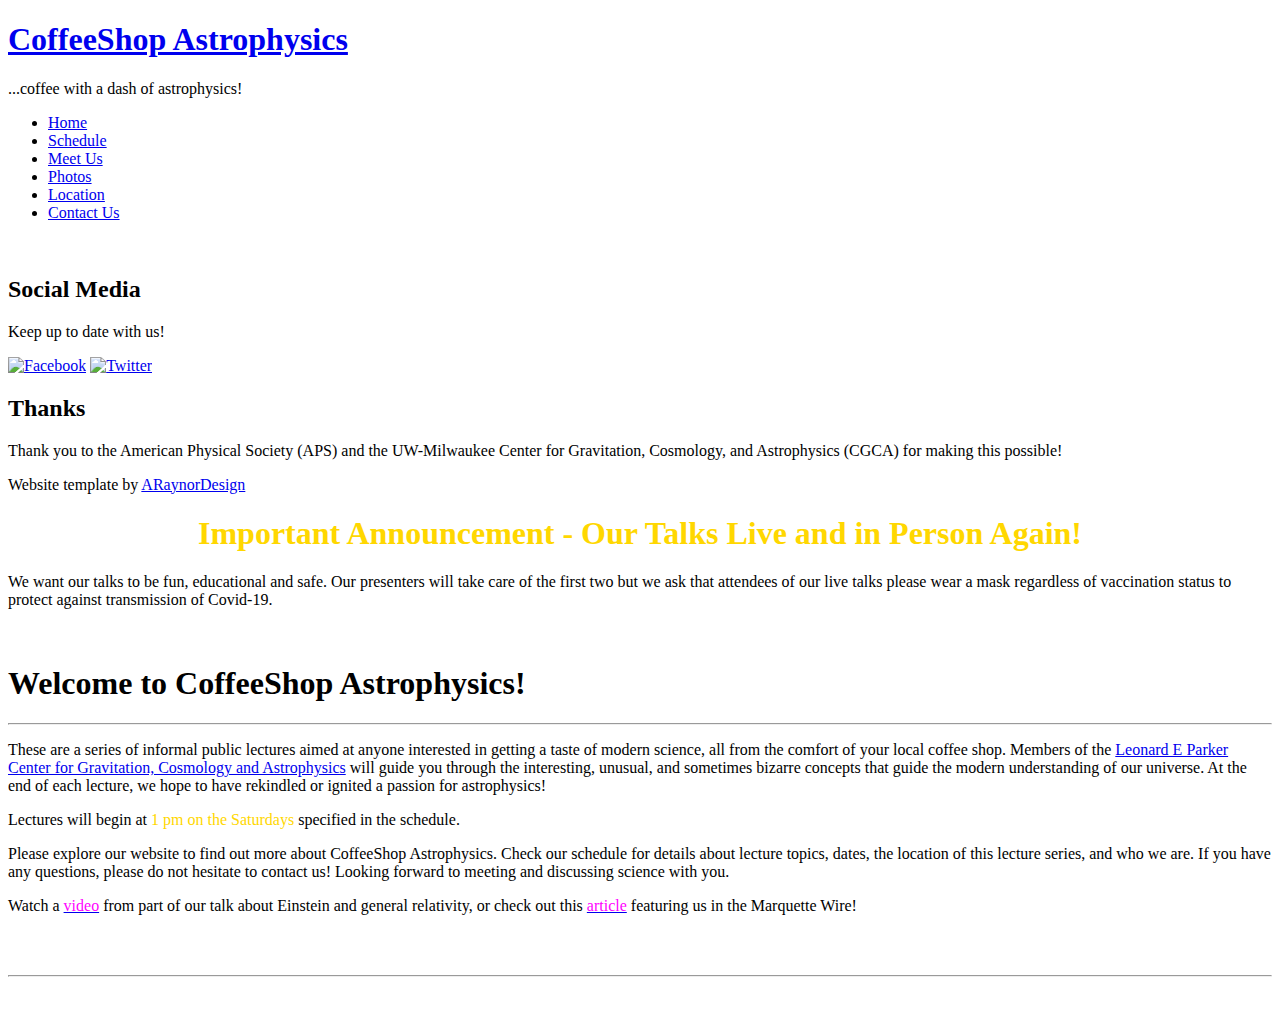
==== index.html @ e3f642ab "update to fix typo" ====
<!DOCTYPE html PUBLIC "-//W3C//DTD XHTML 1.1//EN" "http://www.w3.org/TR/xhtml11/DTD/xhtml11.dtd">
<html xmlns="http://www.w3.org/1999/xhtml" xml:lang="en">

<head>
    <title>CoffeeShop Astrophysics</title>
    <!--<meta name="description" content="free website template" />-->
    <meta name="keywords" content="enter your keywords here" />
    <meta http-equiv="content-type" content="text/html; charset=utf-8" />
    <link rel="stylesheet" type="text/css" href="css/style.css" />
    <script type="text/javascript" src="js/jquery.min.js"></script>
    <script type="text/javascript" src="js/jquery.easing.min.js"></script>
    <script type="text/javascript" src="js/jquery.nivo.slider.pack.js"></script>
    <script type="text/javascript">
        $(window).load(function() {
            $('#slider').nivoSlider();
            });
        </script>
    </head>

<body>
    
    
    <div id="main">
        
        
        
        <div id="menubar">
            <div id="welcome">
                <h1><a href="#">CoffeeShop Astrophysics</a></h1>
                <p style = 'text-align:left'>...coffee with a dash of astrophysics!</p>
                </div><!--close welcome-->
            <div id="menu_items">
                <ul id="menu">
                    <li class="current"><a href="index.html">Home</a></li>
                    <li><a href="schedule.html">Schedule</a></li>
                    <li><a href="meetus.html">Meet Us</a></li>
                    <li><a href="photos.html">Photos</a></li>
                    <li><a href="where.html">Location</a></li>
                    <li><a href="contact.html">Contact Us</a></li>
                    </ul>
                </div><!--close menu-->
            </div><!--close menubar-->
        
        
        
        
        <div id="site_content">		
            
            

            <div id="banner_image">
                <div id="slider-wrapper">  
                    <div id="slider" class="nivoSlider">
<!--                        <img src="images/home_page/banner_lightning.png" alt="" />-->
<!--                        <img src="images/home_page/banner_exoplanets.png" alt="" />-->
<!--                        <img src="images/home_page/banner_searchET.png" alt="" />-->
<!--                        <img src="images/home_page/banner_cosmology2-2.png" alt="" />-->
                        <img src="images/home_page/IMG_2321(15-08-29).png" alt=""/>
                        <img src="images/home_page/11947688(15-08-29).png" alt=""/>
                        <img src="images/home_page/banner_csa_poster.png" alt=""/>
<!--                        <img src="images/home_page/banner_holiday_csa_greeting.jpg" alt="" />-->
                        </div><!--close slider-->
                    </div><!--close slider_wrapper-->
                </div><!--close banner_image-->
            
            
            

            <div class="sidebar_container"> 
                
                <div class="sidebar">
                    <div class="sidebar_item">
                        <h2>Social Media</h2>
                        <p>Keep up to date with us!</p> 
                        <a href='https://www.facebook.com/CoffeeshopAstrophysics'>
                            <img src='images/facebook.png' alt='Facebook'></a>
                        <a href='https://twitter.com/search?q=%40CoffeeShopASTR&src=typd'>
                            <img src='images/twitter.png' alt='Twitter'></a>
                        </div><!--close sidebar_item--> 
                    </div><!--close sidebar-->  
                
                <div class="sidebar">
                    <div class="sidebar_item">
                        <h2>Thanks</h2>
                        <p>Thank you to the American Physical Society (APS) and the UW-Milwaukee Center for Gravitation, Cosmology, and Astrophysics (CGCA) for making this possible!</p>
                        </div><!--close sidebar_item-->
                    </div><!--close sidebar-->
                
                <div class="sidebar">
                    <div class="sidebar_item">
                        <p>Website template by <a href="http://www.araynordesign.co.uk">ARaynorDesign</a></p>
                        </div><!--close sidebar_item--> 
                    </div><!--close sidebar-->
                
                </div><!--close sidebar_container-->
            
            
            
   
            <div id="content">
                
                
                <!--<div class="content_item">
                    <h1> Join us this Sunday at 1pm!</h1>
                    <hr>
                    <iframe src="https://drive.google.com/file/d/1KEApiI4fiJP3zn1_UKD-asEx_9WqNUeI/preview" width="640" height="480" scrolling="no" frameborder="0"></iframe>
                    </div>-->
                
                <!--<div class="content_item">
                    <h1>Want a chance for a free coffee at our May 12th CoffeeShop Astrophysics talk?</h1>
                    <hr>
                    <p> Tweet / Facebook / email us a fun picture of you with your New Horizon model for a chance to win a coffee on us!  You can tag it using the hashtag <font color='gold'>#coffeeshopastrophysics</font>.</p>
                    <p> Thanks to <a href="https://www.jhuapl.edu/"><font color='magenta'>John Hopkins University Applied Physics Laboratory</font></a> we handed out a bunch of these paper models during our most recent coffeeshop talk on Pluto, but you can also <a href="http://pluto.jhuapl.edu//multimedia-db/17-03933_NH-Paper_Model_w_Shadows.pdf"><font color='magenta'>download the same model here.</font></a></p>
                    <p> Please send us your pictures <font color='gold'>on or before Thursday May 9th.</font> </p>
                    <center><img src="images/home_page/NH-model.jpg" height='400' alt="" /></center>
                    </div><!--close content_item
                
                <br> <br>-->
                
                

                
                
                <!--<div class="content_item">
                    <center><h1><font color='gold'>Important Announcement - Our Talks are Going Virtua! </font></h1></center>
                    <p> In spite of the continuation of COVID-19, we didn't want to completely fall off of the face of the Earth!  We realize many of you may be itching for more astronomy, so we are going to begin a virtual talk series in the mean time.  Our team has been working hard to figure out the logistics of all of this, but we think we can continue to put together talks that you will enjoy, and hopefully by going virtual we can even reach people in a wider community.</p>
                    <p> So please keep an eye out for us on social media and check our schedule for upcoming talks.  These will be posted to our YouTube channel, and while we certainly encourage you to attend the livestreamed event, the videos will continue to remain accessible afterwards for you to watch whenever is convenient!</p>
                    <h2><p><center><a href="https://youtube.com/channel/UCfNc6pr1KLdI7kWco_J3Qrw">CoffeeShop Astrophysics YouTube Channel</a> </center></p></h2>
                    </div> -->

                <div class="content_item">
                    <center><h1><font color='gold'>Important Announcement - Our Talks Live and in Person Again! </font></h1></center>
                    <p> We want our talks to be fun, educational and safe.  Our presenters will take care of the first two but we ask that attendees of our live talks please wear a mask regardless of vaccination status to protect against transmission of Covid-19.  </p>
                    <!--<p> Our virtual talks are still available to view!</p>
                    <h2><p><center><a href="https://youtube.com/channel/UCfNc6pr1KLdI7kWco_J3Qrw">CoffeeShop Astrophysics YouTube Channel</a> </center></p></h2>-->
                    </div>                 
                
                
                <br> 
                
                <div class="content_item">
                    <h1>Welcome to CoffeeShop Astrophysics!</h1>
                    <hr>
                    <p> These are a series of informal public lectures aimed at anyone interested in getting a taste of modern science, all from the comfort of your local coffee shop. Members of the <a href='https://cgca.uwm.edu/'>Leonard E Parker Center for Gravitation, Cosmology and Astrophysics</a> will guide you through the interesting, unusual, and sometimes bizarre concepts that guide the modern understanding of our universe. At the end of each lecture, we hope to have rekindled or ignited a passion for astrophysics!</p>
                    <p> Lectures will begin at <font color='gold'>1 pm on the Saturdays</font> specified in the schedule.</p>
                    <p> Please explore our website to find out more about CoffeeShop Astrophysics. Check our schedule for details about lecture topics, dates, the location of this lecture series, and who we are. If you have any questions, please do not hesitate to contact us! Looking forward to meeting and discussing science with you.</p>
                    <p>Watch a <a href="https://www.youtube.com/watch?v=vxfyGWETqbU&feature=youtu.be"><font color='magenta'> video</font></a> from part of our talk about Einstein and general relativity, or check out this <a href="https://marquettewire.org/3965650/ae/simplifying-interstellar-topics-over-coffee/"><font color='magenta'> article</font></a> featuring us in the Marquette Wire!</p>
                    </div><!--close content_item-->
                
                <br> <br>
                
            
                
                
                <!--<div class="content_item">
                    <center><h1> The legacy of Spirit and Opportunity as their missions come to an end...</h1></center>
                    <hr>
                    <p> After nearly 15 years, the Mars rover Opportunity has finally come to its mission's end.  On February 13th, NASA announced that they would no longer continue trying to establish contact with the rover, after a dust storm last summer had caused it to enter a low power state from which it never bounced back.  Its twin rover Spirit ended its mission in 2011, and together the two rovers will continue on in the legacy of the knowledge which they revealed about the Red Planet.</p>
                    
                    <p>  For more information, check out this <a href="https://www.nasa.gov/press-release/nasas-record-setting-opportunity-rover-mission-on-mars-comes-to-end"><font color='magenta'> article</font></a> </p>                    
                    </div>-->
                
                
                <!--<div class="content_item">
                    <center><h1> Weather Update from Curiosity!</h1></center>
                    <hr>
                    <p> The global Martian dust storm that appeared this past summer has died down and the skies are clearing up.  Still no word form the Opportunity rover which we lost contact with, but Curiosity continues to run just fine!</p>
                    
                    <iframe src="https://mars.nasa.gov/layout/embed/image/mslweather/" width="700" height="463.75" scrolling="no" frameborder="0"></iframe> 
                    </div>-->
                
                
                
                <!-- <div class="content_item">
                    <center><h1> Fall Date Change!</h1></center>
                    <hr>
                    <h4>    <p> The last two talks of the semester will now be on <font color='gold'> <b>Saturday</b> November 11th and December 9th</font>.  We realize you all love science, but figured the Packer Game on those dates might be a deterrent for coming to Anodyne on those Sundays.  Spread the word to anyone you know that was planning on attending these days, thanks!</p></h4>
                    </div><!--close content_item-->

                <!--<br> <br>

                <div class="content_item">
                    <center><h1> <a href='https://www.ligo.caltech.edu/page/press-release-gw170817'> <font color='gold'>LIGO detects gravitational waves from neutron stars</font></a> and ushers in a new era of multimessenger astronomy!</h1></center>
                    <hr>
                    <p> Recently, the LIGO and Virgo collaborations along with many astronomers announced the first ever observation of a merger of two neutron stars.  Besides being the first direct observation of a neutron star merger, it was also the first event detected by observing both gravitational waves and light (electromagnetic waves).  The resulting scientific impact of the joint observations is monumental and has lead to a deeper understanding of the underlying physics of these exotic objects and events.  The face of how we do astronomy has been revolutionized!</p>
                    <!--<p> Back in February of 2016 we had the most attended and exciting CoffeeShop Astrophysics talk to date on the discovery of gravitational waves.  We hope again to stir that same kind of excitement this November, not only in this momentous discovery but also with the Nobel Prize (see below), as well as the many other incredible discoveries that LIGO has made in the last year!
                    <p>  So please join us again on <font color='gold'>Saturday, November 11th</font>, bring your friends and family, and get excited to learn more about the amazing things LIGO is revealing about our universe around us.</p>
                    </div><!--close content_item-->

                <!--<br> <br>

                <div class="content_item">
                    <center><h1> <a href='https://www.nobelprize.org/nobel_prizes/physics/laureates/2017/'> <font color='gold'>2017 Nobel Prize in Physics</font> awarded to Rainer Weiss, Barry Barish, and Kip Thorne of LIGO for the observation of gravitational waves!</a> </h1></center>
                    <hr>
                    <p> Much to our excitement, the Nobel Prize in Physics this year has been awarded to the principle scientists leading the LIGO collaboration for the detection of gravitational waves!  The Nobel Prize is the most prestigious award in physics and science in general, and represents paramount discoveries and advancements made towards the advancement of humanity.</p>
                    </div><!--close content_item-->

                <!--<br> <br>

                <div class="content_item">
                    <center><h1><font color='gold'>Important Notice about our Eclipse Glasses</font></h1></center>
                    <hr>
                    <p> For safety concerns, we must recommend <font color='gold'>not using the solar eclipse viewing glasses</font> that we handed out during the Sunday talk "The Summer Solar Eclipse Countdown!" on August 13.  Unfortunately, we learned that the distributors who sold us the glasses could not verify their quality from the manufacturers.  For more information, please see <a href='http://uwm.edu/news/eclipse-glasses-unsafe/'>the official press release here.</a></p>
                    <p> If you had purchased extra glasses from us we will be happy to reimburse you.  Please see use our <a href="contact.html">contact information</a> to get a hold of us.</p>
                    <center><p> <img src="images/glasses1.jpg"  height='250' align='middle' /> </p></center>
                    </div><!--close content_item-->

                
                    </div><!--close content_item-->


                </div><!--close content-->

            
            </div><!--close site_content-->
        
        
        
        <hr>
        <div id="footer">
      <img src = 'images/anodyne_logo.jpg' alt='' width='120' > &nbsp&nbsp&nbsp&nbsp&nbsp <img src = 'images/uwm_logo.jpg' alt='' width='100'> &nbsp&nbsp&nbsp&nbsp&nbsp <img src = 'images/cgca_logo.jpg' alt='' width='155' > &nbsp&nbsp&nbsp&nbsp&nbsp <img src = 'images/aps_logo.jpg' alt='' width='90'>
  </div><!--close footer-->
        
        </div><!--close main-->
    </body><!--close body-->
</html><!--close html-->
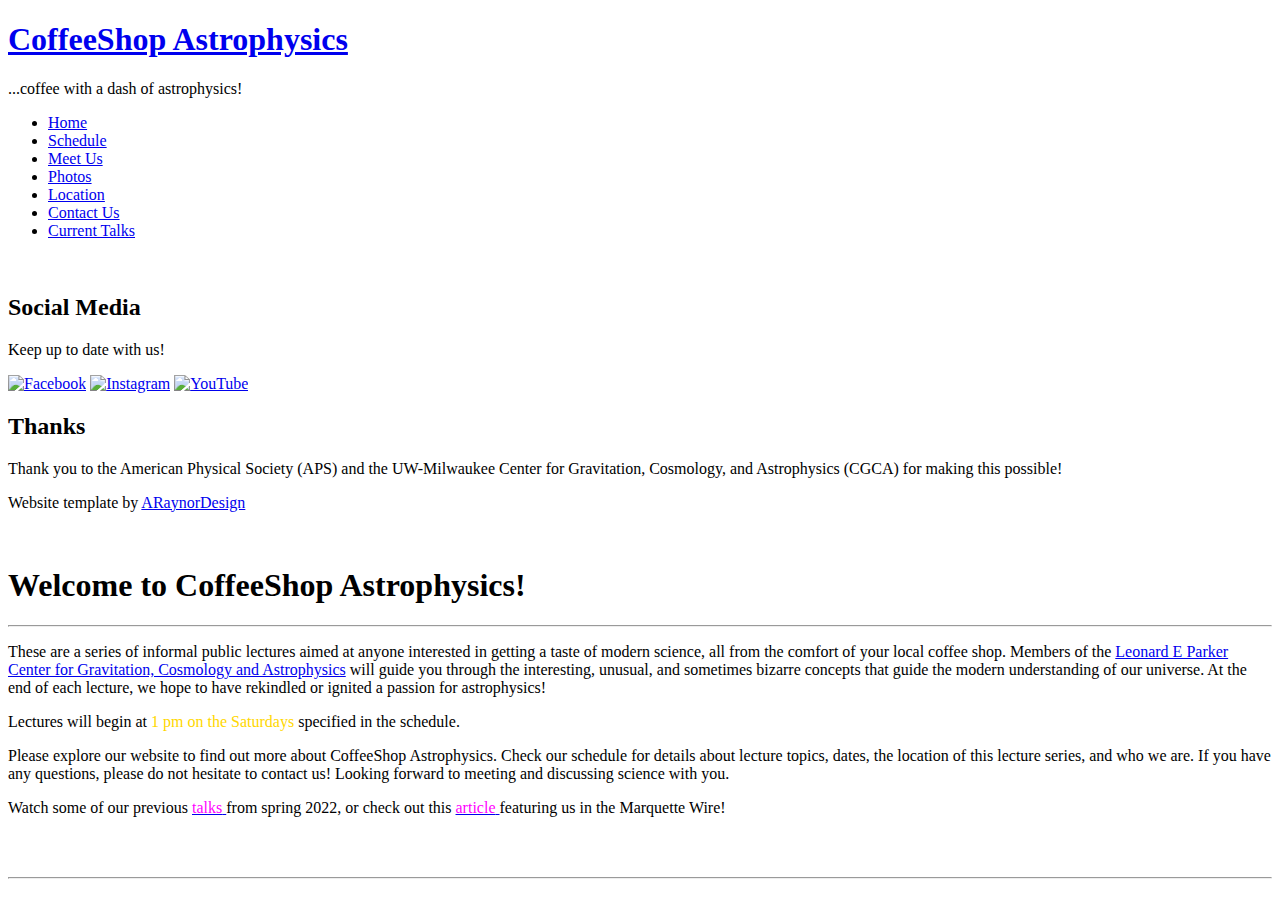
==== commit 00269037: "Add Google form for talk suggestions" ====
--- a/index.html
+++ b/index.html
@@ -11,24 +11,24 @@
     <script type="text/javascript" src="js/jquery.easing.min.js"></script>
     <script type="text/javascript" src="js/jquery.nivo.slider.pack.js"></script>
     <script type="text/javascript">
-        $(window).load(function() {
+        $(window).load(function () {
             $('#slider').nivoSlider();
-            });
-        </script>
-    </head>
+        });
+    </script>
+</head>
 
 <body>
-    
-    
+
+
     <div id="main">
-        
-        
-        
+
+
+
         <div id="menubar">
             <div id="welcome">
                 <h1><a href="#">CoffeeShop Astrophysics</a></h1>
-                <p style = 'text-align:left'>...coffee with a dash of astrophysics!</p>
-                </div><!--close welcome-->
+                <p style='text-align:left'>...coffee with a dash of astrophysics!</p>
+            </div><!--close welcome-->
             <div id="menu_items">
                 <ul id="menu">
                     <li class="current"><a href="index.html">Home</a></li>
@@ -37,75 +37,81 @@
                     <li><a href="photos.html">Photos</a></li>
                     <li><a href="where.html">Location</a></li>
                     <li><a href="contact.html">Contact Us</a></li>
-                    </ul>
-                </div><!--close menu-->
-            </div><!--close menubar-->
-        
-        
-        
-        
-        <div id="site_content">		
-            
-            
+                    <li><a href="current.html">Current Talks</a></li>
+                </ul>
+            </div><!--close menu-->
+        </div><!--close menubar-->
+
+
+
+
+        <div id="site_content">
+
+
 
             <div id="banner_image">
-                <div id="slider-wrapper">  
+                <div id="slider-wrapper">
                     <div id="slider" class="nivoSlider">
-<!--                        <img src="images/home_page/banner_lightning.png" alt="" />-->
-<!--                        <img src="images/home_page/banner_exoplanets.png" alt="" />-->
-<!--                        <img src="images/home_page/banner_searchET.png" alt="" />-->
-<!--                        <img src="images/home_page/banner_cosmology2-2.png" alt="" />-->
-                        <img src="images/home_page/IMG_2321(15-08-29).png" alt=""/>
-                        <img src="images/home_page/11947688(15-08-29).png" alt=""/>
-                        <img src="images/home_page/banner_csa_poster.png" alt=""/>
-<!--                        <img src="images/home_page/banner_holiday_csa_greeting.jpg" alt="" />-->
-                        </div><!--close slider-->
-                    </div><!--close slider_wrapper-->
-                </div><!--close banner_image-->
-            
-            
-            
-
-            <div class="sidebar_container"> 
-                
+                        <!--                        <img src="images/home_page/banner_lightning.png" alt="" />-->
+                        <!--                        <img src="images/home_page/banner_exoplanets.png" alt="" />-->
+                        <!--                        <img src="images/home_page/banner_searchET.png" alt="" />-->
+                        <!--                        <img src="images/home_page/banner_cosmology2-2.png" alt="" />-->
+                        <!--                    <img src="images/home_page/IMG_1065.jpg" height='300' width='300' alt=""/>-->
+                        <img src="images/home_page/IMG_2321(15-08-29).png" alt="" />
+                        <img src="images/home_page/11947688(15-08-29).png" alt="" />
+                        <img src="images/home_page/IMG_0893banner.jpg" alt="" />
+                        <img src="images/home_page/banner_csa_poster.png" alt="" />
+                        <!--                        <img src="images/home_page/banner_holiday_csa_greeting.jpg" alt="" />-->
+                    </div><!--close slider-->
+                </div><!--close slider_wrapper-->
+            </div><!--close banner_image-->
+
+
+
+
+            <div class="sidebar_container">
+
                 <div class="sidebar">
                     <div class="sidebar_item">
                         <h2>Social Media</h2>
-                        <p>Keep up to date with us!</p> 
+                        <p>Keep up to date with us!</p>
                         <a href='https://www.facebook.com/CoffeeshopAstrophysics'>
-                            <img src='images/facebook.png' alt='Facebook'></a>
-                        <a href='https://twitter.com/search?q=%40CoffeeShopASTR&src=typd'>
-                            <img src='images/twitter.png' alt='Twitter'></a>
-                        </div><!--close sidebar_item--> 
-                    </div><!--close sidebar-->  
-                
+                            <img src='images/icons8-facebook-48.png' alt='Facebook'></a>
+                        <a href='https://www.instagram.com/coffeeshopastrophysics'>
+                            <img src='images/icons8-instagram-48.png' alt='Instagram'></a>
+                        <a href='https://www.youtube.com/@coffeeshopastrophysics4696'>
+                            <img src='images/icons8-youtube-48.png' alt='YouTube'></a>
+                    </div><!--close sidebar_item-->
+                </div><!--close sidebar-->
+
                 <div class="sidebar">
                     <div class="sidebar_item">
                         <h2>Thanks</h2>
-                        <p>Thank you to the American Physical Society (APS) and the UW-Milwaukee Center for Gravitation, Cosmology, and Astrophysics (CGCA) for making this possible!</p>
-                        </div><!--close sidebar_item-->
-                    </div><!--close sidebar-->
-                
+                        <p>Thank you to the American Physical Society (APS) and the UW-Milwaukee Center for Gravitation,
+                            Cosmology, and Astrophysics (CGCA) for making this possible!</p>
+                    </div><!--close sidebar_item-->
+                </div><!--close sidebar-->
+
                 <div class="sidebar">
                     <div class="sidebar_item">
                         <p>Website template by <a href="http://www.araynordesign.co.uk">ARaynorDesign</a></p>
-                        </div><!--close sidebar_item--> 
-                    </div><!--close sidebar-->
-                
-                </div><!--close sidebar_container-->
-            
-            
-            
-   
+                    </div><!--close sidebar_item-->
+                </div><!--close sidebar-->
+
+            </div><!--close sidebar_container-->
+
+
+
+
             <div id="content">
-                
-                
+
+
                 <!--<div class="content_item">
                     <h1> Join us this Sunday at 1pm!</h1>
                     <hr>
                     <iframe src="https://drive.google.com/file/d/1KEApiI4fiJP3zn1_UKD-asEx_9WqNUeI/preview" width="640" height="480" scrolling="no" frameborder="0"></iframe>
                     </div>-->
-                
+
                 <!--<div class="content_item">
                     <h1>Want a chance for a free coffee at our May 12th CoffeeShop Astrophysics talk?</h1>
                     <hr>
@@ -113,71 +119,91 @@
                     <p> Thanks to <a href="https://www.jhuapl.edu/"><font color='magenta'>John Hopkins University Applied Physics Laboratory</font></a> we handed out a bunch of these paper models during our most recent coffeeshop talk on Pluto, but you can also <a href="http://pluto.jhuapl.edu//multimedia-db/17-03933_NH-Paper_Model_w_Shadows.pdf"><font color='magenta'>download the same model here.</font></a></p>
                     <p> Please send us your pictures <font color='gold'>on or before Thursday May 9th.</font> </p>
                     <center><img src="images/home_page/NH-model.jpg" height='400' alt="" /></center>
-                    </div><!--close content_item
+                    </div>-->
+                <!--close content_item
                 
                 <br> <br>-->
-                
-                
-
-                
-                
+
+
+
+
+
                 <!--<div class="content_item">
                     <center><h1><font color='gold'>Important Announcement - Our Talks are Going Virtua! </font></h1></center>
                     <p> In spite of the continuation of COVID-19, we didn't want to completely fall off of the face of the Earth!  We realize many of you may be itching for more astronomy, so we are going to begin a virtual talk series in the mean time.  Our team has been working hard to figure out the logistics of all of this, but we think we can continue to put together talks that you will enjoy, and hopefully by going virtual we can even reach people in a wider community.</p>
                     <p> So please keep an eye out for us on social media and check our schedule for upcoming talks.  These will be posted to our YouTube channel, and while we certainly encourage you to attend the livestreamed event, the videos will continue to remain accessible afterwards for you to watch whenever is convenient!</p>
                     <h2><p><center><a href="https://youtube.com/channel/UCfNc6pr1KLdI7kWco_J3Qrw">CoffeeShop Astrophysics YouTube Channel</a> </center></p></h2>
                     </div> -->
-
-                <div class="content_item">
-                    <center><h1><font color='gold'>Important Announcement - Our Talks Live and in Person Again! </font></h1></center>
+                <!--
+                <div class="content_item">
+                    <center><h1><font color='gold'>Important Announcement - Our April 9th talk is rescheduled for April 23rd </font></h1></center>
+                    <p> Due to unforseen circumstances we need to reschedule our April talk we hope to see you all again on April 23rd.  </p>
+               
+
+                <div class="content_item">
+                    <center><h1><font color='gold'>Our Talks Live and in Person Again! </font></h1></center>
                     <p> We want our talks to be fun, educational and safe.  Our presenters will take care of the first two but we ask that attendees of our live talks please wear a mask regardless of vaccination status to protect against transmission of Covid-19.  </p>
                     <!--<p> Our virtual talks are still available to view!</p>
                     <h2><p><center><a href="https://youtube.com/channel/UCfNc6pr1KLdI7kWco_J3Qrw">CoffeeShop Astrophysics YouTube Channel</a> </center></p></h2>-->
-                    </div>                 
-                
-                
-                <br> 
-                
-                <div class="content_item">
-                    <h1>Welcome to CoffeeShop Astrophysics!</h1>
-                    <hr>
-                    <p> These are a series of informal public lectures aimed at anyone interested in getting a taste of modern science, all from the comfort of your local coffee shop. Members of the <a href='https://cgca.uwm.edu/'>Leonard E Parker Center for Gravitation, Cosmology and Astrophysics</a> will guide you through the interesting, unusual, and sometimes bizarre concepts that guide the modern understanding of our universe. At the end of each lecture, we hope to have rekindled or ignited a passion for astrophysics!</p>
-                    <p> Lectures will begin at <font color='gold'>1 pm on the Saturdays</font> specified in the schedule.</p>
-                    <p> Please explore our website to find out more about CoffeeShop Astrophysics. Check our schedule for details about lecture topics, dates, the location of this lecture series, and who we are. If you have any questions, please do not hesitate to contact us! Looking forward to meeting and discussing science with you.</p>
-                    <p>Watch a <a href="https://www.youtube.com/watch?v=vxfyGWETqbU&feature=youtu.be"><font color='magenta'> video</font></a> from part of our talk about Einstein and general relativity, or check out this <a href="https://marquettewire.org/3965650/ae/simplifying-interstellar-topics-over-coffee/"><font color='magenta'> article</font></a> featuring us in the Marquette Wire!</p>
-                    </div><!--close content_item-->
-                
-                <br> <br>
-                
-            
-                
-                
-                <!--<div class="content_item">
+            </div>
+
+            <br>
+
+            <div class="content_item">
+                <h1>Welcome to CoffeeShop Astrophysics!</h1>
+                <hr>
+                <p> These are a series of informal public lectures aimed at anyone interested in getting a taste of
+                    modern science, all from the comfort of your local coffee shop. Members of the <a
+                        href='https://cgca.uwm.edu/'>Leonard E Parker Center for Gravitation, Cosmology and
+                        Astrophysics</a> will guide you through the interesting, unusual, and sometimes bizarre concepts
+                    that guide the modern understanding of our universe. At the end of each lecture, we hope to have
+                    rekindled or ignited a passion for astrophysics!</p>
+                <p> Lectures will begin at <font color='gold'>1 pm on the Saturdays</font> specified in the schedule.
+                </p>
+                <p> Please explore our website to find out more about CoffeeShop Astrophysics. Check our schedule for
+                    details about lecture topics, dates, the location of this lecture series, and who we are. If you
+                    have any questions, please do not hesitate to contact us! Looking forward to meeting and discussing
+                    science with you.</p>
+                <p>Watch some of our previous <a
+                        href="https://youtube.com/playlist?list=PLp_A0eS7BZhPkrAoCHn-k7ABTduD7yk1S">
+                        <font color='magenta'> talks</font>
+                    </a> from spring 2022, or check out this <a
+                        href="https://marquettewire.org/3965650/ae/simplifying-interstellar-topics-over-coffee/">
+                        <font color='magenta'> article</font>
+                    </a> featuring us in the Marquette Wire!</p>
+            </div><!--close content_item-->
+
+            <br> <br>
+
+
+
+
+            <!--<div class="content_item">
                     <center><h1> The legacy of Spirit and Opportunity as their missions come to an end...</h1></center>
                     <hr>
                     <p> After nearly 15 years, the Mars rover Opportunity has finally come to its mission's end.  On February 13th, NASA announced that they would no longer continue trying to establish contact with the rover, after a dust storm last summer had caused it to enter a low power state from which it never bounced back.  Its twin rover Spirit ended its mission in 2011, and together the two rovers will continue on in the legacy of the knowledge which they revealed about the Red Planet.</p>
                     
                     <p>  For more information, check out this <a href="https://www.nasa.gov/press-release/nasas-record-setting-opportunity-rover-mission-on-mars-comes-to-end"><font color='magenta'> article</font></a> </p>                    
                     </div>-->
-                
-                
-                <!--<div class="content_item">
+
+
+            <!--<div class="content_item">
                     <center><h1> Weather Update from Curiosity!</h1></center>
                     <hr>
                     <p> The global Martian dust storm that appeared this past summer has died down and the skies are clearing up.  Still no word form the Opportunity rover which we lost contact with, but Curiosity continues to run just fine!</p>
                     
                     <iframe src="https://mars.nasa.gov/layout/embed/image/mslweather/" width="700" height="463.75" scrolling="no" frameborder="0"></iframe> 
                     </div>-->
-                
-                
-                
-                <!-- <div class="content_item">
+
+
+
+            <!-- <div class="content_item">
                     <center><h1> Fall Date Change!</h1></center>
                     <hr>
                     <h4>    <p> The last two talks of the semester will now be on <font color='gold'> <b>Saturday</b> November 11th and December 9th</font>.  We realize you all love science, but figured the Packer Game on those dates might be a deterrent for coming to Anodyne on those Sundays.  Spread the word to anyone you know that was planning on attending these days, thanks!</p></h4>
                     </div><!--close content_item-->
 
-                <!--<br> <br>
+            <!--<br> <br>
 
                 <div class="content_item">
                     <center><h1> <a href='https://www.ligo.caltech.edu/page/press-release-gw170817'> <font color='gold'>LIGO detects gravitational waves from neutron stars</font></a> and ushers in a new era of multimessenger astronomy!</h1></center>
@@ -187,7 +213,7 @@
                     <p>  So please join us again on <font color='gold'>Saturday, November 11th</font>, bring your friends and family, and get excited to learn more about the amazing things LIGO is revealing about our universe around us.</p>
                     </div><!--close content_item-->
 
-                <!--<br> <br>
+            <!--<br> <br>
 
                 <div class="content_item">
                     <center><h1> <a href='https://www.nobelprize.org/nobel_prizes/physics/laureates/2017/'> <font color='gold'>2017 Nobel Prize in Physics</font> awarded to Rainer Weiss, Barry Barish, and Kip Thorne of LIGO for the observation of gravitational waves!</a> </h1></center>
@@ -195,7 +221,7 @@
                     <p> Much to our excitement, the Nobel Prize in Physics this year has been awarded to the principle scientists leading the LIGO collaboration for the detection of gravitational waves!  The Nobel Prize is the most prestigious award in physics and science in general, and represents paramount discoveries and advancements made towards the advancement of humanity.</p>
                     </div><!--close content_item-->
 
-                <!--<br> <br>
+            <!--<br> <br>
 
                 <div class="content_item">
                     <center><h1><font color='gold'>Important Notice about our Eclipse Glasses</font></h1></center>
@@ -205,22 +231,24 @@
                     <center><p> <img src="images/glasses1.jpg"  height='250' align='middle' /> </p></center>
                     </div><!--close content_item-->
 
-                
-                    </div><!--close content_item-->
-
-
-                </div><!--close content-->
-
-            
-            </div><!--close site_content-->
-        
-        
-        
-        <hr>
-        <div id="footer">
-      <img src = 'images/anodyne_logo.jpg' alt='' width='120' > &nbsp&nbsp&nbsp&nbsp&nbsp <img src = 'images/uwm_logo.jpg' alt='' width='100'> &nbsp&nbsp&nbsp&nbsp&nbsp <img src = 'images/cgca_logo.jpg' alt='' width='155' > &nbsp&nbsp&nbsp&nbsp&nbsp <img src = 'images/aps_logo.jpg' alt='' width='90'>
-  </div><!--close footer-->
-        
-        </div><!--close main-->
-    </body><!--close body-->
+
+        </div><!--close content_item-->
+
+
+    </div><!--close content-->
+
+
+    </div><!--close site_content-->
+
+
+
+    <hr>
+    <div id="footer">
+        <img src='images/anodyne_logo.jpg' alt='' width='120'> &nbsp&nbsp&nbsp&nbsp&nbsp <img src='images/uwm_logo.jpg'
+            alt='' width='100'> &nbsp&nbsp&nbsp&nbsp&nbsp <img src='images/cgca_logo.jpg' alt='' width='155'>
+    </div><!--close footer-->
+
+    </div><!--close main-->
+</body><!--close body-->
+
 </html><!--close html-->
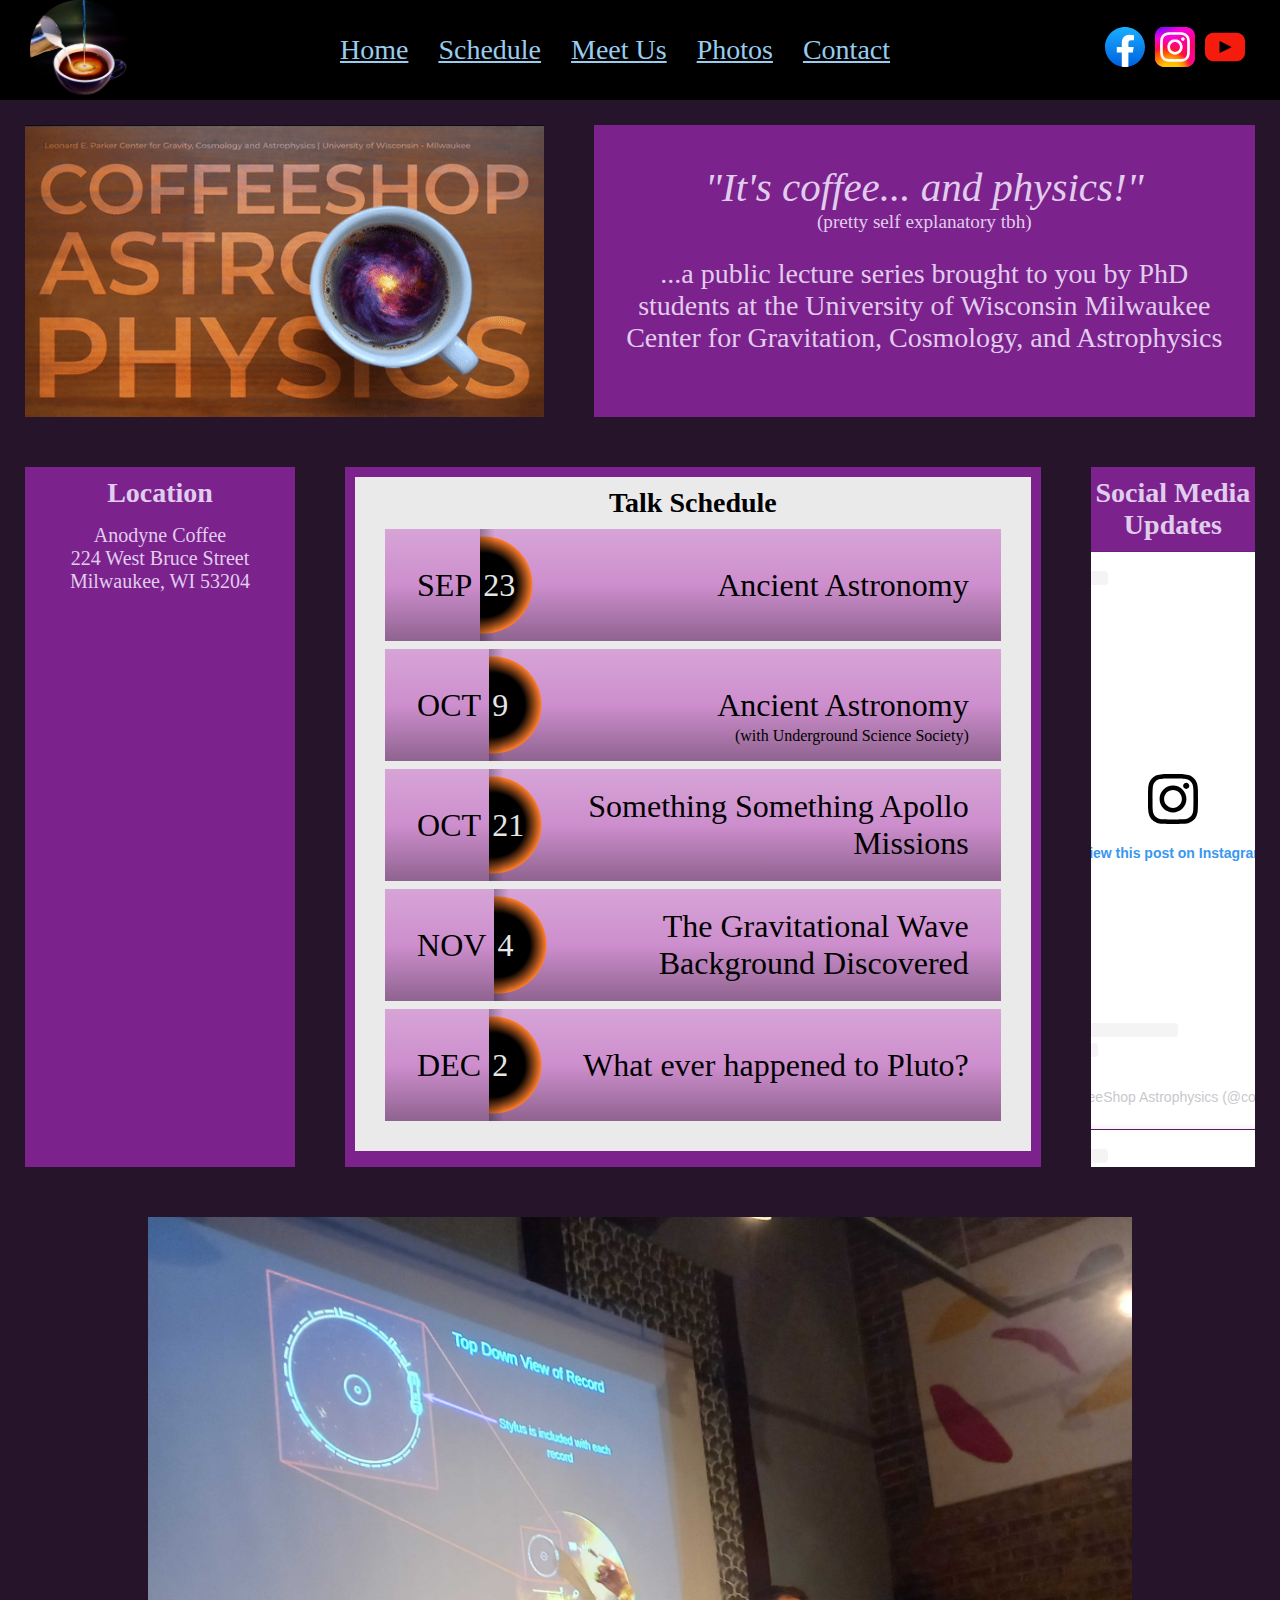
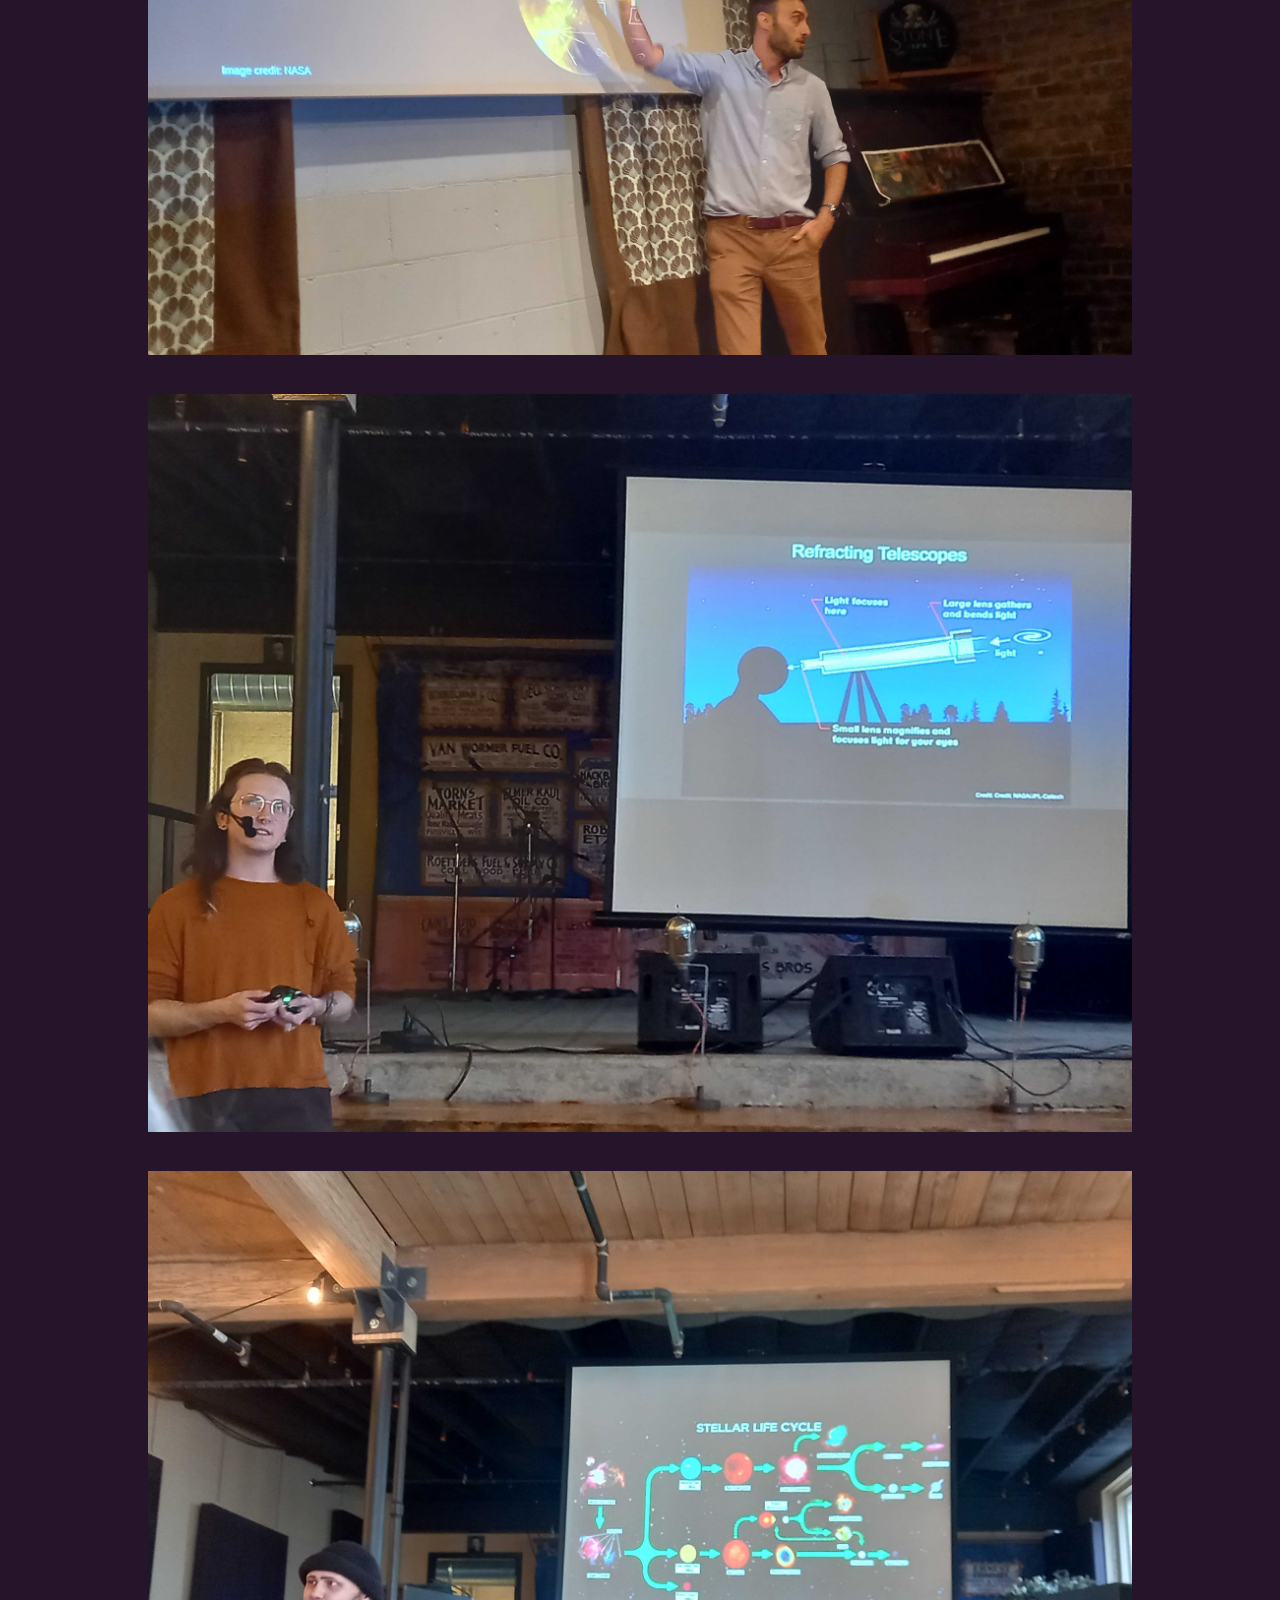
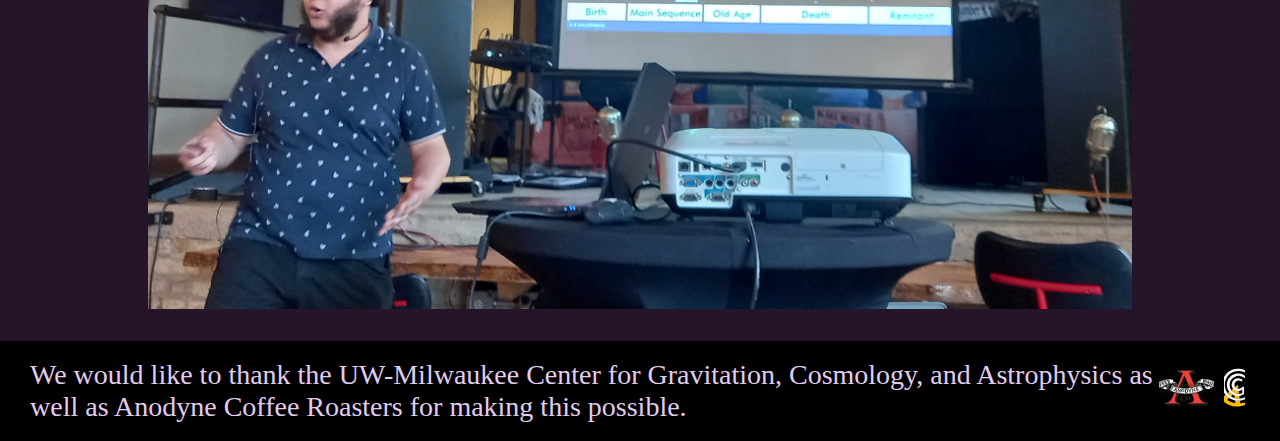
==== commit 273d2162: "Initial website redesign: homepage" ====
--- a/index.html
+++ b/index.html
@@ -1,254 +1,152 @@
-<!DOCTYPE html PUBLIC "-//W3C//DTD XHTML 1.1//EN" "http://www.w3.org/TR/xhtml11/DTD/xhtml11.dtd">
-<html xmlns="http://www.w3.org/1999/xhtml" xml:lang="en">
+<!DOCTYPE html>
+
+<html>
 
 <head>
-    <title>CoffeeShop Astrophysics</title>
-    <!--<meta name="description" content="free website template" />-->
-    <meta name="keywords" content="enter your keywords here" />
-    <meta http-equiv="content-type" content="text/html; charset=utf-8" />
-    <link rel="stylesheet" type="text/css" href="css/style.css" />
-    <script type="text/javascript" src="js/jquery.min.js"></script>
-    <script type="text/javascript" src="js/jquery.easing.min.js"></script>
-    <script type="text/javascript" src="js/jquery.nivo.slider.pack.js"></script>
-    <script type="text/javascript">
-        $(window).load(function () {
-            $('#slider').nivoSlider();
-        });
-    </script>
+    <meta charset="utf-8" />
+    <meta name="viewport" content="width=device-width, initial-scale=1.0" />
+    <link rel="stylesheet" type="text/css" href="./css/style.css" />
+    
+    <!-- The link and script tags below are for loading the tiny-slider
+         package.-->
+    <link rel="stylesheet" href="https://cdnjs.cloudflare.com/ajax/libs/tiny-slider/2.9.4/tiny-slider.css" integrity="sha512-eMxdaSf5XW3ZW1wZCrWItO2jZ7A9FhuZfjVdztr7ZsKNOmt6TUMTQgfpNoVRyfPE5S9BC0A4suXzsGSrAOWcoQ==" crossorigin="anonymous" referrerpolicy="no-referrer" />
+    
+    <script src="https://cdnjs.cloudflare.com/ajax/libs/tiny-slider/2.9.4/min/tiny-slider.js" integrity="sha512-j+F4W//4Pu39at5I8HC8q2l1BNz4OF3ju39HyWeqKQagW6ww3ZF9gFcu8rzUbyTDY7gEo/vqqzGte0UPpo65QQ==" crossorigin="anonymous" referrerpolicy="no-referrer"></script>
 </head>
 
 <body>
+    <div class="container">
+        <div class="nav">
 
+            <a href="" class="logo">
+                <img src="./images/logos/logo.svg", alt="CoffeeShop Astrophysics logo">
+            </a>
 
-    <div id="main">
+            <ul class="nav-links">
+                <li class="nav-items"><a href="#">Home</a></li>
+                <li class="nav-items"><a href="#">Schedule</a></li>
+                <li class="nav-items"><a href="#">Meet Us</a></li>
+                <li class="nav-items"><a href="#">Photos</a></li>
+                <li class="nav-items"><a href="#">Contact</a></li>
+            </ul>
+            
+            <ul class="social-links">
+                <li class="social-items"><a href="" class="logo-2">
+                    <img src="./images/logos/facebook.svg", alt="Facebook logo">
+                </a></li>
+                <li class="social-items"><a href="" class="logo-2">
+                    <img src="./images/logos/instagram.svg", alt="Facebook logo">
+                </a></li>
+                <li class="social-items"><a href="" class="logo-2">
+                    <img src="./images/logos/youtube.svg", alt="Facebook logo">
+                </a></li>
+            </ul>
+        </div>
+        
+        <!-- Name grid space: Coffeeshop Astrophysics gif -->
+        <div class="name">
+            <img src="./images/csa.gif" alt="funny GIF" width="100%">
+        </div>
+        
+        <!-- Description grid space: briefly explain CSA -->
+        <div class="desc">
+            <div class="tagline">"It's coffee... and physics!"</div>
+            <div class="undertag">(pretty self explanatory tbh)</div>
+            <p>...a public lecture series brought to you by PhD students at the University of Wisconsin Milwaukee Center for Gravitation, Cosmology, and Astrophysics</p>
+        </div>
 
+        <!-- Location grid space: Anodyne address and Google map location -->
+        <div class="loc">
+            <div class="address">
+            <h4>Location</h4>
+            <p>Anodyne Coffee</p>
+            <p>224 West Bruce Street</p>
+            <p>Milwaukee, WI 53204</p>
+            </div>
+            <iframe src="https://www.google.com/maps/embed?pb=!1m18!1m12!1m3!1d2916.7604737720385!2d-87.91610602419215!3d43.02542859280705!2m3!1f0!2f0!3f0!3m2!1i1024!2i768!4f13.1!3m3!1m2!1s0x880519bde5d2df9d%3A0xa4fe1e7556d3279c!2sAnodyne%20Coffee%20Roasting%20Co.!5e0!3m2!1sen!2sus!4v1689193858876!5m2!1sen!2sus" allowfullscreen="" loading="lazy" referrerpolicy="no-referrer-when-downgrade"></iframe>
+        </div>
 
+        <!-- Schedule grid space: Ordered list of upcoming CSA talks with dates -->
+        <div class="talk">
+            <div class="schedule">
+            <h4>Talk Schedule</h4>
+            <!-- To set talk dates, change the `--month' and `--day' variables
+                 in the list item `style' attribute. If a talk is not happening
+                 at Anodyne, you can add the new location by adding a new
+                 div with class="talk-loc" to the corresponding list item.-->
+            <ol>
+                <li class="talk-item" style="--month: 'SEP'; --day: '23';">
+                    Ancient Astronomy
+                </li>
+                <li class="talk-item" style="--month: 'OCT'; --day: '9';">
+                    Ancient Astronomy
+                    <div class="talk-loc">(with Underground Science Society)</div>
+                </li>
+                <li class="talk-item" style="--month: 'OCT'; --day: '21';">
+                    Something Something Apollo Missions
+                </li>
+                <li class="talk-item" style="--month: 'NOV'; --day: '4';">
+                    The Gravitational Wave Background Discovered
+                </li>
+                <li class="talk-item" style="--month: 'DEC'; --day: '2';">
+                    What ever happened to Pluto?
+                </li>
+            </ol>
+            </div>
+        </div>
+        
+        <!-- Social media grid space: Currently keeps two most recent CSA Instagram posts -->
+        <div class="social">
+            <h4>Social Media Updates</h4>
+            <div class="igposts">
+            <!-- Replace the `blockquote' tags with the most recent
+                 posts from our Instagram. You can get these links
+                 from by clicking Share -> Embed and copying the
+                 html from any individual post -->
+            <blockquote class="instagram-media" data-instgrm-captioned data-instgrm-permalink="https://www.instagram.com/p/CuFiaZ8uM_O/?utm_source=ig_embed&amp;utm_campaign=loading" data-instgrm-version="14" style=" background:#FFF; border:0; border-radius:3px; box-shadow:0 0 1px 0 rgba(0,0,0,0.5),0 1px 10px 0 rgba(0,0,0,0.15); margin: 1px; max-width:540px; min-width:326px; padding:0; width:99.375%; width:-webkit-calc(100% - 2px); width:calc(100% - 2px);"><div style="padding:16px;"> <a href="https://www.instagram.com/p/CuFiaZ8uM_O/?utm_source=ig_embed&amp;utm_campaign=loading" style=" background:#FFFFFF; line-height:0; padding:0 0; text-align:center; text-decoration:none; width:100%;" target="_blank"> <div style=" display: flex; flex-direction: row; align-items: center;"> <div style="background-color: #F4F4F4; border-radius: 50%; flex-grow: 0; height: 40px; margin-right: 14px; width: 40px;"></div> <div style="display: flex; flex-direction: column; flex-grow: 1; justify-content: center;"> <div style=" background-color: #F4F4F4; border-radius: 4px; flex-grow: 0; height: 14px; margin-bottom: 6px; width: 100px;"></div> <div style=" background-color: #F4F4F4; border-radius: 4px; flex-grow: 0; height: 14px; width: 60px;"></div></div></div><div style="padding: 19% 0;"></div> <div style="display:block; height:50px; margin:0 auto 12px; width:50px;"><svg width="50px" height="50px" viewBox="0 0 60 60" version="1.1" xmlns="https://www.w3.org/2000/svg" xmlns:xlink="https://www.w3.org/1999/xlink"><g stroke="none" stroke-width="1" fill="none" fill-rule="evenodd"><g transform="translate(-511.000000, -20.000000)" fill="#000000"><g><path d="M556.869,30.41 C554.814,30.41 553.148,32.076 553.148,34.131 C553.148,36.186 554.814,37.852 556.869,37.852 C558.924,37.852 560.59,36.186 560.59,34.131 C560.59,32.076 558.924,30.41 556.869,30.41 M541,60.657 C535.114,60.657 530.342,55.887 530.342,50 C530.342,44.114 535.114,39.342 541,39.342 C546.887,39.342 551.658,44.114 551.658,50 C551.658,55.887 546.887,60.657 541,60.657 M541,33.886 C532.1,33.886 524.886,41.1 524.886,50 C524.886,58.899 532.1,66.113 541,66.113 C549.9,66.113 557.115,58.899 557.115,50 C557.115,41.1 549.9,33.886 541,33.886 M565.378,62.101 C565.244,65.022 564.756,66.606 564.346,67.663 C563.803,69.06 563.154,70.057 562.106,71.106 C561.058,72.155 560.06,72.803 558.662,73.347 C557.607,73.757 556.021,74.244 553.102,74.378 C549.944,74.521 548.997,74.552 541,74.552 C533.003,74.552 532.056,74.521 528.898,74.378 C525.979,74.244 524.393,73.757 523.338,73.347 C521.94,72.803 520.942,72.155 519.894,71.106 C518.846,70.057 518.197,69.06 517.654,67.663 C517.244,66.606 516.755,65.022 516.623,62.101 C516.479,58.943 516.448,57.996 516.448,50 C516.448,42.003 516.479,41.056 516.623,37.899 C516.755,34.978 517.244,33.391 517.654,32.338 C518.197,30.938 518.846,29.942 519.894,28.894 C520.942,27.846 521.94,27.196 523.338,26.654 C524.393,26.244 525.979,25.756 528.898,25.623 C532.057,25.479 533.004,25.448 541,25.448 C548.997,25.448 549.943,25.479 553.102,25.623 C556.021,25.756 557.607,26.244 558.662,26.654 C560.06,27.196 561.058,27.846 562.106,28.894 C563.154,29.942 563.803,30.938 564.346,32.338 C564.756,33.391 565.244,34.978 565.378,37.899 C565.522,41.056 565.552,42.003 565.552,50 C565.552,57.996 565.522,58.943 565.378,62.101 M570.82,37.631 C570.674,34.438 570.167,32.258 569.425,30.349 C568.659,28.377 567.633,26.702 565.965,25.035 C564.297,23.368 562.623,22.342 560.652,21.575 C558.743,20.834 556.562,20.326 553.369,20.18 C550.169,20.033 549.148,20 541,20 C532.853,20 531.831,20.033 528.631,20.18 C525.438,20.326 523.257,20.834 521.349,21.575 C519.376,22.342 517.703,23.368 516.035,25.035 C514.368,26.702 513.342,28.377 512.574,30.349 C511.834,32.258 511.326,34.438 511.181,37.631 C511.035,40.831 511,41.851 511,50 C511,58.147 511.035,59.17 511.181,62.369 C511.326,65.562 511.834,67.743 512.574,69.651 C513.342,71.625 514.368,73.296 516.035,74.965 C517.703,76.634 519.376,77.658 521.349,78.425 C523.257,79.167 525.438,79.673 528.631,79.82 C531.831,79.965 532.853,80.001 541,80.001 C549.148,80.001 550.169,79.965 553.369,79.82 C556.562,79.673 558.743,79.167 560.652,78.425 C562.623,77.658 564.297,76.634 565.965,74.965 C567.633,73.296 568.659,71.625 569.425,69.651 C570.167,67.743 570.674,65.562 570.82,62.369 C570.966,59.17 571,58.147 571,50 C571,41.851 570.966,40.831 570.82,37.631"></path></g></g></g></svg></div><div style="padding-top: 8px;"> <div style=" color:#3897f0; font-family:Arial,sans-serif; font-size:14px; font-style:normal; font-weight:550; line-height:18px;">View this post on Instagram</div></div><div style="padding: 12.5% 0;"></div> <div style="display: flex; flex-direction: row; margin-bottom: 14px; align-items: center;"><div> <div style="background-color: #F4F4F4; border-radius: 50%; height: 12.5px; width: 12.5px; transform: translateX(0px) translateY(7px);"></div> <div style="background-color: #F4F4F4; height: 12.5px; transform: rotate(-45deg) translateX(3px) translateY(1px); width: 12.5px; flex-grow: 0; margin-right: 14px; margin-left: 2px;"></div> <div style="background-color: #F4F4F4; border-radius: 50%; height: 12.5px; width: 12.5px; transform: translateX(9px) translateY(-18px);"></div></div><div style="margin-left: 8px;"> <div style=" background-color: #F4F4F4; border-radius: 50%; flex-grow: 0; height: 20px; width: 20px;"></div> <div style=" width: 0; height: 0; border-top: 2px solid transparent; border-left: 6px solid #f4f4f4; border-bottom: 2px solid transparent; transform: translateX(16px) translateY(-4px) rotate(30deg)"></div></div><div style="margin-left: auto;"> <div style=" width: 0px; border-top: 8px solid #F4F4F4; border-right: 8px solid transparent; transform: translateY(16px);"></div> <div style=" background-color: #F4F4F4; flex-grow: 0; height: 12px; width: 16px; transform: translateY(-4px);"></div> <div style=" width: 0; height: 0; border-top: 8px solid #F4F4F4; border-left: 8px solid transparent; transform: translateY(-4px) translateX(8px);"></div></div></div> <div style="display: flex; flex-direction: column; flex-grow: 1; justify-content: center; margin-bottom: 24px;"> <div style=" background-color: #F4F4F4; border-radius: 4px; flex-grow: 0; height: 14px; margin-bottom: 6px; width: 224px;"></div> <div style=" background-color: #F4F4F4; border-radius: 4px; flex-grow: 0; height: 14px; width: 144px;"></div></div></a><p style=" color:#c9c8cd; font-family:Arial,sans-serif; font-size:14px; line-height:17px; margin-bottom:0; margin-top:8px; overflow:hidden; padding:8px 0 7px; text-align:center; text-overflow:ellipsis; white-space:nowrap;"><a href="https://www.instagram.com/p/CuFiaZ8uM_O/?utm_source=ig_embed&amp;utm_campaign=loading" style=" color:#c9c8cd; font-family:Arial,sans-serif; font-size:14px; font-style:normal; font-weight:normal; line-height:17px; text-decoration:none;" target="_blank">A post shared by CoffeeShop Astrophysics (@coffeeshopastrophysics)</a></p></div></blockquote> <script async src="https://www.instagram.com/embed.js"></script>
+            <blockquote class="instagram-media" data-instgrm-captioned data-instgrm-permalink="https://www.instagram.com/p/Cs6cSt6uyIZ/?utm_source=ig_embed&amp;utm_campaign=loading" data-instgrm-version="14" style=" background:#FFF; border:0; border-radius:3px; box-shadow:0 0 1px 0 rgba(0,0,0,0.5),0 1px 10px 0 rgba(0,0,0,0.15); margin: 1px; max-width:540px; min-width:326px; padding:0; width:99.375%; width:-webkit-calc(100% - 2px); width:calc(100% - 2px);"><div style="padding:16px;"> <a href="https://www.instagram.com/p/Cs6cSt6uyIZ/?utm_source=ig_embed&amp;utm_campaign=loading" style=" background:#FFFFFF; line-height:0; padding:0 0; text-align:center; text-decoration:none; width:100%;" target="_blank"> <div style=" display: flex; flex-direction: row; align-items: center;"> <div style="background-color: #F4F4F4; border-radius: 50%; flex-grow: 0; height: 40px; margin-right: 14px; width: 40px;"></div> <div style="display: flex; flex-direction: column; flex-grow: 1; justify-content: center;"> <div style=" background-color: #F4F4F4; border-radius: 4px; flex-grow: 0; height: 14px; margin-bottom: 6px; width: 100px;"></div> <div style=" background-color: #F4F4F4; border-radius: 4px; flex-grow: 0; height: 14px; width: 60px;"></div></div></div><div style="padding: 19% 0;"></div> <div style="display:block; height:50px; margin:0 auto 12px; width:50px;"><svg width="50px" height="50px" viewBox="0 0 60 60" version="1.1" xmlns="https://www.w3.org/2000/svg" xmlns:xlink="https://www.w3.org/1999/xlink"><g stroke="none" stroke-width="1" fill="none" fill-rule="evenodd"><g transform="translate(-511.000000, -20.000000)" fill="#000000"><g><path d="M556.869,30.41 C554.814,30.41 553.148,32.076 553.148,34.131 C553.148,36.186 554.814,37.852 556.869,37.852 C558.924,37.852 560.59,36.186 560.59,34.131 C560.59,32.076 558.924,30.41 556.869,30.41 M541,60.657 C535.114,60.657 530.342,55.887 530.342,50 C530.342,44.114 535.114,39.342 541,39.342 C546.887,39.342 551.658,44.114 551.658,50 C551.658,55.887 546.887,60.657 541,60.657 M541,33.886 C532.1,33.886 524.886,41.1 524.886,50 C524.886,58.899 532.1,66.113 541,66.113 C549.9,66.113 557.115,58.899 557.115,50 C557.115,41.1 549.9,33.886 541,33.886 M565.378,62.101 C565.244,65.022 564.756,66.606 564.346,67.663 C563.803,69.06 563.154,70.057 562.106,71.106 C561.058,72.155 560.06,72.803 558.662,73.347 C557.607,73.757 556.021,74.244 553.102,74.378 C549.944,74.521 548.997,74.552 541,74.552 C533.003,74.552 532.056,74.521 528.898,74.378 C525.979,74.244 524.393,73.757 523.338,73.347 C521.94,72.803 520.942,72.155 519.894,71.106 C518.846,70.057 518.197,69.06 517.654,67.663 C517.244,66.606 516.755,65.022 516.623,62.101 C516.479,58.943 516.448,57.996 516.448,50 C516.448,42.003 516.479,41.056 516.623,37.899 C516.755,34.978 517.244,33.391 517.654,32.338 C518.197,30.938 518.846,29.942 519.894,28.894 C520.942,27.846 521.94,27.196 523.338,26.654 C524.393,26.244 525.979,25.756 528.898,25.623 C532.057,25.479 533.004,25.448 541,25.448 C548.997,25.448 549.943,25.479 553.102,25.623 C556.021,25.756 557.607,26.244 558.662,26.654 C560.06,27.196 561.058,27.846 562.106,28.894 C563.154,29.942 563.803,30.938 564.346,32.338 C564.756,33.391 565.244,34.978 565.378,37.899 C565.522,41.056 565.552,42.003 565.552,50 C565.552,57.996 565.522,58.943 565.378,62.101 M570.82,37.631 C570.674,34.438 570.167,32.258 569.425,30.349 C568.659,28.377 567.633,26.702 565.965,25.035 C564.297,23.368 562.623,22.342 560.652,21.575 C558.743,20.834 556.562,20.326 553.369,20.18 C550.169,20.033 549.148,20 541,20 C532.853,20 531.831,20.033 528.631,20.18 C525.438,20.326 523.257,20.834 521.349,21.575 C519.376,22.342 517.703,23.368 516.035,25.035 C514.368,26.702 513.342,28.377 512.574,30.349 C511.834,32.258 511.326,34.438 511.181,37.631 C511.035,40.831 511,41.851 511,50 C511,58.147 511.035,59.17 511.181,62.369 C511.326,65.562 511.834,67.743 512.574,69.651 C513.342,71.625 514.368,73.296 516.035,74.965 C517.703,76.634 519.376,77.658 521.349,78.425 C523.257,79.167 525.438,79.673 528.631,79.82 C531.831,79.965 532.853,80.001 541,80.001 C549.148,80.001 550.169,79.965 553.369,79.82 C556.562,79.673 558.743,79.167 560.652,78.425 C562.623,77.658 564.297,76.634 565.965,74.965 C567.633,73.296 568.659,71.625 569.425,69.651 C570.167,67.743 570.674,65.562 570.82,62.369 C570.966,59.17 571,58.147 571,50 C571,41.851 570.966,40.831 570.82,37.631"></path></g></g></g></svg></div><div style="padding-top: 8px;"> <div style=" color:#3897f0; font-family:Arial,sans-serif; font-size:14px; font-style:normal; font-weight:550; line-height:18px;">View this post on Instagram</div></div><div style="padding: 12.5% 0;"></div> <div style="display: flex; flex-direction: row; margin-bottom: 14px; align-items: center;"><div> <div style="background-color: #F4F4F4; border-radius: 50%; height: 12.5px; width: 12.5px; transform: translateX(0px) translateY(7px);"></div> <div style="background-color: #F4F4F4; height: 12.5px; transform: rotate(-45deg) translateX(3px) translateY(1px); width: 12.5px; flex-grow: 0; margin-right: 14px; margin-left: 2px;"></div> <div style="background-color: #F4F4F4; border-radius: 50%; height: 12.5px; width: 12.5px; transform: translateX(9px) translateY(-18px);"></div></div><div style="margin-left: 8px;"> <div style=" background-color: #F4F4F4; border-radius: 50%; flex-grow: 0; height: 20px; width: 20px;"></div> <div style=" width: 0; height: 0; border-top: 2px solid transparent; border-left: 6px solid #f4f4f4; border-bottom: 2px solid transparent; transform: translateX(16px) translateY(-4px) rotate(30deg)"></div></div><div style="margin-left: auto;"> <div style=" width: 0px; border-top: 8px solid #F4F4F4; border-right: 8px solid transparent; transform: translateY(16px);"></div> <div style=" background-color: #F4F4F4; flex-grow: 0; height: 12px; width: 16px; transform: translateY(-4px);"></div> <div style=" width: 0; height: 0; border-top: 8px solid #F4F4F4; border-left: 8px solid transparent; transform: translateY(-4px) translateX(8px);"></div></div></div> <div style="display: flex; flex-direction: column; flex-grow: 1; justify-content: center; margin-bottom: 24px;"> <div style=" background-color: #F4F4F4; border-radius: 4px; flex-grow: 0; height: 14px; margin-bottom: 6px; width: 224px;"></div> <div style=" background-color: #F4F4F4; border-radius: 4px; flex-grow: 0; height: 14px; width: 144px;"></div></div></a><p style=" color:#c9c8cd; font-family:Arial,sans-serif; font-size:14px; line-height:17px; margin-bottom:0; margin-top:8px; overflow:hidden; padding:8px 0 7px; text-align:center; text-overflow:ellipsis; white-space:nowrap;"><a href="https://www.instagram.com/p/Cs6cSt6uyIZ/?utm_source=ig_embed&amp;utm_campaign=loading" style=" color:#c9c8cd; font-family:Arial,sans-serif; font-size:14px; font-style:normal; font-weight:normal; line-height:17px; text-decoration:none;" target="_blank">A post shared by CoffeeShop Astrophysics (@coffeeshopastrophysics)</a></p></div></blockquote> <script async src="https://www.instagram.com/embed.js"></script>
+            </div>
+        </div>
+        
+        <!-- Photos grid space: Photo reel (4-5) for photos from recent talks or other events -->
+        <div class="phot">
+        <div class="c1">
+            <ul class="control">
+                <li class="prev"></li>
+                <li class="next"></li>
+            </ul>
+            <!-- If you want to change images in the front page image slider,
+                 update the `src' attribute to point to the location of the
+                 new photos. To keep things organized, I put photos
+                 for the slider in images/photo_reel -->
+            <div class="my-slider">
+                <img src="./images/photo_reel/1.jpg" alt="">
+                <img src="./images/photo_reel/2.jpg" alt="">
+                <img src="./images/photo_reel/3.jpg" alt="">
+                <img src="./images/photo_reel/4.jpg" alt="">
+                <img src="./images/photo_reel/5.jpg" alt="">
+            </div>
+        </div>
+        </div>
+        
+        <!-- Footer grid space: contains acknoledgements and Anodyne/UWM/CGCA logos -->
+        <div class="foot">
+            <ul class="acknowledgements">
+                <p>
+                We would like to thank the UW-Milwaukee Center for Gravitation, Cosmology, and Astrophysics as well as Anodyne Coffee Roasters for making this possible.
+                </p>
+                <li class="social-items"><a href="" class="logo-3">
+                    <img src="./images/logos/anodyne.svg", alt="Facebook logo">
+                </a></li>
+                <li class="social-items"><a href="" class="logo-3">
+                    <img src="./images/logos/cgca.svg", alt="Facebook logo">
+                </a></li>
+            </ul>
+        </div>
+    </div>
+    
+    <script src="./js/script.js"></script>
 
-        <div id="menubar">
-            <div id="welcome">
-                <h1><a href="#">CoffeeShop Astrophysics</a></h1>
-                <p style='text-align:left'>...coffee with a dash of astrophysics!</p>
-            </div><!--close welcome-->
-            <div id="menu_items">
-                <ul id="menu">
-                    <li class="current"><a href="index.html">Home</a></li>
-                    <li><a href="schedule.html">Schedule</a></li>
-                    <li><a href="meetus.html">Meet Us</a></li>
-                    <li><a href="photos.html">Photos</a></li>
-                    <li><a href="where.html">Location</a></li>
-                    <li><a href="contact.html">Contact Us</a></li>
-                    <li><a href="current.html">Current Talks</a></li>
-                </ul>
-            </div><!--close menu-->
-        </div><!--close menubar-->
+</body>
 
-
-
-
-        <div id="site_content">
-
-
-
-            <div id="banner_image">
-                <div id="slider-wrapper">
-                    <div id="slider" class="nivoSlider">
-                        <!--                        <img src="images/home_page/banner_lightning.png" alt="" />-->
-                        <!--                        <img src="images/home_page/banner_exoplanets.png" alt="" />-->
-                        <!--                        <img src="images/home_page/banner_searchET.png" alt="" />-->
-                        <!--                        <img src="images/home_page/banner_cosmology2-2.png" alt="" />-->
-                        <!--                    <img src="images/home_page/IMG_1065.jpg" height='300' width='300' alt=""/>-->
-                        <img src="images/home_page/IMG_2321(15-08-29).png" alt="" />
-                        <img src="images/home_page/11947688(15-08-29).png" alt="" />
-                        <img src="images/home_page/IMG_0893banner.jpg" alt="" />
-                        <img src="images/home_page/banner_csa_poster.png" alt="" />
-                        <!--                        <img src="images/home_page/banner_holiday_csa_greeting.jpg" alt="" />-->
-                    </div><!--close slider-->
-                </div><!--close slider_wrapper-->
-            </div><!--close banner_image-->
-
-
-
-
-            <div class="sidebar_container">
-
-                <div class="sidebar">
-                    <div class="sidebar_item">
-                        <h2>Social Media</h2>
-                        <p>Keep up to date with us!</p>
-                        <a href='https://www.facebook.com/CoffeeshopAstrophysics'>
-                            <img src='images/icons8-facebook-48.png' alt='Facebook'></a>
-                        <a href='https://www.instagram.com/coffeeshopastrophysics'>
-                            <img src='images/icons8-instagram-48.png' alt='Instagram'></a>
-                        <a href='https://www.youtube.com/@coffeeshopastrophysics4696'>
-                            <img src='images/icons8-youtube-48.png' alt='YouTube'></a>
-                    </div><!--close sidebar_item-->
-                </div><!--close sidebar-->
-
-                <div class="sidebar">
-                    <div class="sidebar_item">
-                        <h2>Thanks</h2>
-                        <p>Thank you to the American Physical Society (APS) and the UW-Milwaukee Center for Gravitation,
-                            Cosmology, and Astrophysics (CGCA) for making this possible!</p>
-                    </div><!--close sidebar_item-->
-                </div><!--close sidebar-->
-
-                <div class="sidebar">
-                    <div class="sidebar_item">
-                        <p>Website template by <a href="http://www.araynordesign.co.uk">ARaynorDesign</a></p>
-                    </div><!--close sidebar_item-->
-                </div><!--close sidebar-->
-
-            </div><!--close sidebar_container-->
-
-
-
-
-            <div id="content">
-
-
-                <!--<div class="content_item">
-                    <h1> Join us this Sunday at 1pm!</h1>
-                    <hr>
-                    <iframe src="https://drive.google.com/file/d/1KEApiI4fiJP3zn1_UKD-asEx_9WqNUeI/preview" width="640" height="480" scrolling="no" frameborder="0"></iframe>
-                    </div>-->
-
-                <!--<div class="content_item">
-                    <h1>Want a chance for a free coffee at our May 12th CoffeeShop Astrophysics talk?</h1>
-                    <hr>
-                    <p> Tweet / Facebook / email us a fun picture of you with your New Horizon model for a chance to win a coffee on us!  You can tag it using the hashtag <font color='gold'>#coffeeshopastrophysics</font>.</p>
-                    <p> Thanks to <a href="https://www.jhuapl.edu/"><font color='magenta'>John Hopkins University Applied Physics Laboratory</font></a> we handed out a bunch of these paper models during our most recent coffeeshop talk on Pluto, but you can also <a href="http://pluto.jhuapl.edu//multimedia-db/17-03933_NH-Paper_Model_w_Shadows.pdf"><font color='magenta'>download the same model here.</font></a></p>
-                    <p> Please send us your pictures <font color='gold'>on or before Thursday May 9th.</font> </p>
-                    <center><img src="images/home_page/NH-model.jpg" height='400' alt="" /></center>
-                    </div>-->
-                <!--close content_item
-                
-                <br> <br>-->
-
-
-
-
-
-                <!--<div class="content_item">
-                    <center><h1><font color='gold'>Important Announcement - Our Talks are Going Virtua! </font></h1></center>
-                    <p> In spite of the continuation of COVID-19, we didn't want to completely fall off of the face of the Earth!  We realize many of you may be itching for more astronomy, so we are going to begin a virtual talk series in the mean time.  Our team has been working hard to figure out the logistics of all of this, but we think we can continue to put together talks that you will enjoy, and hopefully by going virtual we can even reach people in a wider community.</p>
-                    <p> So please keep an eye out for us on social media and check our schedule for upcoming talks.  These will be posted to our YouTube channel, and while we certainly encourage you to attend the livestreamed event, the videos will continue to remain accessible afterwards for you to watch whenever is convenient!</p>
-                    <h2><p><center><a href="https://youtube.com/channel/UCfNc6pr1KLdI7kWco_J3Qrw">CoffeeShop Astrophysics YouTube Channel</a> </center></p></h2>
-                    </div> -->
-                <!--
-                <div class="content_item">
-                    <center><h1><font color='gold'>Important Announcement - Our April 9th talk is rescheduled for April 23rd </font></h1></center>
-                    <p> Due to unforseen circumstances we need to reschedule our April talk we hope to see you all again on April 23rd.  </p>
-               
-
-                <div class="content_item">
-                    <center><h1><font color='gold'>Our Talks Live and in Person Again! </font></h1></center>
-                    <p> We want our talks to be fun, educational and safe.  Our presenters will take care of the first two but we ask that attendees of our live talks please wear a mask regardless of vaccination status to protect against transmission of Covid-19.  </p>
-                    <!--<p> Our virtual talks are still available to view!</p>
-                    <h2><p><center><a href="https://youtube.com/channel/UCfNc6pr1KLdI7kWco_J3Qrw">CoffeeShop Astrophysics YouTube Channel</a> </center></p></h2>-->
-            </div>
-
-            <br>
-
-            <div class="content_item">
-                <h1>Welcome to CoffeeShop Astrophysics!</h1>
-                <hr>
-                <p> These are a series of informal public lectures aimed at anyone interested in getting a taste of
-                    modern science, all from the comfort of your local coffee shop. Members of the <a
-                        href='https://cgca.uwm.edu/'>Leonard E Parker Center for Gravitation, Cosmology and
-                        Astrophysics</a> will guide you through the interesting, unusual, and sometimes bizarre concepts
-                    that guide the modern understanding of our universe. At the end of each lecture, we hope to have
-                    rekindled or ignited a passion for astrophysics!</p>
-                <p> Lectures will begin at <font color='gold'>1 pm on the Saturdays</font> specified in the schedule.
-                </p>
-                <p> Please explore our website to find out more about CoffeeShop Astrophysics. Check our schedule for
-                    details about lecture topics, dates, the location of this lecture series, and who we are. If you
-                    have any questions, please do not hesitate to contact us! Looking forward to meeting and discussing
-                    science with you.</p>
-                <p>Watch some of our previous <a
-                        href="https://youtube.com/playlist?list=PLp_A0eS7BZhPkrAoCHn-k7ABTduD7yk1S">
-                        <font color='magenta'> talks</font>
-                    </a> from spring 2022, or check out this <a
-                        href="https://marquettewire.org/3965650/ae/simplifying-interstellar-topics-over-coffee/">
-                        <font color='magenta'> article</font>
-                    </a> featuring us in the Marquette Wire!</p>
-            </div><!--close content_item-->
-
-            <br> <br>
-
-
-
-
-            <!--<div class="content_item">
-                    <center><h1> The legacy of Spirit and Opportunity as their missions come to an end...</h1></center>
-                    <hr>
-                    <p> After nearly 15 years, the Mars rover Opportunity has finally come to its mission's end.  On February 13th, NASA announced that they would no longer continue trying to establish contact with the rover, after a dust storm last summer had caused it to enter a low power state from which it never bounced back.  Its twin rover Spirit ended its mission in 2011, and together the two rovers will continue on in the legacy of the knowledge which they revealed about the Red Planet.</p>
-                    
-                    <p>  For more information, check out this <a href="https://www.nasa.gov/press-release/nasas-record-setting-opportunity-rover-mission-on-mars-comes-to-end"><font color='magenta'> article</font></a> </p>                    
-                    </div>-->
-
-
-            <!--<div class="content_item">
-                    <center><h1> Weather Update from Curiosity!</h1></center>
-                    <hr>
-                    <p> The global Martian dust storm that appeared this past summer has died down and the skies are clearing up.  Still no word form the Opportunity rover which we lost contact with, but Curiosity continues to run just fine!</p>
-                    
-                    <iframe src="https://mars.nasa.gov/layout/embed/image/mslweather/" width="700" height="463.75" scrolling="no" frameborder="0"></iframe> 
-                    </div>-->
-
-
-
-            <!-- <div class="content_item">
-                    <center><h1> Fall Date Change!</h1></center>
-                    <hr>
-                    <h4>    <p> The last two talks of the semester will now be on <font color='gold'> <b>Saturday</b> November 11th and December 9th</font>.  We realize you all love science, but figured the Packer Game on those dates might be a deterrent for coming to Anodyne on those Sundays.  Spread the word to anyone you know that was planning on attending these days, thanks!</p></h4>
-                    </div><!--close content_item-->
-
-            <!--<br> <br>
-
-                <div class="content_item">
-                    <center><h1> <a href='https://www.ligo.caltech.edu/page/press-release-gw170817'> <font color='gold'>LIGO detects gravitational waves from neutron stars</font></a> and ushers in a new era of multimessenger astronomy!</h1></center>
-                    <hr>
-                    <p> Recently, the LIGO and Virgo collaborations along with many astronomers announced the first ever observation of a merger of two neutron stars.  Besides being the first direct observation of a neutron star merger, it was also the first event detected by observing both gravitational waves and light (electromagnetic waves).  The resulting scientific impact of the joint observations is monumental and has lead to a deeper understanding of the underlying physics of these exotic objects and events.  The face of how we do astronomy has been revolutionized!</p>
-                    <!--<p> Back in February of 2016 we had the most attended and exciting CoffeeShop Astrophysics talk to date on the discovery of gravitational waves.  We hope again to stir that same kind of excitement this November, not only in this momentous discovery but also with the Nobel Prize (see below), as well as the many other incredible discoveries that LIGO has made in the last year!
-                    <p>  So please join us again on <font color='gold'>Saturday, November 11th</font>, bring your friends and family, and get excited to learn more about the amazing things LIGO is revealing about our universe around us.</p>
-                    </div><!--close content_item-->
-
-            <!--<br> <br>
-
-                <div class="content_item">
-                    <center><h1> <a href='https://www.nobelprize.org/nobel_prizes/physics/laureates/2017/'> <font color='gold'>2017 Nobel Prize in Physics</font> awarded to Rainer Weiss, Barry Barish, and Kip Thorne of LIGO for the observation of gravitational waves!</a> </h1></center>
-                    <hr>
-                    <p> Much to our excitement, the Nobel Prize in Physics this year has been awarded to the principle scientists leading the LIGO collaboration for the detection of gravitational waves!  The Nobel Prize is the most prestigious award in physics and science in general, and represents paramount discoveries and advancements made towards the advancement of humanity.</p>
-                    </div><!--close content_item-->
-
-            <!--<br> <br>
-
-                <div class="content_item">
-                    <center><h1><font color='gold'>Important Notice about our Eclipse Glasses</font></h1></center>
-                    <hr>
-                    <p> For safety concerns, we must recommend <font color='gold'>not using the solar eclipse viewing glasses</font> that we handed out during the Sunday talk "The Summer Solar Eclipse Countdown!" on August 13.  Unfortunately, we learned that the distributors who sold us the glasses could not verify their quality from the manufacturers.  For more information, please see <a href='http://uwm.edu/news/eclipse-glasses-unsafe/'>the official press release here.</a></p>
-                    <p> If you had purchased extra glasses from us we will be happy to reimburse you.  Please see use our <a href="contact.html">contact information</a> to get a hold of us.</p>
-                    <center><p> <img src="images/glasses1.jpg"  height='250' align='middle' /> </p></center>
-                    </div><!--close content_item-->
-
-
-        </div><!--close content_item-->
-
-
-    </div><!--close content-->
-
-
-    </div><!--close site_content-->
-
-
-
-    <hr>
-    <div id="footer">
-        <img src='images/anodyne_logo.jpg' alt='' width='120'> &nbsp&nbsp&nbsp&nbsp&nbsp <img src='images/uwm_logo.jpg'
-            alt='' width='100'> &nbsp&nbsp&nbsp&nbsp&nbsp <img src='images/cgca_logo.jpg' alt='' width='155'>
-    </div><!--close footer-->
-
-    </div><!--close main-->
-</body><!--close body-->
-
-</html><!--close html-->
+</html>
--- a/css/style.css
+++ b/css/style.css
@@ -0,0 +1,358 @@
+/* Global styling
+   (you can always set margins and padding later) */
+
+* {
+    margin: 0;
+    padding: 0;
+    box-sizing: border-box;
+}
+
+a {
+    color: #99CCED;
+}
+
+body {
+    background-color: #26142A;
+}
+
+img {
+    max-width: 100%;
+}
+
+/* .container class includes all content on main page.
+   We're using a `grid' style for organizing content
+   blocks on the page. It's encouraged to keep this
+   convention for other site pages */
+
+.container {
+    display: grid;
+    
+    color: #E0CDEE;
+    font-size: 28px;
+    
+    /* The lines below indicate how the page is laid out.
+       The main page is divided into 5 rows and 7 columns,
+       and you can easily rearrange what content goes where.*/
+
+    grid-template-areas:
+        "head head  head head head head head"
+        "name name name desc desc desc desc"
+        "loc  loc  talk talk talk social social"
+        "phot phot phot phot phot phot phot"
+        "foot foot foot foot foot foot foot";
+}
+
+/* This is a media query to make the page collapse to a
+   single column layout when viewed on mobile devices */
+
+@media only screen and (max-width: 900px) {
+    .container {
+        display: grid;
+        
+        color: #E0CDEE;
+        font-size: 28px;
+        
+        grid-template-areas:
+            "head"
+            "name"
+            "desc"
+            "loc"
+            "talk"
+            "social"
+            "phot"
+            "foot"
+    }
+}
+
+/* Header styling */
+
+.nav {
+    grid-area: head;
+    display: flex;
+    height: 100px;
+    padding-left: 30px;
+    padding-right: 30px;
+    justify-content: flex-start;
+    background-color: black;
+}
+
+.logo {
+    margin-right: auto;
+}
+
+.logo > img {
+    object-fit: cover;
+    max-height: 100%;
+}
+
+.logo-2 > img {
+    object-fit: cover;
+    height: 50px;
+    width: auto;
+    padding: 5px 5px;
+}
+
+.logo-3 > img {
+    object-fit: cover;
+    height: 50px;
+    width: auto;
+    padding: 5px 5px;
+}
+
+.nav-links {
+    display: flex;
+    list-style: none;
+    align-items: center;
+    padding: 10px 15px;
+}
+
+.nav-items a {
+    padding: 10px 15px;
+}
+
+.social-links {
+    display: flex;
+    list-style: none;
+    align-items: center;
+    margin-left: auto;
+}
+
+/* Title gif styling */
+
+.name {
+    grid-area: name;
+    display: flex;
+    margin: 25px 25px 25px 25px;
+}
+
+/* CSA text description styling */
+
+.desc {
+    grid-area: desc;
+    display: flex;
+    background-color: #7C228C;
+    margin: 25px 25px 25px 25px;
+    justify-content: center;
+    flex-direction: column;
+    align-items: center;
+}
+
+.tagline {
+    display: flex;
+    font-family: 'Snell Roundhand', cursive;
+    font-style: italic;
+    font-size: 3.2vmax;
+}
+
+.undertag {
+    display: flex;
+    font-family: 'Snell Roundhand', cursive;
+    font-size: 1.5vmax;
+}
+
+.desc > p {
+    text-align: center;
+    margin: 25px 25px 25px 25px;
+}
+
+/* Anodyne location and map styling */
+
+.loc {
+    grid-area: loc;
+    display: flex;
+    flex-direction: column;
+    align-items: center;
+    background-color: #7C228C;
+    margin: 25px 25px 25px 25px;
+}
+
+.address {
+    text-align: center;
+    padding: 10px 0px 10px 0px;
+}
+
+.address > h4 {
+    padding-bottom: 15px;
+}
+
+.address > p {
+    font-size: 20px;
+}
+
+.loc > iframe {
+    width: 100%;
+    height: 100%;
+    border: none;
+}
+
+/* Talk schedule styling*/
+
+.talk {
+    grid-area: talk;
+    display: flex;
+    flex-direction: column;
+    align-items: center;
+    background-color: #7C228C;
+    margin: 25px 25px 25px 25px;
+}
+
+.schedule {
+    display: flex;
+    flex-direction: column;
+    align-items: center;
+    margin: 10px;
+    padding: 10px 30px 30px 30px;
+    background-color: #EBEAEB;
+    color: #000000;
+}
+
+.schedule > h4 {
+    margin-bottom: 10px;
+}
+
+.schedule > ol {
+    margin-inline: auto;
+
+    display: flex;
+    flex-direction: column;
+    gap: 0.25em;
+    /*font-size: clamp(1rem, 3vw, 2rem);*/
+    font-size: 2rem;
+    color: #000000;
+
+    list-style: none;
+}
+
+.talk-item {
+    padding-inline: 1em;
+    display: grid;
+    grid-template-columns: min-content min-content auto;
+    align-items: center;
+    background: linear-gradient(#ffffff33, transparent 50%, #0000004D),
+        #CD8ECD;
+    text-align: right;
+    transition: transform 250ms ease;
+    cursor: default;
+}
+
+.talk-item:hover {
+    transform: scale(1.05);
+}
+
+.talk-item::before,
+.talk-item::after {
+    display: grid;
+    align-items: center;
+    grid-row: 1;
+    text-align: left;
+}
+.talk-item::before {
+    content: var(--month);
+    grid-column: 1;
+    padding-inline-end: 0.25em;
+    text-align: right;
+}
+.talk-item::after {
+    content: var(--day);
+    grid-column: 2;
+    width: 1.75em;
+    height: 3.5em;
+    background-image: linear-gradient(90deg, #0000004d, #00000000 25%),
+        radial-gradient(
+            circle at 0.125em center,
+            #000000 1.0em, #FB7C2A 1.5em,
+            transparent calc(1.5em + 1px)
+        );
+    padding-inline-start: 0.1em;
+    color: #e6e6e6;
+}
+
+.talk-loc {
+    grid-column: 3;
+    font-size: clamp(0.5rem, 3vw, 1rem);
+    text-align: right;
+    margin-top: -50px;
+}
+
+
+/* Social media post styling */
+
+.social {
+    grid-area: social;
+    display: flex;
+    background-color: #7C228C;
+    margin: 25px 25px 25px 25px;
+    flex-direction: column;
+    align-items: center;
+    overflow-y: scroll;
+    height: 700px;
+}
+
+.igposts {
+    overflow-y: scroll;
+    display; flex;
+    height: 100%;
+}
+
+.social > h4 {
+    padding: 10px 0px 10px 0px;
+    text-align: center;
+}
+
+.social > blockquote {
+    height: 1000px;
+}
+
+/* Photo reel styling */
+
+.phot {
+    grid-area: phot;
+    display: flex;
+    justify-content: center;
+    align-items: center;
+    margin: 25px 25px 25px 25px;
+}
+
+
+.c1 {
+  position: relative;
+  width: 80%;
+}
+
+.control {
+  list-style: none;
+}
+
+.tns-nav button {
+  height: 1px;
+  width: 1px;
+  background-color: #26142A;
+  border: none;
+  margin-left: 7px;
+  border-radius: 50%;
+}
+
+
+/* Footer styling */
+
+.foot {
+    grid-area: foot;
+    display: flex;
+    height: 100px;
+    padding-left: 30px;
+    padding-right: 30px;
+    justify-content: flex-start;
+    background-color: black;
+}
+
+.acknowledgements {
+    display: flex;
+    list-style: none;
+    align-items: center;
+    margin-left: auto;
+}
+
+.acknowledgements > p {
+    display: flex;
+    align-items: center;
+}
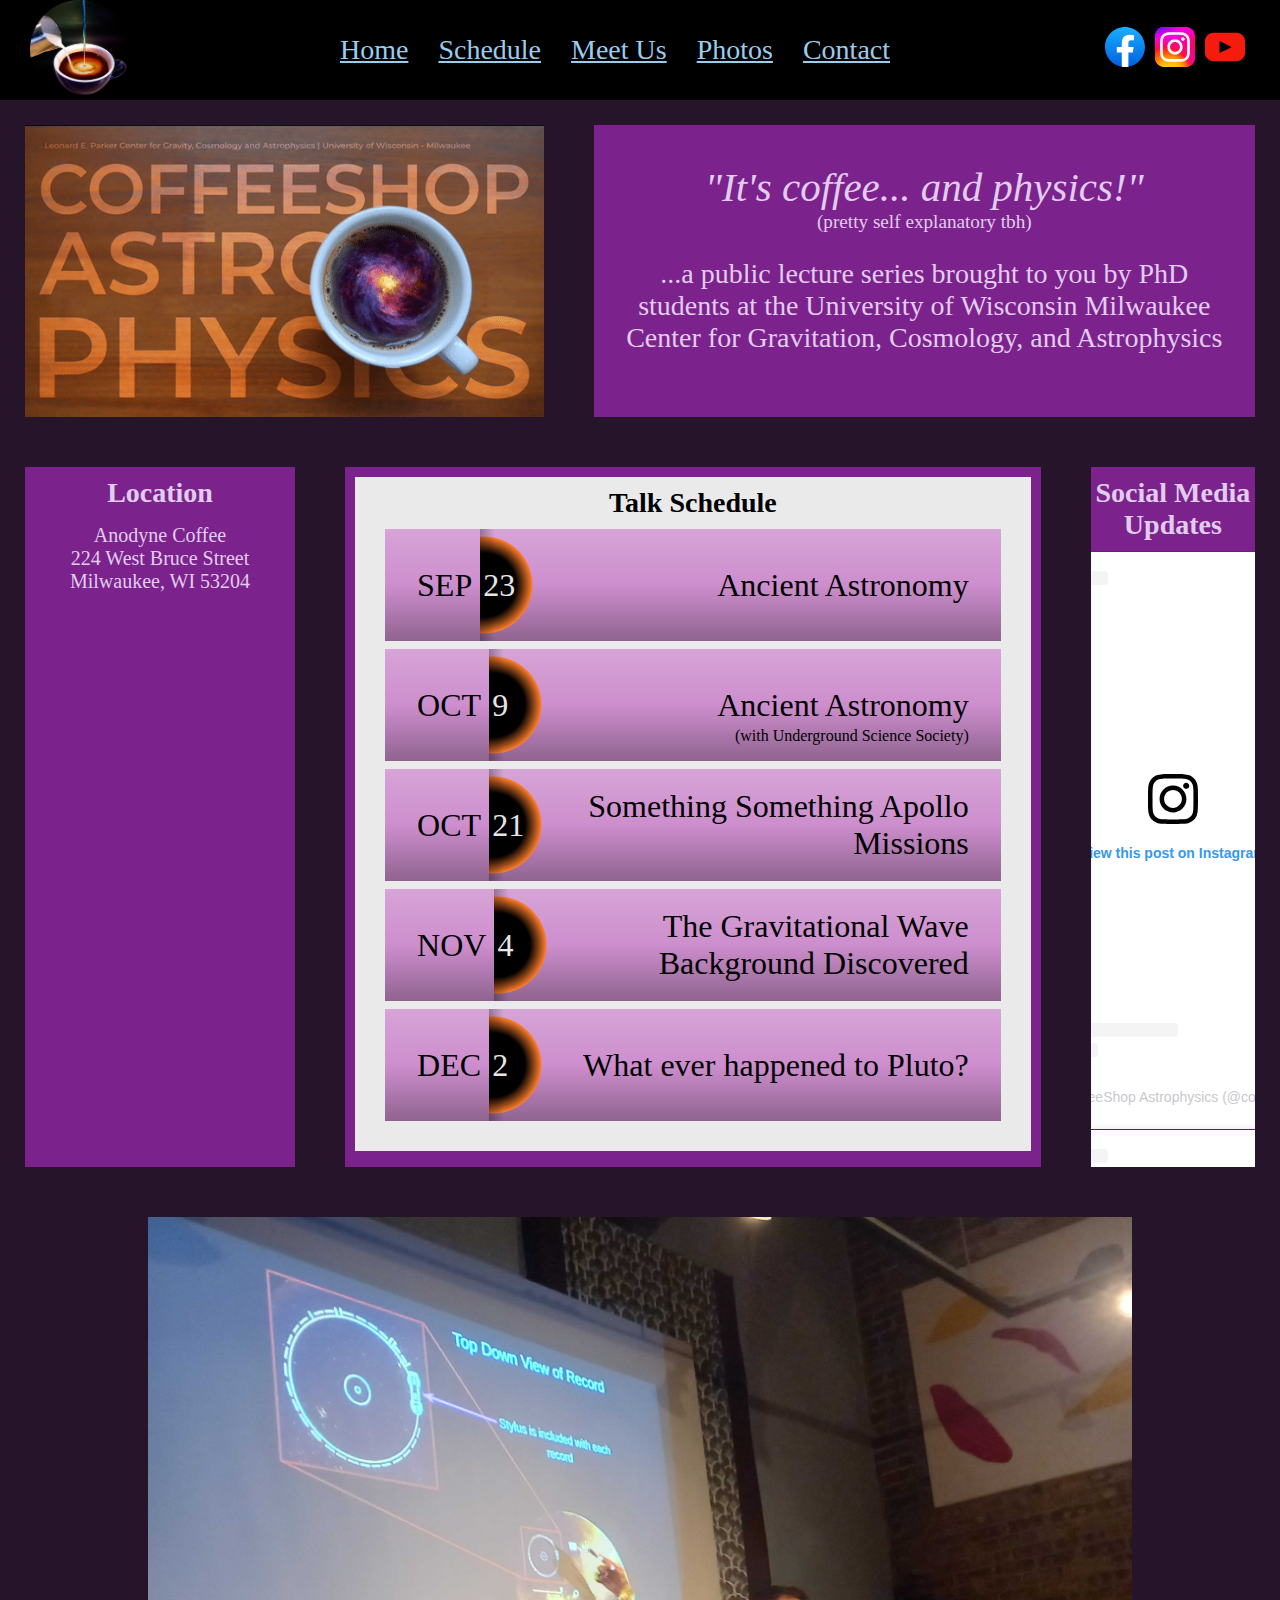
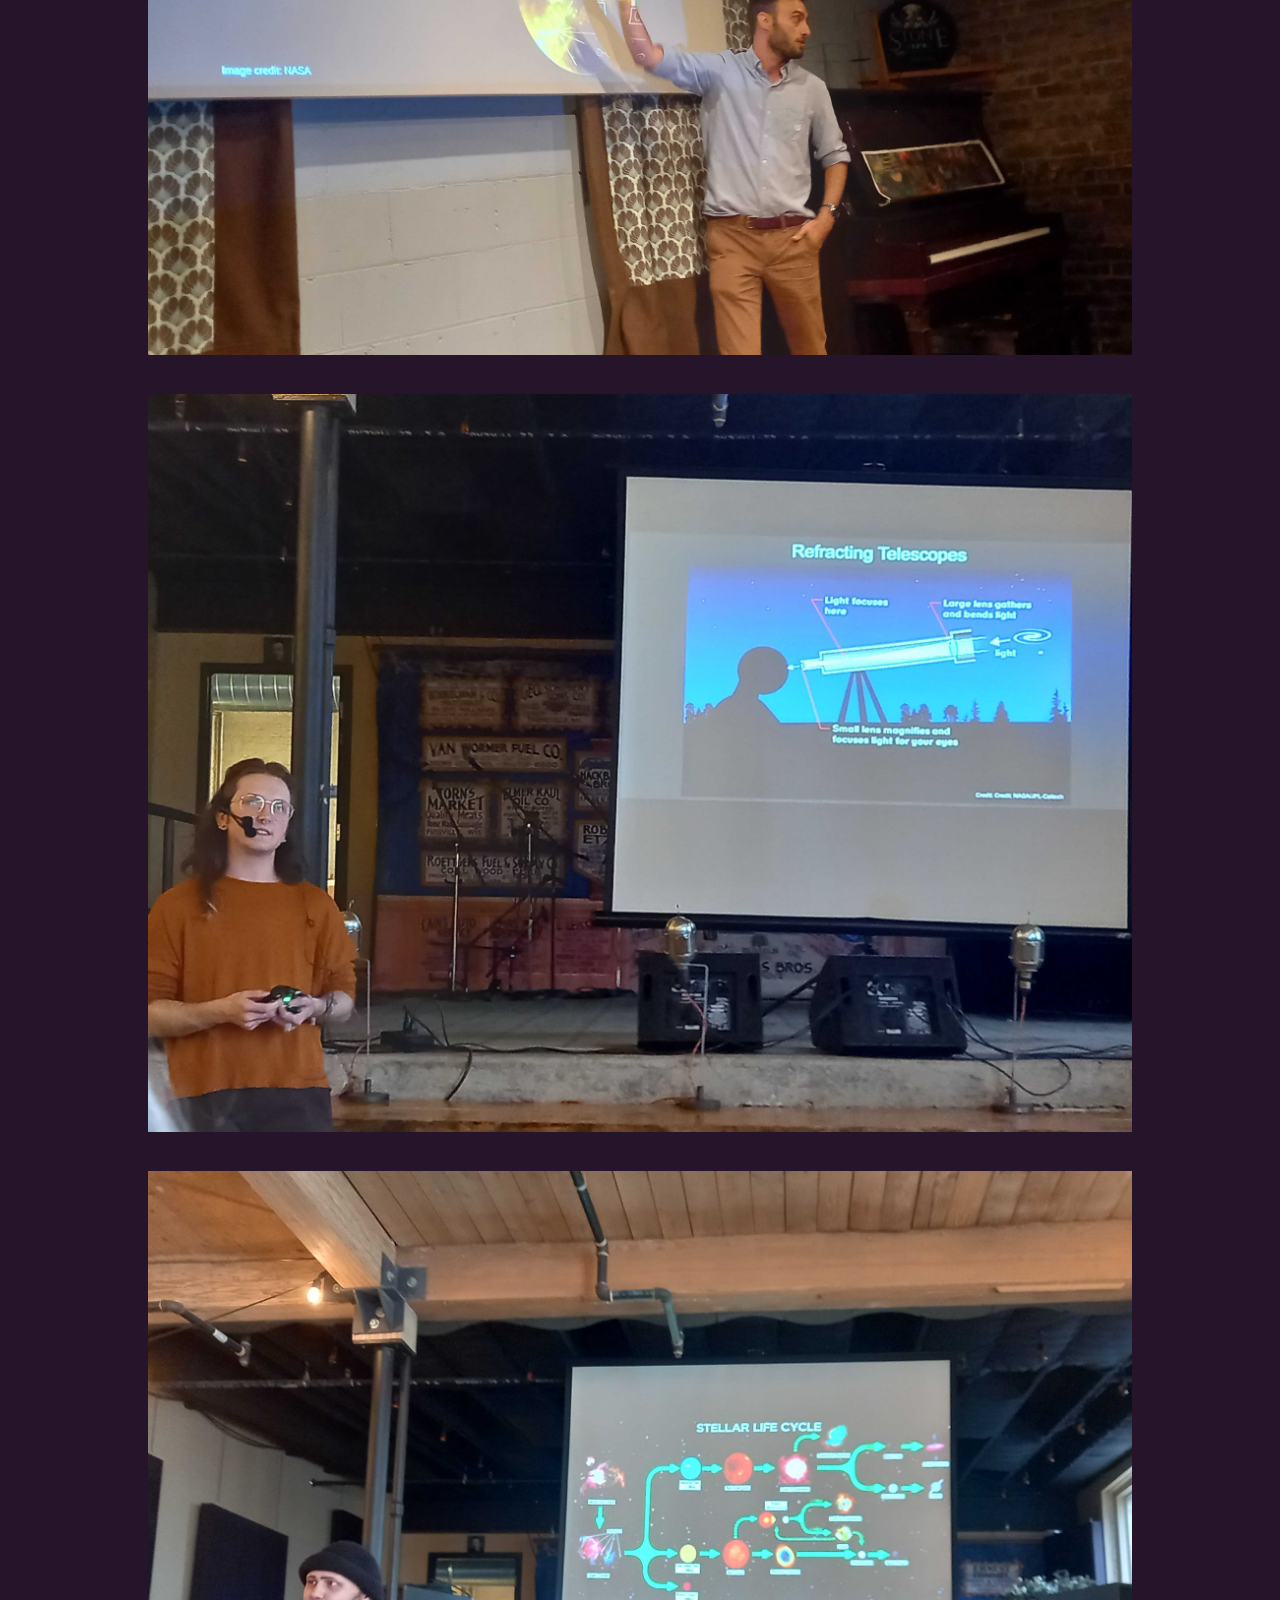
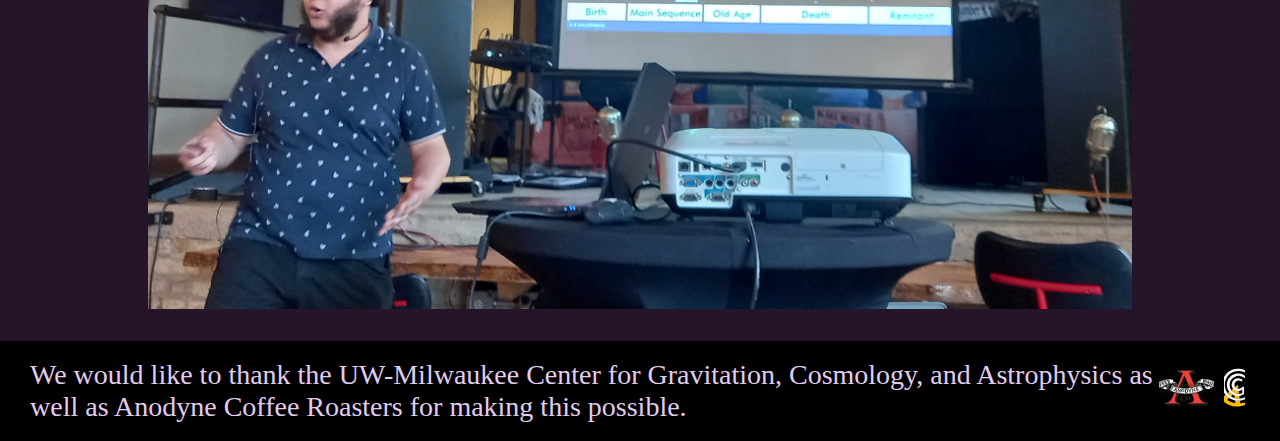
==== commit 07653947: "Adding links" ====
--- a/index.html
+++ b/index.html
@@ -6,12 +6,16 @@
     <meta charset="utf-8" />
     <meta name="viewport" content="width=device-width, initial-scale=1.0" />
     <link rel="stylesheet" type="text/css" href="./css/style.css" />
-    
+
     <!-- The link and script tags below are for loading the tiny-slider
          package.-->
-    <link rel="stylesheet" href="https://cdnjs.cloudflare.com/ajax/libs/tiny-slider/2.9.4/tiny-slider.css" integrity="sha512-eMxdaSf5XW3ZW1wZCrWItO2jZ7A9FhuZfjVdztr7ZsKNOmt6TUMTQgfpNoVRyfPE5S9BC0A4suXzsGSrAOWcoQ==" crossorigin="anonymous" referrerpolicy="no-referrer" />
-    
-    <script src="https://cdnjs.cloudflare.com/ajax/libs/tiny-slider/2.9.4/min/tiny-slider.js" integrity="sha512-j+F4W//4Pu39at5I8HC8q2l1BNz4OF3ju39HyWeqKQagW6ww3ZF9gFcu8rzUbyTDY7gEo/vqqzGte0UPpo65QQ==" crossorigin="anonymous" referrerpolicy="no-referrer"></script>
+    <link rel="stylesheet" href="https://cdnjs.cloudflare.com/ajax/libs/tiny-slider/2.9.4/tiny-slider.css"
+        integrity="sha512-eMxdaSf5XW3ZW1wZCrWItO2jZ7A9FhuZfjVdztr7ZsKNOmt6TUMTQgfpNoVRyfPE5S9BC0A4suXzsGSrAOWcoQ=="
+        crossorigin="anonymous" referrerpolicy="no-referrer" />
+
+    <script src="https://cdnjs.cloudflare.com/ajax/libs/tiny-slider/2.9.4/min/tiny-slider.js"
+        integrity="sha512-j+F4W//4Pu39at5I8HC8q2l1BNz4OF3ju39HyWeqKQagW6ww3ZF9gFcu8rzUbyTDY7gEo/vqqzGte0UPpo65QQ=="
+        crossorigin="anonymous" referrerpolicy="no-referrer"></script>
 </head>
 
 <body>
@@ -19,134 +23,322 @@
         <div class="nav">
 
             <a href="" class="logo">
-                <img src="./images/logos/logo.svg", alt="CoffeeShop Astrophysics logo">
+                <img src="./images/logos/logo.svg" , alt="CoffeeShop Astrophysics logo">
             </a>
 
             <ul class="nav-links">
-                <li class="nav-items"><a href="#">Home</a></li>
+                <li class="nav-items"><a href="index.html">Home</a></li>
                 <li class="nav-items"><a href="#">Schedule</a></li>
                 <li class="nav-items"><a href="#">Meet Us</a></li>
                 <li class="nav-items"><a href="#">Photos</a></li>
-                <li class="nav-items"><a href="#">Contact</a></li>
+                <li class="nav-items"><a href="contact_us.html">Contact</a></li>
             </ul>
-            
+
             <ul class="social-links">
-                <li class="social-items"><a href="" class="logo-2">
-                    <img src="./images/logos/facebook.svg", alt="Facebook logo">
-                </a></li>
-                <li class="social-items"><a href="" class="logo-2">
-                    <img src="./images/logos/instagram.svg", alt="Facebook logo">
-                </a></li>
-                <li class="social-items"><a href="" class="logo-2">
-                    <img src="./images/logos/youtube.svg", alt="Facebook logo">
-                </a></li>
+                <li class="social-items"><a href="https://www.facebook.com/CoffeeshopAstrophysics" class="logo-2">
+                        <img src="./images/logos/facebook.svg" , alt="Facebook logo">
+                    </a></li>
+                <li class="social-items"><a href="https://www.instagram.com/coffeeshopastrophysics/" class="logo-2">
+                        <img src="./images/logos/instagram.svg" , alt="Facebook logo">
+                    </a></li>
+                <li class="social-items"><a href="https://www.youtube.com/@coffeeshopastrophysics4696" class="logo-2">
+                        <img src="./images/logos/youtube.svg" , alt="Facebook logo">
+                    </a></li>
             </ul>
         </div>
-        
+
         <!-- Name grid space: Coffeeshop Astrophysics gif -->
         <div class="name">
             <img src="./images/csa.gif" alt="funny GIF" width="100%">
         </div>
-        
+
         <!-- Description grid space: briefly explain CSA -->
         <div class="desc">
             <div class="tagline">"It's coffee... and physics!"</div>
             <div class="undertag">(pretty self explanatory tbh)</div>
-            <p>...a public lecture series brought to you by PhD students at the University of Wisconsin Milwaukee Center for Gravitation, Cosmology, and Astrophysics</p>
+            <p>...a public lecture series brought to you by PhD students at the University of Wisconsin Milwaukee Center
+                for Gravitation, Cosmology, and Astrophysics</p>
         </div>
 
         <!-- Location grid space: Anodyne address and Google map location -->
         <div class="loc">
             <div class="address">
-            <h4>Location</h4>
-            <p>Anodyne Coffee</p>
-            <p>224 West Bruce Street</p>
-            <p>Milwaukee, WI 53204</p>
+                <h4>Location</h4>
+                <p>Anodyne Coffee</p>
+                <p>224 West Bruce Street</p>
+                <p>Milwaukee, WI 53204</p>
             </div>
-            <iframe src="https://www.google.com/maps/embed?pb=!1m18!1m12!1m3!1d2916.7604737720385!2d-87.91610602419215!3d43.02542859280705!2m3!1f0!2f0!3f0!3m2!1i1024!2i768!4f13.1!3m3!1m2!1s0x880519bde5d2df9d%3A0xa4fe1e7556d3279c!2sAnodyne%20Coffee%20Roasting%20Co.!5e0!3m2!1sen!2sus!4v1689193858876!5m2!1sen!2sus" allowfullscreen="" loading="lazy" referrerpolicy="no-referrer-when-downgrade"></iframe>
+            <iframe
+                src="https://www.google.com/maps/embed?pb=!1m18!1m12!1m3!1d2916.7604737720385!2d-87.91610602419215!3d43.02542859280705!2m3!1f0!2f0!3f0!3m2!1i1024!2i768!4f13.1!3m3!1m2!1s0x880519bde5d2df9d%3A0xa4fe1e7556d3279c!2sAnodyne%20Coffee%20Roasting%20Co.!5e0!3m2!1sen!2sus!4v1689193858876!5m2!1sen!2sus"
+                allowfullscreen="" loading="lazy" referrerpolicy="no-referrer-when-downgrade"></iframe>
         </div>
 
         <!-- Schedule grid space: Ordered list of upcoming CSA talks with dates -->
         <div class="talk">
             <div class="schedule">
-            <h4>Talk Schedule</h4>
-            <!-- To set talk dates, change the `--month' and `--day' variables
+                <h4>Talk Schedule</h4>
+                <!-- To set talk dates, change the `--month' and `--day' variables
                  in the list item `style' attribute. If a talk is not happening
                  at Anodyne, you can add the new location by adding a new
                  div with class="talk-loc" to the corresponding list item.-->
-            <ol>
-                <li class="talk-item" style="--month: 'SEP'; --day: '23';">
-                    Ancient Astronomy
-                </li>
-                <li class="talk-item" style="--month: 'OCT'; --day: '9';">
-                    Ancient Astronomy
-                    <div class="talk-loc">(with Underground Science Society)</div>
-                </li>
-                <li class="talk-item" style="--month: 'OCT'; --day: '21';">
-                    Something Something Apollo Missions
-                </li>
-                <li class="talk-item" style="--month: 'NOV'; --day: '4';">
-                    The Gravitational Wave Background Discovered
-                </li>
-                <li class="talk-item" style="--month: 'DEC'; --day: '2';">
-                    What ever happened to Pluto?
-                </li>
-            </ol>
+                <ol>
+                    <li class="talk-item" style="--month: 'SEP'; --day: '23';">
+                        Ancient Astronomy
+                    </li>
+                    <li class="talk-item" style="--month: 'OCT'; --day: '9';">
+                        Ancient Astronomy
+                        <div class="talk-loc">(with Underground Science Society)</div>
+                    </li>
+                    <li class="talk-item" style="--month: 'OCT'; --day: '21';">
+                        Something Something Apollo Missions
+                    </li>
+                    <li class="talk-item" style="--month: 'NOV'; --day: '4';">
+                        The Gravitational Wave Background Discovered
+                    </li>
+                    <li class="talk-item" style="--month: 'DEC'; --day: '2';">
+                        What ever happened to Pluto?
+                    </li>
+                </ol>
             </div>
         </div>
-        
+
         <!-- Social media grid space: Currently keeps two most recent CSA Instagram posts -->
         <div class="social">
             <h4>Social Media Updates</h4>
             <div class="igposts">
-            <!-- Replace the `blockquote' tags with the most recent
+                <!-- Replace the `blockquote' tags with the most recent
                  posts from our Instagram. You can get these links
                  from by clicking Share -> Embed and copying the
                  html from any individual post -->
-            <blockquote class="instagram-media" data-instgrm-captioned data-instgrm-permalink="https://www.instagram.com/p/CuFiaZ8uM_O/?utm_source=ig_embed&amp;utm_campaign=loading" data-instgrm-version="14" style=" background:#FFF; border:0; border-radius:3px; box-shadow:0 0 1px 0 rgba(0,0,0,0.5),0 1px 10px 0 rgba(0,0,0,0.15); margin: 1px; max-width:540px; min-width:326px; padding:0; width:99.375%; width:-webkit-calc(100% - 2px); width:calc(100% - 2px);"><div style="padding:16px;"> <a href="https://www.instagram.com/p/CuFiaZ8uM_O/?utm_source=ig_embed&amp;utm_campaign=loading" style=" background:#FFFFFF; line-height:0; padding:0 0; text-align:center; text-decoration:none; width:100%;" target="_blank"> <div style=" display: flex; flex-direction: row; align-items: center;"> <div style="background-color: #F4F4F4; border-radius: 50%; flex-grow: 0; height: 40px; margin-right: 14px; width: 40px;"></div> <div style="display: flex; flex-direction: column; flex-grow: 1; justify-content: center;"> <div style=" background-color: #F4F4F4; border-radius: 4px; flex-grow: 0; height: 14px; margin-bottom: 6px; width: 100px;"></div> <div style=" background-color: #F4F4F4; border-radius: 4px; flex-grow: 0; height: 14px; width: 60px;"></div></div></div><div style="padding: 19% 0;"></div> <div style="display:block; height:50px; margin:0 auto 12px; width:50px;"><svg width="50px" height="50px" viewBox="0 0 60 60" version="1.1" xmlns="https://www.w3.org/2000/svg" xmlns:xlink="https://www.w3.org/1999/xlink"><g stroke="none" stroke-width="1" fill="none" fill-rule="evenodd"><g transform="translate(-511.000000, -20.000000)" fill="#000000"><g><path d="M556.869,30.41 C554.814,30.41 553.148,32.076 553.148,34.131 C553.148,36.186 554.814,37.852 556.869,37.852 C558.924,37.852 560.59,36.186 560.59,34.131 C560.59,32.076 558.924,30.41 556.869,30.41 M541,60.657 C535.114,60.657 530.342,55.887 530.342,50 C530.342,44.114 535.114,39.342 541,39.342 C546.887,39.342 551.658,44.114 551.658,50 C551.658,55.887 546.887,60.657 541,60.657 M541,33.886 C532.1,33.886 524.886,41.1 524.886,50 C524.886,58.899 532.1,66.113 541,66.113 C549.9,66.113 557.115,58.899 557.115,50 C557.115,41.1 549.9,33.886 541,33.886 M565.378,62.101 C565.244,65.022 564.756,66.606 564.346,67.663 C563.803,69.06 563.154,70.057 562.106,71.106 C561.058,72.155 560.06,72.803 558.662,73.347 C557.607,73.757 556.021,74.244 553.102,74.378 C549.944,74.521 548.997,74.552 541,74.552 C533.003,74.552 532.056,74.521 528.898,74.378 C525.979,74.244 524.393,73.757 523.338,73.347 C521.94,72.803 520.942,72.155 519.894,71.106 C518.846,70.057 518.197,69.06 517.654,67.663 C517.244,66.606 516.755,65.022 516.623,62.101 C516.479,58.943 516.448,57.996 516.448,50 C516.448,42.003 516.479,41.056 516.623,37.899 C516.755,34.978 517.244,33.391 517.654,32.338 C518.197,30.938 518.846,29.942 519.894,28.894 C520.942,27.846 521.94,27.196 523.338,26.654 C524.393,26.244 525.979,25.756 528.898,25.623 C532.057,25.479 533.004,25.448 541,25.448 C548.997,25.448 549.943,25.479 553.102,25.623 C556.021,25.756 557.607,26.244 558.662,26.654 C560.06,27.196 561.058,27.846 562.106,28.894 C563.154,29.942 563.803,30.938 564.346,32.338 C564.756,33.391 565.244,34.978 565.378,37.899 C565.522,41.056 565.552,42.003 565.552,50 C565.552,57.996 565.522,58.943 565.378,62.101 M570.82,37.631 C570.674,34.438 570.167,32.258 569.425,30.349 C568.659,28.377 567.633,26.702 565.965,25.035 C564.297,23.368 562.623,22.342 560.652,21.575 C558.743,20.834 556.562,20.326 553.369,20.18 C550.169,20.033 549.148,20 541,20 C532.853,20 531.831,20.033 528.631,20.18 C525.438,20.326 523.257,20.834 521.349,21.575 C519.376,22.342 517.703,23.368 516.035,25.035 C514.368,26.702 513.342,28.377 512.574,30.349 C511.834,32.258 511.326,34.438 511.181,37.631 C511.035,40.831 511,41.851 511,50 C511,58.147 511.035,59.17 511.181,62.369 C511.326,65.562 511.834,67.743 512.574,69.651 C513.342,71.625 514.368,73.296 516.035,74.965 C517.703,76.634 519.376,77.658 521.349,78.425 C523.257,79.167 525.438,79.673 528.631,79.82 C531.831,79.965 532.853,80.001 541,80.001 C549.148,80.001 550.169,79.965 553.369,79.82 C556.562,79.673 558.743,79.167 560.652,78.425 C562.623,77.658 564.297,76.634 565.965,74.965 C567.633,73.296 568.659,71.625 569.425,69.651 C570.167,67.743 570.674,65.562 570.82,62.369 C570.966,59.17 571,58.147 571,50 C571,41.851 570.966,40.831 570.82,37.631"></path></g></g></g></svg></div><div style="padding-top: 8px;"> <div style=" color:#3897f0; font-family:Arial,sans-serif; font-size:14px; font-style:normal; font-weight:550; line-height:18px;">View this post on Instagram</div></div><div style="padding: 12.5% 0;"></div> <div style="display: flex; flex-direction: row; margin-bottom: 14px; align-items: center;"><div> <div style="background-color: #F4F4F4; border-radius: 50%; height: 12.5px; width: 12.5px; transform: translateX(0px) translateY(7px);"></div> <div style="background-color: #F4F4F4; height: 12.5px; transform: rotate(-45deg) translateX(3px) translateY(1px); width: 12.5px; flex-grow: 0; margin-right: 14px; margin-left: 2px;"></div> <div style="background-color: #F4F4F4; border-radius: 50%; height: 12.5px; width: 12.5px; transform: translateX(9px) translateY(-18px);"></div></div><div style="margin-left: 8px;"> <div style=" background-color: #F4F4F4; border-radius: 50%; flex-grow: 0; height: 20px; width: 20px;"></div> <div style=" width: 0; height: 0; border-top: 2px solid transparent; border-left: 6px solid #f4f4f4; border-bottom: 2px solid transparent; transform: translateX(16px) translateY(-4px) rotate(30deg)"></div></div><div style="margin-left: auto;"> <div style=" width: 0px; border-top: 8px solid #F4F4F4; border-right: 8px solid transparent; transform: translateY(16px);"></div> <div style=" background-color: #F4F4F4; flex-grow: 0; height: 12px; width: 16px; transform: translateY(-4px);"></div> <div style=" width: 0; height: 0; border-top: 8px solid #F4F4F4; border-left: 8px solid transparent; transform: translateY(-4px) translateX(8px);"></div></div></div> <div style="display: flex; flex-direction: column; flex-grow: 1; justify-content: center; margin-bottom: 24px;"> <div style=" background-color: #F4F4F4; border-radius: 4px; flex-grow: 0; height: 14px; margin-bottom: 6px; width: 224px;"></div> <div style=" background-color: #F4F4F4; border-radius: 4px; flex-grow: 0; height: 14px; width: 144px;"></div></div></a><p style=" color:#c9c8cd; font-family:Arial,sans-serif; font-size:14px; line-height:17px; margin-bottom:0; margin-top:8px; overflow:hidden; padding:8px 0 7px; text-align:center; text-overflow:ellipsis; white-space:nowrap;"><a href="https://www.instagram.com/p/CuFiaZ8uM_O/?utm_source=ig_embed&amp;utm_campaign=loading" style=" color:#c9c8cd; font-family:Arial,sans-serif; font-size:14px; font-style:normal; font-weight:normal; line-height:17px; text-decoration:none;" target="_blank">A post shared by CoffeeShop Astrophysics (@coffeeshopastrophysics)</a></p></div></blockquote> <script async src="https://www.instagram.com/embed.js"></script>
-            <blockquote class="instagram-media" data-instgrm-captioned data-instgrm-permalink="https://www.instagram.com/p/Cs6cSt6uyIZ/?utm_source=ig_embed&amp;utm_campaign=loading" data-instgrm-version="14" style=" background:#FFF; border:0; border-radius:3px; box-shadow:0 0 1px 0 rgba(0,0,0,0.5),0 1px 10px 0 rgba(0,0,0,0.15); margin: 1px; max-width:540px; min-width:326px; padding:0; width:99.375%; width:-webkit-calc(100% - 2px); width:calc(100% - 2px);"><div style="padding:16px;"> <a href="https://www.instagram.com/p/Cs6cSt6uyIZ/?utm_source=ig_embed&amp;utm_campaign=loading" style=" background:#FFFFFF; line-height:0; padding:0 0; text-align:center; text-decoration:none; width:100%;" target="_blank"> <div style=" display: flex; flex-direction: row; align-items: center;"> <div style="background-color: #F4F4F4; border-radius: 50%; flex-grow: 0; height: 40px; margin-right: 14px; width: 40px;"></div> <div style="display: flex; flex-direction: column; flex-grow: 1; justify-content: center;"> <div style=" background-color: #F4F4F4; border-radius: 4px; flex-grow: 0; height: 14px; margin-bottom: 6px; width: 100px;"></div> <div style=" background-color: #F4F4F4; border-radius: 4px; flex-grow: 0; height: 14px; width: 60px;"></div></div></div><div style="padding: 19% 0;"></div> <div style="display:block; height:50px; margin:0 auto 12px; width:50px;"><svg width="50px" height="50px" viewBox="0 0 60 60" version="1.1" xmlns="https://www.w3.org/2000/svg" xmlns:xlink="https://www.w3.org/1999/xlink"><g stroke="none" stroke-width="1" fill="none" fill-rule="evenodd"><g transform="translate(-511.000000, -20.000000)" fill="#000000"><g><path d="M556.869,30.41 C554.814,30.41 553.148,32.076 553.148,34.131 C553.148,36.186 554.814,37.852 556.869,37.852 C558.924,37.852 560.59,36.186 560.59,34.131 C560.59,32.076 558.924,30.41 556.869,30.41 M541,60.657 C535.114,60.657 530.342,55.887 530.342,50 C530.342,44.114 535.114,39.342 541,39.342 C546.887,39.342 551.658,44.114 551.658,50 C551.658,55.887 546.887,60.657 541,60.657 M541,33.886 C532.1,33.886 524.886,41.1 524.886,50 C524.886,58.899 532.1,66.113 541,66.113 C549.9,66.113 557.115,58.899 557.115,50 C557.115,41.1 549.9,33.886 541,33.886 M565.378,62.101 C565.244,65.022 564.756,66.606 564.346,67.663 C563.803,69.06 563.154,70.057 562.106,71.106 C561.058,72.155 560.06,72.803 558.662,73.347 C557.607,73.757 556.021,74.244 553.102,74.378 C549.944,74.521 548.997,74.552 541,74.552 C533.003,74.552 532.056,74.521 528.898,74.378 C525.979,74.244 524.393,73.757 523.338,73.347 C521.94,72.803 520.942,72.155 519.894,71.106 C518.846,70.057 518.197,69.06 517.654,67.663 C517.244,66.606 516.755,65.022 516.623,62.101 C516.479,58.943 516.448,57.996 516.448,50 C516.448,42.003 516.479,41.056 516.623,37.899 C516.755,34.978 517.244,33.391 517.654,32.338 C518.197,30.938 518.846,29.942 519.894,28.894 C520.942,27.846 521.94,27.196 523.338,26.654 C524.393,26.244 525.979,25.756 528.898,25.623 C532.057,25.479 533.004,25.448 541,25.448 C548.997,25.448 549.943,25.479 553.102,25.623 C556.021,25.756 557.607,26.244 558.662,26.654 C560.06,27.196 561.058,27.846 562.106,28.894 C563.154,29.942 563.803,30.938 564.346,32.338 C564.756,33.391 565.244,34.978 565.378,37.899 C565.522,41.056 565.552,42.003 565.552,50 C565.552,57.996 565.522,58.943 565.378,62.101 M570.82,37.631 C570.674,34.438 570.167,32.258 569.425,30.349 C568.659,28.377 567.633,26.702 565.965,25.035 C564.297,23.368 562.623,22.342 560.652,21.575 C558.743,20.834 556.562,20.326 553.369,20.18 C550.169,20.033 549.148,20 541,20 C532.853,20 531.831,20.033 528.631,20.18 C525.438,20.326 523.257,20.834 521.349,21.575 C519.376,22.342 517.703,23.368 516.035,25.035 C514.368,26.702 513.342,28.377 512.574,30.349 C511.834,32.258 511.326,34.438 511.181,37.631 C511.035,40.831 511,41.851 511,50 C511,58.147 511.035,59.17 511.181,62.369 C511.326,65.562 511.834,67.743 512.574,69.651 C513.342,71.625 514.368,73.296 516.035,74.965 C517.703,76.634 519.376,77.658 521.349,78.425 C523.257,79.167 525.438,79.673 528.631,79.82 C531.831,79.965 532.853,80.001 541,80.001 C549.148,80.001 550.169,79.965 553.369,79.82 C556.562,79.673 558.743,79.167 560.652,78.425 C562.623,77.658 564.297,76.634 565.965,74.965 C567.633,73.296 568.659,71.625 569.425,69.651 C570.167,67.743 570.674,65.562 570.82,62.369 C570.966,59.17 571,58.147 571,50 C571,41.851 570.966,40.831 570.82,37.631"></path></g></g></g></svg></div><div style="padding-top: 8px;"> <div style=" color:#3897f0; font-family:Arial,sans-serif; font-size:14px; font-style:normal; font-weight:550; line-height:18px;">View this post on Instagram</div></div><div style="padding: 12.5% 0;"></div> <div style="display: flex; flex-direction: row; margin-bottom: 14px; align-items: center;"><div> <div style="background-color: #F4F4F4; border-radius: 50%; height: 12.5px; width: 12.5px; transform: translateX(0px) translateY(7px);"></div> <div style="background-color: #F4F4F4; height: 12.5px; transform: rotate(-45deg) translateX(3px) translateY(1px); width: 12.5px; flex-grow: 0; margin-right: 14px; margin-left: 2px;"></div> <div style="background-color: #F4F4F4; border-radius: 50%; height: 12.5px; width: 12.5px; transform: translateX(9px) translateY(-18px);"></div></div><div style="margin-left: 8px;"> <div style=" background-color: #F4F4F4; border-radius: 50%; flex-grow: 0; height: 20px; width: 20px;"></div> <div style=" width: 0; height: 0; border-top: 2px solid transparent; border-left: 6px solid #f4f4f4; border-bottom: 2px solid transparent; transform: translateX(16px) translateY(-4px) rotate(30deg)"></div></div><div style="margin-left: auto;"> <div style=" width: 0px; border-top: 8px solid #F4F4F4; border-right: 8px solid transparent; transform: translateY(16px);"></div> <div style=" background-color: #F4F4F4; flex-grow: 0; height: 12px; width: 16px; transform: translateY(-4px);"></div> <div style=" width: 0; height: 0; border-top: 8px solid #F4F4F4; border-left: 8px solid transparent; transform: translateY(-4px) translateX(8px);"></div></div></div> <div style="display: flex; flex-direction: column; flex-grow: 1; justify-content: center; margin-bottom: 24px;"> <div style=" background-color: #F4F4F4; border-radius: 4px; flex-grow: 0; height: 14px; margin-bottom: 6px; width: 224px;"></div> <div style=" background-color: #F4F4F4; border-radius: 4px; flex-grow: 0; height: 14px; width: 144px;"></div></div></a><p style=" color:#c9c8cd; font-family:Arial,sans-serif; font-size:14px; line-height:17px; margin-bottom:0; margin-top:8px; overflow:hidden; padding:8px 0 7px; text-align:center; text-overflow:ellipsis; white-space:nowrap;"><a href="https://www.instagram.com/p/Cs6cSt6uyIZ/?utm_source=ig_embed&amp;utm_campaign=loading" style=" color:#c9c8cd; font-family:Arial,sans-serif; font-size:14px; font-style:normal; font-weight:normal; line-height:17px; text-decoration:none;" target="_blank">A post shared by CoffeeShop Astrophysics (@coffeeshopastrophysics)</a></p></div></blockquote> <script async src="https://www.instagram.com/embed.js"></script>
+                <blockquote class="instagram-media" data-instgrm-captioned
+                    data-instgrm-permalink="https://www.instagram.com/p/CuFiaZ8uM_O/?utm_source=ig_embed&amp;utm_campaign=loading"
+                    data-instgrm-version="14"
+                    style=" background:#FFF; border:0; border-radius:3px; box-shadow:0 0 1px 0 rgba(0,0,0,0.5),0 1px 10px 0 rgba(0,0,0,0.15); margin: 1px; max-width:540px; min-width:326px; padding:0; width:99.375%; width:-webkit-calc(100% - 2px); width:calc(100% - 2px);">
+                    <div style="padding:16px;"> <a
+                            href="https://www.instagram.com/p/CuFiaZ8uM_O/?utm_source=ig_embed&amp;utm_campaign=loading"
+                            style=" background:#FFFFFF; line-height:0; padding:0 0; text-align:center; text-decoration:none; width:100%;"
+                            target="_blank">
+                            <div style=" display: flex; flex-direction: row; align-items: center;">
+                                <div
+                                    style="background-color: #F4F4F4; border-radius: 50%; flex-grow: 0; height: 40px; margin-right: 14px; width: 40px;">
+                                </div>
+                                <div
+                                    style="display: flex; flex-direction: column; flex-grow: 1; justify-content: center;">
+                                    <div
+                                        style=" background-color: #F4F4F4; border-radius: 4px; flex-grow: 0; height: 14px; margin-bottom: 6px; width: 100px;">
+                                    </div>
+                                    <div
+                                        style=" background-color: #F4F4F4; border-radius: 4px; flex-grow: 0; height: 14px; width: 60px;">
+                                    </div>
+                                </div>
+                            </div>
+                            <div style="padding: 19% 0;"></div>
+                            <div style="display:block; height:50px; margin:0 auto 12px; width:50px;"><svg width="50px"
+                                    height="50px" viewBox="0 0 60 60" version="1.1" xmlns="https://www.w3.org/2000/svg"
+                                    xmlns:xlink="https://www.w3.org/1999/xlink">
+                                    <g stroke="none" stroke-width="1" fill="none" fill-rule="evenodd">
+                                        <g transform="translate(-511.000000, -20.000000)" fill="#000000">
+                                            <g>
+                                                <path
+                                                    d="M556.869,30.41 C554.814,30.41 553.148,32.076 553.148,34.131 C553.148,36.186 554.814,37.852 556.869,37.852 C558.924,37.852 560.59,36.186 560.59,34.131 C560.59,32.076 558.924,30.41 556.869,30.41 M541,60.657 C535.114,60.657 530.342,55.887 530.342,50 C530.342,44.114 535.114,39.342 541,39.342 C546.887,39.342 551.658,44.114 551.658,50 C551.658,55.887 546.887,60.657 541,60.657 M541,33.886 C532.1,33.886 524.886,41.1 524.886,50 C524.886,58.899 532.1,66.113 541,66.113 C549.9,66.113 557.115,58.899 557.115,50 C557.115,41.1 549.9,33.886 541,33.886 M565.378,62.101 C565.244,65.022 564.756,66.606 564.346,67.663 C563.803,69.06 563.154,70.057 562.106,71.106 C561.058,72.155 560.06,72.803 558.662,73.347 C557.607,73.757 556.021,74.244 553.102,74.378 C549.944,74.521 548.997,74.552 541,74.552 C533.003,74.552 532.056,74.521 528.898,74.378 C525.979,74.244 524.393,73.757 523.338,73.347 C521.94,72.803 520.942,72.155 519.894,71.106 C518.846,70.057 518.197,69.06 517.654,67.663 C517.244,66.606 516.755,65.022 516.623,62.101 C516.479,58.943 516.448,57.996 516.448,50 C516.448,42.003 516.479,41.056 516.623,37.899 C516.755,34.978 517.244,33.391 517.654,32.338 C518.197,30.938 518.846,29.942 519.894,28.894 C520.942,27.846 521.94,27.196 523.338,26.654 C524.393,26.244 525.979,25.756 528.898,25.623 C532.057,25.479 533.004,25.448 541,25.448 C548.997,25.448 549.943,25.479 553.102,25.623 C556.021,25.756 557.607,26.244 558.662,26.654 C560.06,27.196 561.058,27.846 562.106,28.894 C563.154,29.942 563.803,30.938 564.346,32.338 C564.756,33.391 565.244,34.978 565.378,37.899 C565.522,41.056 565.552,42.003 565.552,50 C565.552,57.996 565.522,58.943 565.378,62.101 M570.82,37.631 C570.674,34.438 570.167,32.258 569.425,30.349 C568.659,28.377 567.633,26.702 565.965,25.035 C564.297,23.368 562.623,22.342 560.652,21.575 C558.743,20.834 556.562,20.326 553.369,20.18 C550.169,20.033 549.148,20 541,20 C532.853,20 531.831,20.033 528.631,20.18 C525.438,20.326 523.257,20.834 521.349,21.575 C519.376,22.342 517.703,23.368 516.035,25.035 C514.368,26.702 513.342,28.377 512.574,30.349 C511.834,32.258 511.326,34.438 511.181,37.631 C511.035,40.831 511,41.851 511,50 C511,58.147 511.035,59.17 511.181,62.369 C511.326,65.562 511.834,67.743 512.574,69.651 C513.342,71.625 514.368,73.296 516.035,74.965 C517.703,76.634 519.376,77.658 521.349,78.425 C523.257,79.167 525.438,79.673 528.631,79.82 C531.831,79.965 532.853,80.001 541,80.001 C549.148,80.001 550.169,79.965 553.369,79.82 C556.562,79.673 558.743,79.167 560.652,78.425 C562.623,77.658 564.297,76.634 565.965,74.965 C567.633,73.296 568.659,71.625 569.425,69.651 C570.167,67.743 570.674,65.562 570.82,62.369 C570.966,59.17 571,58.147 571,50 C571,41.851 570.966,40.831 570.82,37.631">
+                                                </path>
+                                            </g>
+                                        </g>
+                                    </g>
+                                </svg></div>
+                            <div style="padding-top: 8px;">
+                                <div
+                                    style=" color:#3897f0; font-family:Arial,sans-serif; font-size:14px; font-style:normal; font-weight:550; line-height:18px;">
+                                    View this post on Instagram</div>
+                            </div>
+                            <div style="padding: 12.5% 0;"></div>
+                            <div style="display: flex; flex-direction: row; margin-bottom: 14px; align-items: center;">
+                                <div>
+                                    <div
+                                        style="background-color: #F4F4F4; border-radius: 50%; height: 12.5px; width: 12.5px; transform: translateX(0px) translateY(7px);">
+                                    </div>
+                                    <div
+                                        style="background-color: #F4F4F4; height: 12.5px; transform: rotate(-45deg) translateX(3px) translateY(1px); width: 12.5px; flex-grow: 0; margin-right: 14px; margin-left: 2px;">
+                                    </div>
+                                    <div
+                                        style="background-color: #F4F4F4; border-radius: 50%; height: 12.5px; width: 12.5px; transform: translateX(9px) translateY(-18px);">
+                                    </div>
+                                </div>
+                                <div style="margin-left: 8px;">
+                                    <div
+                                        style=" background-color: #F4F4F4; border-radius: 50%; flex-grow: 0; height: 20px; width: 20px;">
+                                    </div>
+                                    <div
+                                        style=" width: 0; height: 0; border-top: 2px solid transparent; border-left: 6px solid #f4f4f4; border-bottom: 2px solid transparent; transform: translateX(16px) translateY(-4px) rotate(30deg)">
+                                    </div>
+                                </div>
+                                <div style="margin-left: auto;">
+                                    <div
+                                        style=" width: 0px; border-top: 8px solid #F4F4F4; border-right: 8px solid transparent; transform: translateY(16px);">
+                                    </div>
+                                    <div
+                                        style=" background-color: #F4F4F4; flex-grow: 0; height: 12px; width: 16px; transform: translateY(-4px);">
+                                    </div>
+                                    <div
+                                        style=" width: 0; height: 0; border-top: 8px solid #F4F4F4; border-left: 8px solid transparent; transform: translateY(-4px) translateX(8px);">
+                                    </div>
+                                </div>
+                            </div>
+                            <div
+                                style="display: flex; flex-direction: column; flex-grow: 1; justify-content: center; margin-bottom: 24px;">
+                                <div
+                                    style=" background-color: #F4F4F4; border-radius: 4px; flex-grow: 0; height: 14px; margin-bottom: 6px; width: 224px;">
+                                </div>
+                                <div
+                                    style=" background-color: #F4F4F4; border-radius: 4px; flex-grow: 0; height: 14px; width: 144px;">
+                                </div>
+                            </div>
+                        </a>
+                        <p
+                            style=" color:#c9c8cd; font-family:Arial,sans-serif; font-size:14px; line-height:17px; margin-bottom:0; margin-top:8px; overflow:hidden; padding:8px 0 7px; text-align:center; text-overflow:ellipsis; white-space:nowrap;">
+                            <a href="https://www.instagram.com/p/CuFiaZ8uM_O/?utm_source=ig_embed&amp;utm_campaign=loading"
+                                style=" color:#c9c8cd; font-family:Arial,sans-serif; font-size:14px; font-style:normal; font-weight:normal; line-height:17px; text-decoration:none;"
+                                target="_blank">A post shared by CoffeeShop Astrophysics (@coffeeshopastrophysics)</a>
+                        </p>
+                    </div>
+                </blockquote>
+                <script async src="https://www.instagram.com/embed.js"></script>
+                <blockquote class="instagram-media" data-instgrm-captioned
+                    data-instgrm-permalink="https://www.instagram.com/p/Cs6cSt6uyIZ/?utm_source=ig_embed&amp;utm_campaign=loading"
+                    data-instgrm-version="14"
+                    style=" background:#FFF; border:0; border-radius:3px; box-shadow:0 0 1px 0 rgba(0,0,0,0.5),0 1px 10px 0 rgba(0,0,0,0.15); margin: 1px; max-width:540px; min-width:326px; padding:0; width:99.375%; width:-webkit-calc(100% - 2px); width:calc(100% - 2px);">
+                    <div style="padding:16px;"> <a
+                            href="https://www.instagram.com/p/Cs6cSt6uyIZ/?utm_source=ig_embed&amp;utm_campaign=loading"
+                            style=" background:#FFFFFF; line-height:0; padding:0 0; text-align:center; text-decoration:none; width:100%;"
+                            target="_blank">
+                            <div style=" display: flex; flex-direction: row; align-items: center;">
+                                <div
+                                    style="background-color: #F4F4F4; border-radius: 50%; flex-grow: 0; height: 40px; margin-right: 14px; width: 40px;">
+                                </div>
+                                <div
+                                    style="display: flex; flex-direction: column; flex-grow: 1; justify-content: center;">
+                                    <div
+                                        style=" background-color: #F4F4F4; border-radius: 4px; flex-grow: 0; height: 14px; margin-bottom: 6px; width: 100px;">
+                                    </div>
+                                    <div
+                                        style=" background-color: #F4F4F4; border-radius: 4px; flex-grow: 0; height: 14px; width: 60px;">
+                                    </div>
+                                </div>
+                            </div>
+                            <div style="padding: 19% 0;"></div>
+                            <div style="display:block; height:50px; margin:0 auto 12px; width:50px;"><svg width="50px"
+                                    height="50px" viewBox="0 0 60 60" version="1.1" xmlns="https://www.w3.org/2000/svg"
+                                    xmlns:xlink="https://www.w3.org/1999/xlink">
+                                    <g stroke="none" stroke-width="1" fill="none" fill-rule="evenodd">
+                                        <g transform="translate(-511.000000, -20.000000)" fill="#000000">
+                                            <g>
+                                                <path
+                                                    d="M556.869,30.41 C554.814,30.41 553.148,32.076 553.148,34.131 C553.148,36.186 554.814,37.852 556.869,37.852 C558.924,37.852 560.59,36.186 560.59,34.131 C560.59,32.076 558.924,30.41 556.869,30.41 M541,60.657 C535.114,60.657 530.342,55.887 530.342,50 C530.342,44.114 535.114,39.342 541,39.342 C546.887,39.342 551.658,44.114 551.658,50 C551.658,55.887 546.887,60.657 541,60.657 M541,33.886 C532.1,33.886 524.886,41.1 524.886,50 C524.886,58.899 532.1,66.113 541,66.113 C549.9,66.113 557.115,58.899 557.115,50 C557.115,41.1 549.9,33.886 541,33.886 M565.378,62.101 C565.244,65.022 564.756,66.606 564.346,67.663 C563.803,69.06 563.154,70.057 562.106,71.106 C561.058,72.155 560.06,72.803 558.662,73.347 C557.607,73.757 556.021,74.244 553.102,74.378 C549.944,74.521 548.997,74.552 541,74.552 C533.003,74.552 532.056,74.521 528.898,74.378 C525.979,74.244 524.393,73.757 523.338,73.347 C521.94,72.803 520.942,72.155 519.894,71.106 C518.846,70.057 518.197,69.06 517.654,67.663 C517.244,66.606 516.755,65.022 516.623,62.101 C516.479,58.943 516.448,57.996 516.448,50 C516.448,42.003 516.479,41.056 516.623,37.899 C516.755,34.978 517.244,33.391 517.654,32.338 C518.197,30.938 518.846,29.942 519.894,28.894 C520.942,27.846 521.94,27.196 523.338,26.654 C524.393,26.244 525.979,25.756 528.898,25.623 C532.057,25.479 533.004,25.448 541,25.448 C548.997,25.448 549.943,25.479 553.102,25.623 C556.021,25.756 557.607,26.244 558.662,26.654 C560.06,27.196 561.058,27.846 562.106,28.894 C563.154,29.942 563.803,30.938 564.346,32.338 C564.756,33.391 565.244,34.978 565.378,37.899 C565.522,41.056 565.552,42.003 565.552,50 C565.552,57.996 565.522,58.943 565.378,62.101 M570.82,37.631 C570.674,34.438 570.167,32.258 569.425,30.349 C568.659,28.377 567.633,26.702 565.965,25.035 C564.297,23.368 562.623,22.342 560.652,21.575 C558.743,20.834 556.562,20.326 553.369,20.18 C550.169,20.033 549.148,20 541,20 C532.853,20 531.831,20.033 528.631,20.18 C525.438,20.326 523.257,20.834 521.349,21.575 C519.376,22.342 517.703,23.368 516.035,25.035 C514.368,26.702 513.342,28.377 512.574,30.349 C511.834,32.258 511.326,34.438 511.181,37.631 C511.035,40.831 511,41.851 511,50 C511,58.147 511.035,59.17 511.181,62.369 C511.326,65.562 511.834,67.743 512.574,69.651 C513.342,71.625 514.368,73.296 516.035,74.965 C517.703,76.634 519.376,77.658 521.349,78.425 C523.257,79.167 525.438,79.673 528.631,79.82 C531.831,79.965 532.853,80.001 541,80.001 C549.148,80.001 550.169,79.965 553.369,79.82 C556.562,79.673 558.743,79.167 560.652,78.425 C562.623,77.658 564.297,76.634 565.965,74.965 C567.633,73.296 568.659,71.625 569.425,69.651 C570.167,67.743 570.674,65.562 570.82,62.369 C570.966,59.17 571,58.147 571,50 C571,41.851 570.966,40.831 570.82,37.631">
+                                                </path>
+                                            </g>
+                                        </g>
+                                    </g>
+                                </svg></div>
+                            <div style="padding-top: 8px;">
+                                <div
+                                    style=" color:#3897f0; font-family:Arial,sans-serif; font-size:14px; font-style:normal; font-weight:550; line-height:18px;">
+                                    View this post on Instagram</div>
+                            </div>
+                            <div style="padding: 12.5% 0;"></div>
+                            <div style="display: flex; flex-direction: row; margin-bottom: 14px; align-items: center;">
+                                <div>
+                                    <div
+                                        style="background-color: #F4F4F4; border-radius: 50%; height: 12.5px; width: 12.5px; transform: translateX(0px) translateY(7px);">
+                                    </div>
+                                    <div
+                                        style="background-color: #F4F4F4; height: 12.5px; transform: rotate(-45deg) translateX(3px) translateY(1px); width: 12.5px; flex-grow: 0; margin-right: 14px; margin-left: 2px;">
+                                    </div>
+                                    <div
+                                        style="background-color: #F4F4F4; border-radius: 50%; height: 12.5px; width: 12.5px; transform: translateX(9px) translateY(-18px);">
+                                    </div>
+                                </div>
+                                <div style="margin-left: 8px;">
+                                    <div
+                                        style=" background-color: #F4F4F4; border-radius: 50%; flex-grow: 0; height: 20px; width: 20px;">
+                                    </div>
+                                    <div
+                                        style=" width: 0; height: 0; border-top: 2px solid transparent; border-left: 6px solid #f4f4f4; border-bottom: 2px solid transparent; transform: translateX(16px) translateY(-4px) rotate(30deg)">
+                                    </div>
+                                </div>
+                                <div style="margin-left: auto;">
+                                    <div
+                                        style=" width: 0px; border-top: 8px solid #F4F4F4; border-right: 8px solid transparent; transform: translateY(16px);">
+                                    </div>
+                                    <div
+                                        style=" background-color: #F4F4F4; flex-grow: 0; height: 12px; width: 16px; transform: translateY(-4px);">
+                                    </div>
+                                    <div
+                                        style=" width: 0; height: 0; border-top: 8px solid #F4F4F4; border-left: 8px solid transparent; transform: translateY(-4px) translateX(8px);">
+                                    </div>
+                                </div>
+                            </div>
+                            <div
+                                style="display: flex; flex-direction: column; flex-grow: 1; justify-content: center; margin-bottom: 24px;">
+                                <div
+                                    style=" background-color: #F4F4F4; border-radius: 4px; flex-grow: 0; height: 14px; margin-bottom: 6px; width: 224px;">
+                                </div>
+                                <div
+                                    style=" background-color: #F4F4F4; border-radius: 4px; flex-grow: 0; height: 14px; width: 144px;">
+                                </div>
+                            </div>
+                        </a>
+                        <p
+                            style=" color:#c9c8cd; font-family:Arial,sans-serif; font-size:14px; line-height:17px; margin-bottom:0; margin-top:8px; overflow:hidden; padding:8px 0 7px; text-align:center; text-overflow:ellipsis; white-space:nowrap;">
+                            <a href="https://www.instagram.com/p/Cs6cSt6uyIZ/?utm_source=ig_embed&amp;utm_campaign=loading"
+                                style=" color:#c9c8cd; font-family:Arial,sans-serif; font-size:14px; font-style:normal; font-weight:normal; line-height:17px; text-decoration:none;"
+                                target="_blank">A post shared by CoffeeShop Astrophysics (@coffeeshopastrophysics)</a>
+                        </p>
+                    </div>
+                </blockquote>
+                <script async src="https://www.instagram.com/embed.js"></script>
             </div>
         </div>
-        
+
         <!-- Photos grid space: Photo reel (4-5) for photos from recent talks or other events -->
         <div class="phot">
-        <div class="c1">
-            <ul class="control">
-                <li class="prev"></li>
-                <li class="next"></li>
-            </ul>
-            <!-- If you want to change images in the front page image slider,
+            <div class="c1">
+                <ul class="control">
+                    <li class="prev"></li>
+                    <li class="next"></li>
+                </ul>
+                <!-- If you want to change images in the front page image slider,
                  update the `src' attribute to point to the location of the
                  new photos. To keep things organized, I put photos
                  for the slider in images/photo_reel -->
-            <div class="my-slider">
-                <img src="./images/photo_reel/1.jpg" alt="">
-                <img src="./images/photo_reel/2.jpg" alt="">
-                <img src="./images/photo_reel/3.jpg" alt="">
-                <img src="./images/photo_reel/4.jpg" alt="">
-                <img src="./images/photo_reel/5.jpg" alt="">
+                <div class="my-slider">
+                    <img src="./images/photo_reel/1.jpg" alt="">
+                    <img src="./images/photo_reel/2.jpg" alt="">
+                    <img src="./images/photo_reel/3.jpg" alt="">
+                    <img src="./images/photo_reel/4.jpg" alt="">
+                    <img src="./images/photo_reel/5.jpg" alt="">
+                </div>
             </div>
         </div>
-        </div>
-        
+
         <!-- Footer grid space: contains acknoledgements and Anodyne/UWM/CGCA logos -->
         <div class="foot">
             <ul class="acknowledgements">
                 <p>
-                We would like to thank the UW-Milwaukee Center for Gravitation, Cosmology, and Astrophysics as well as Anodyne Coffee Roasters for making this possible.
+                    We would like to thank the UW-Milwaukee Center for Gravitation, Cosmology, and Astrophysics as well
+                    as Anodyne Coffee Roasters for making this possible.
                 </p>
                 <li class="social-items"><a href="" class="logo-3">
-                    <img src="./images/logos/anodyne.svg", alt="Facebook logo">
-                </a></li>
+                        <img src="./images/logos/anodyne.svg" , alt="Facebook logo">
+                    </a></li>
                 <li class="social-items"><a href="" class="logo-3">
-                    <img src="./images/logos/cgca.svg", alt="Facebook logo">
-                </a></li>
+                        <img src="./images/logos/cgca.svg" , alt="Facebook logo">
+                    </a></li>
             </ul>
         </div>
     </div>
-    
+
     <script src="./js/script.js"></script>
 
 </body>
 
-</html>
+</html>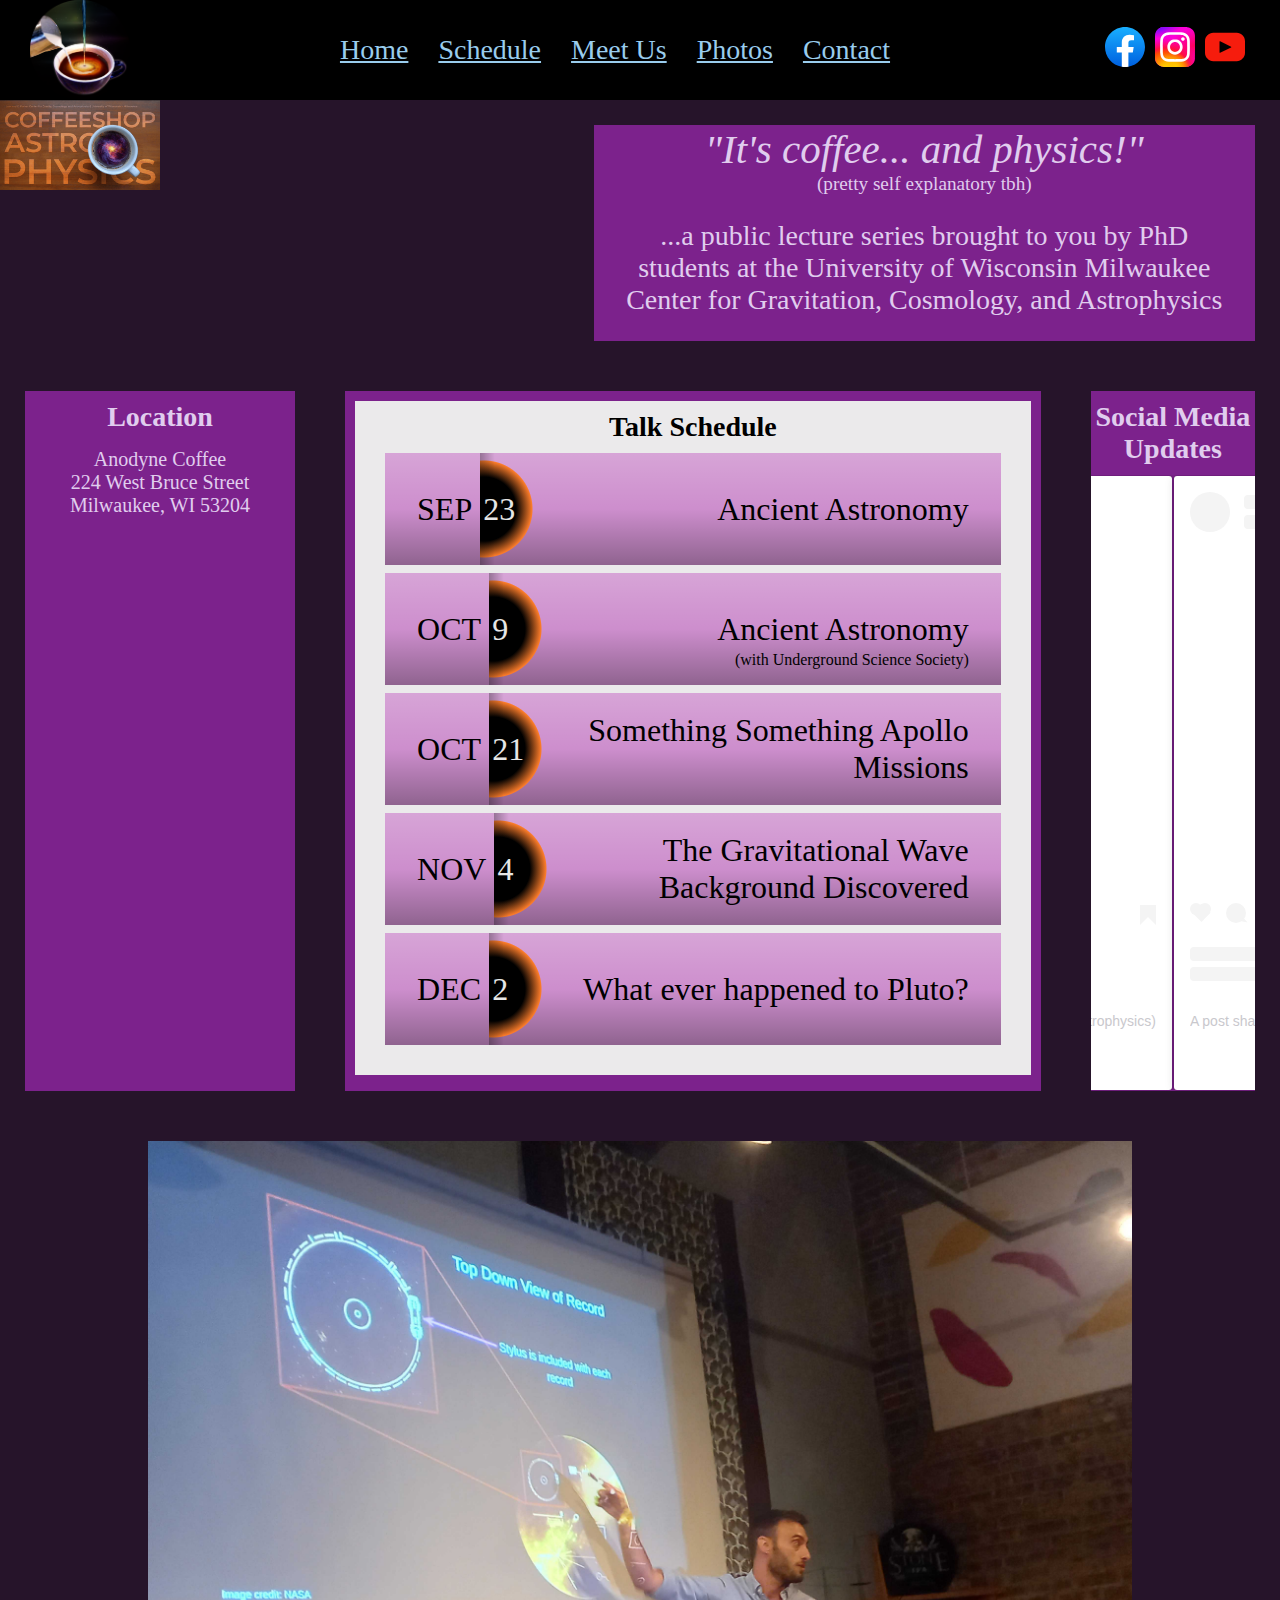
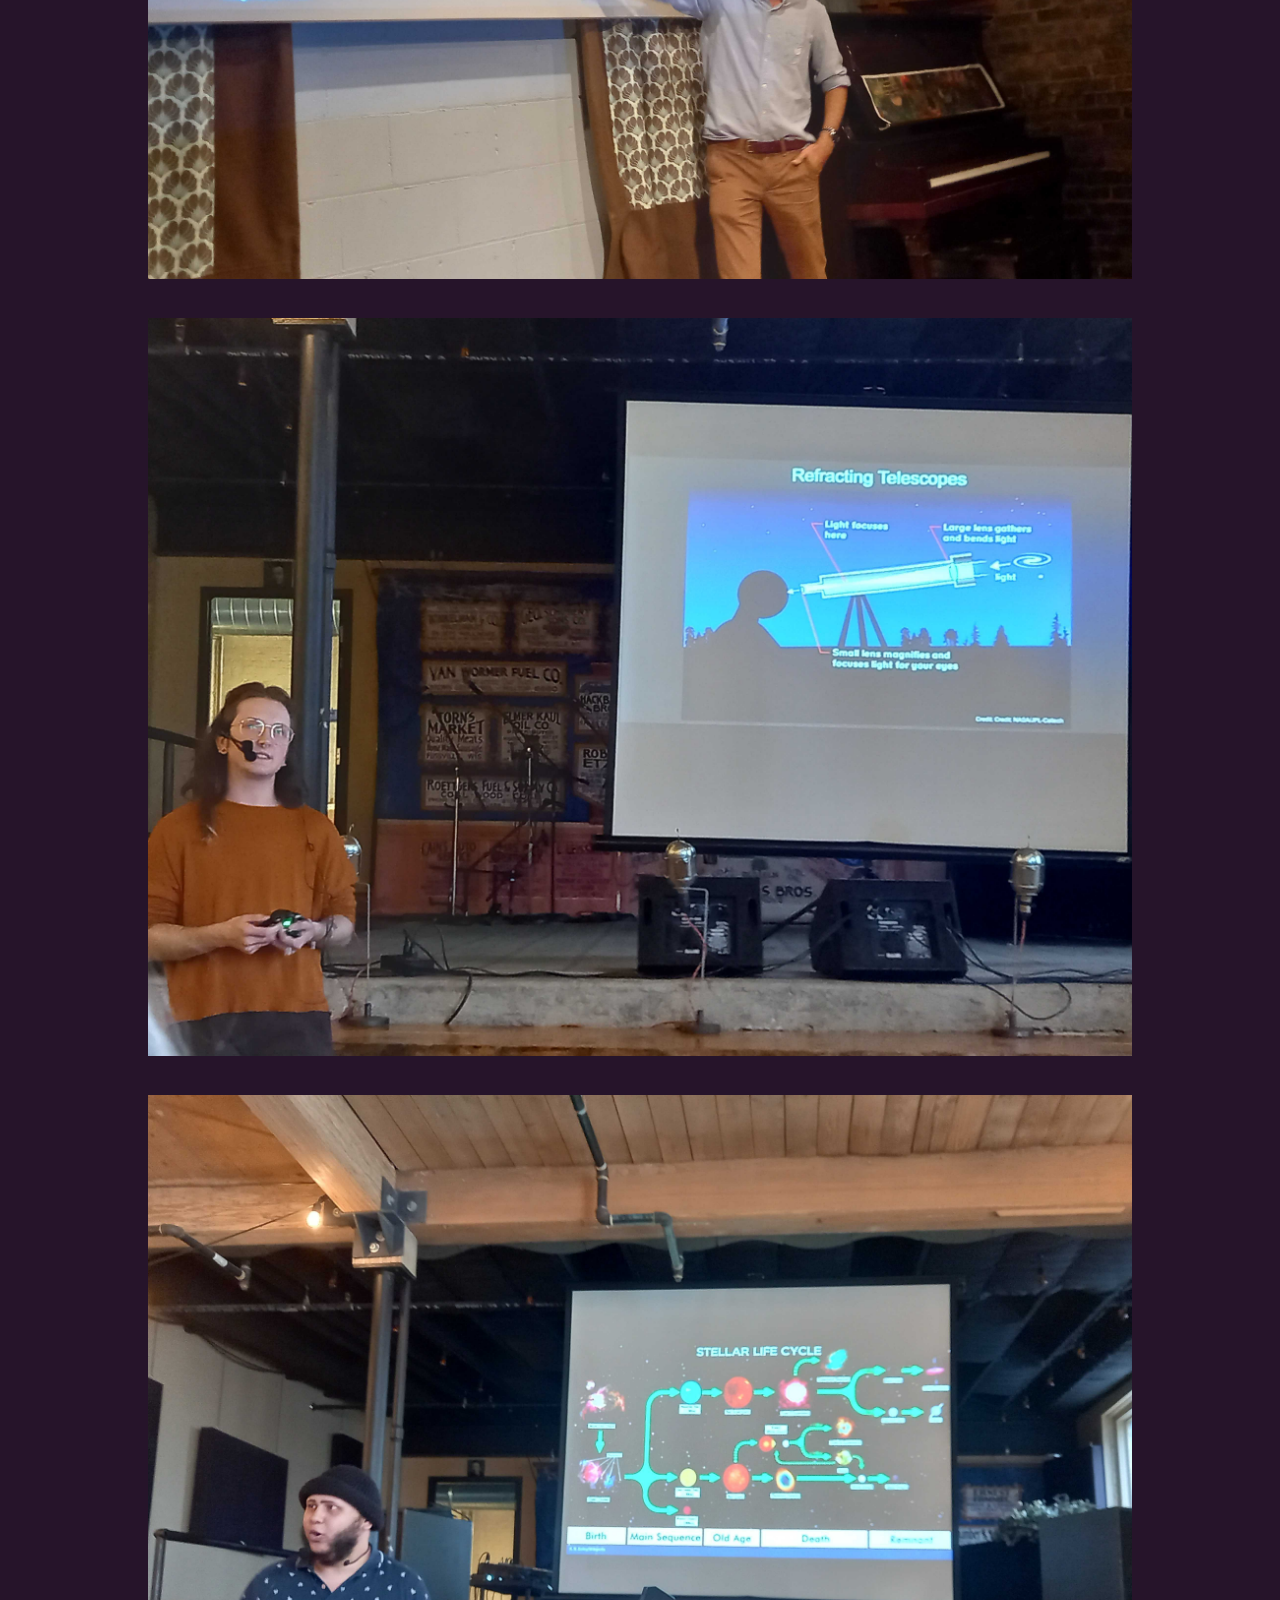
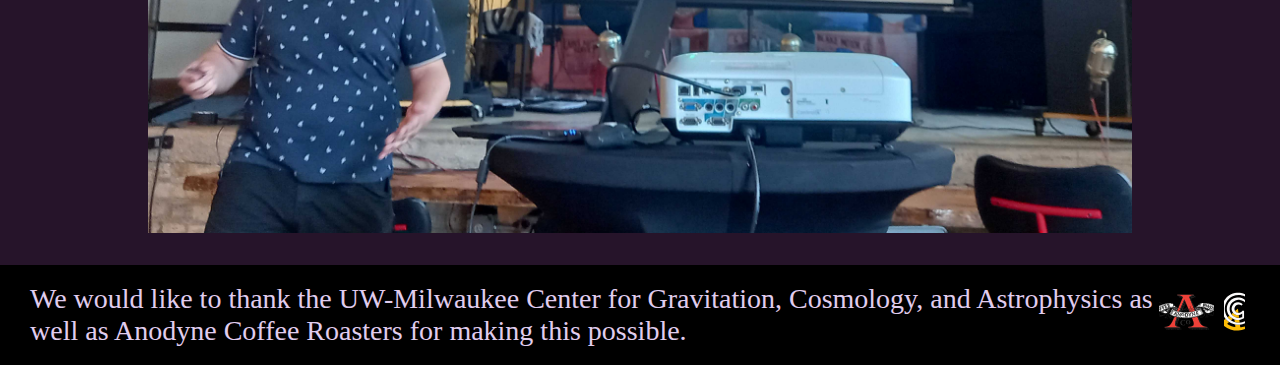
==== commit 4b907060: "meetus page" ====
--- a/index.html
+++ b/index.html
@@ -6,16 +6,12 @@
     <meta charset="utf-8" />
     <meta name="viewport" content="width=device-width, initial-scale=1.0" />
     <link rel="stylesheet" type="text/css" href="./css/style.css" />
-
+    
     <!-- The link and script tags below are for loading the tiny-slider
          package.-->
-    <link rel="stylesheet" href="https://cdnjs.cloudflare.com/ajax/libs/tiny-slider/2.9.4/tiny-slider.css"
-        integrity="sha512-eMxdaSf5XW3ZW1wZCrWItO2jZ7A9FhuZfjVdztr7ZsKNOmt6TUMTQgfpNoVRyfPE5S9BC0A4suXzsGSrAOWcoQ=="
-        crossorigin="anonymous" referrerpolicy="no-referrer" />
-
-    <script src="https://cdnjs.cloudflare.com/ajax/libs/tiny-slider/2.9.4/min/tiny-slider.js"
-        integrity="sha512-j+F4W//4Pu39at5I8HC8q2l1BNz4OF3ju39HyWeqKQagW6ww3ZF9gFcu8rzUbyTDY7gEo/vqqzGte0UPpo65QQ=="
-        crossorigin="anonymous" referrerpolicy="no-referrer"></script>
+    <link rel="stylesheet" href="https://cdnjs.cloudflare.com/ajax/libs/tiny-slider/2.9.4/tiny-slider.css" integrity="sha512-eMxdaSf5XW3ZW1wZCrWItO2jZ7A9FhuZfjVdztr7ZsKNOmt6TUMTQgfpNoVRyfPE5S9BC0A4suXzsGSrAOWcoQ==" crossorigin="anonymous" referrerpolicy="no-referrer" />
+    
+    <script src="https://cdnjs.cloudflare.com/ajax/libs/tiny-slider/2.9.4/min/tiny-slider.js" integrity="sha512-j+F4W//4Pu39at5I8HC8q2l1BNz4OF3ju39HyWeqKQagW6ww3ZF9gFcu8rzUbyTDY7gEo/vqqzGte0UPpo65QQ==" crossorigin="anonymous" referrerpolicy="no-referrer"></script>
 </head>
 
 <body>
@@ -23,322 +19,134 @@
         <div class="nav">
 
             <a href="" class="logo">
-                <img src="./images/logos/logo.svg" , alt="CoffeeShop Astrophysics logo">
+                <img src="./images/logos/logo.svg", alt="CoffeeShop Astrophysics logo">
             </a>
 
             <ul class="nav-links">
-                <li class="nav-items"><a href="index.html">Home</a></li>
+                <li class="nav-items"><a href="#">Home</a></li>
                 <li class="nav-items"><a href="#">Schedule</a></li>
-                <li class="nav-items"><a href="#">Meet Us</a></li>
+                <li class="nav-items"><a href="meetus.html">Meet Us</a></li>
                 <li class="nav-items"><a href="#">Photos</a></li>
-                <li class="nav-items"><a href="contact_us.html">Contact</a></li>
+                <li class="nav-items"><a href="#">Contact</a></li>
             </ul>
-
+            
             <ul class="social-links">
-                <li class="social-items"><a href="https://www.facebook.com/CoffeeshopAstrophysics" class="logo-2">
-                        <img src="./images/logos/facebook.svg" , alt="Facebook logo">
-                    </a></li>
-                <li class="social-items"><a href="https://www.instagram.com/coffeeshopastrophysics/" class="logo-2">
-                        <img src="./images/logos/instagram.svg" , alt="Facebook logo">
-                    </a></li>
-                <li class="social-items"><a href="https://www.youtube.com/@coffeeshopastrophysics4696" class="logo-2">
-                        <img src="./images/logos/youtube.svg" , alt="Facebook logo">
-                    </a></li>
+                <li class="social-items"><a href="" class="logo-2">
+                    <img src="./images/logos/facebook.svg", alt="Facebook logo">
+                </a></li>
+                <li class="social-items"><a href="" class="logo-2">
+                    <img src="./images/logos/instagram.svg", alt="Facebook logo">
+                </a></li>
+                <li class="social-items"><a href="" class="logo-2">
+                    <img src="./images/logos/youtube.svg", alt="Facebook logo">
+                </a></li>
             </ul>
         </div>
-
+        
         <!-- Name grid space: Coffeeshop Astrophysics gif -->
-        <div class="name">
+        <div  class="member_name">
             <img src="./images/csa.gif" alt="funny GIF" width="100%">
         </div>
-
+        
         <!-- Description grid space: briefly explain CSA -->
         <div class="desc">
             <div class="tagline">"It's coffee... and physics!"</div>
             <div class="undertag">(pretty self explanatory tbh)</div>
-            <p>...a public lecture series brought to you by PhD students at the University of Wisconsin Milwaukee Center
-                for Gravitation, Cosmology, and Astrophysics</p>
+            <p>...a public lecture series brought to you by PhD students at the University of Wisconsin Milwaukee Center for Gravitation, Cosmology, and Astrophysics</p>
         </div>
 
         <!-- Location grid space: Anodyne address and Google map location -->
         <div class="loc">
             <div class="address">
-                <h4>Location</h4>
-                <p>Anodyne Coffee</p>
-                <p>224 West Bruce Street</p>
-                <p>Milwaukee, WI 53204</p>
+            <h4>Location</h4>
+            <p>Anodyne Coffee</p>
+            <p>224 West Bruce Street</p>
+            <p>Milwaukee, WI 53204</p>
             </div>
-            <iframe
-                src="https://www.google.com/maps/embed?pb=!1m18!1m12!1m3!1d2916.7604737720385!2d-87.91610602419215!3d43.02542859280705!2m3!1f0!2f0!3f0!3m2!1i1024!2i768!4f13.1!3m3!1m2!1s0x880519bde5d2df9d%3A0xa4fe1e7556d3279c!2sAnodyne%20Coffee%20Roasting%20Co.!5e0!3m2!1sen!2sus!4v1689193858876!5m2!1sen!2sus"
-                allowfullscreen="" loading="lazy" referrerpolicy="no-referrer-when-downgrade"></iframe>
+            <iframe src="https://www.google.com/maps/embed?pb=!1m18!1m12!1m3!1d2916.7604737720385!2d-87.91610602419215!3d43.02542859280705!2m3!1f0!2f0!3f0!3m2!1i1024!2i768!4f13.1!3m3!1m2!1s0x880519bde5d2df9d%3A0xa4fe1e7556d3279c!2sAnodyne%20Coffee%20Roasting%20Co.!5e0!3m2!1sen!2sus!4v1689193858876!5m2!1sen!2sus" allowfullscreen="" loading="lazy" referrerpolicy="no-referrer-when-downgrade"></iframe>
         </div>
 
         <!-- Schedule grid space: Ordered list of upcoming CSA talks with dates -->
         <div class="talk">
             <div class="schedule">
-                <h4>Talk Schedule</h4>
-                <!-- To set talk dates, change the `--month' and `--day' variables
+            <h4>Talk Schedule</h4>
+            <!-- To set talk dates, change the `--month' and `--day' variables
                  in the list item `style' attribute. If a talk is not happening
                  at Anodyne, you can add the new location by adding a new
                  div with class="talk-loc" to the corresponding list item.-->
-                <ol>
-                    <li class="talk-item" style="--month: 'SEP'; --day: '23';">
-                        Ancient Astronomy
-                    </li>
-                    <li class="talk-item" style="--month: 'OCT'; --day: '9';">
-                        Ancient Astronomy
-                        <div class="talk-loc">(with Underground Science Society)</div>
-                    </li>
-                    <li class="talk-item" style="--month: 'OCT'; --day: '21';">
-                        Something Something Apollo Missions
-                    </li>
-                    <li class="talk-item" style="--month: 'NOV'; --day: '4';">
-                        The Gravitational Wave Background Discovered
-                    </li>
-                    <li class="talk-item" style="--month: 'DEC'; --day: '2';">
-                        What ever happened to Pluto?
-                    </li>
-                </ol>
+            <ol>
+                <li class="talk-item" style="--month: 'SEP'; --day: '23';">
+                    Ancient Astronomy
+                </li>
+                <li class="talk-item" style="--month: 'OCT'; --day: '9';">
+                    Ancient Astronomy
+                    <div class="talk-loc">(with Underground Science Society)</div>
+                </li>
+                <li class="talk-item" style="--month: 'OCT'; --day: '21';">
+                    Something Something Apollo Missions
+                </li>
+                <li class="talk-item" style="--month: 'NOV'; --day: '4';">
+                    The Gravitational Wave Background Discovered
+                </li>
+                <li class="talk-item" style="--month: 'DEC'; --day: '2';">
+                    What ever happened to Pluto?
+                </li>
+            </ol>
             </div>
         </div>
-
+        
         <!-- Social media grid space: Currently keeps two most recent CSA Instagram posts -->
         <div class="social">
             <h4>Social Media Updates</h4>
             <div class="igposts">
-                <!-- Replace the `blockquote' tags with the most recent
+            <!-- Replace the `blockquote' tags with the most recent
                  posts from our Instagram. You can get these links
                  from by clicking Share -> Embed and copying the
                  html from any individual post -->
-                <blockquote class="instagram-media" data-instgrm-captioned
-                    data-instgrm-permalink="https://www.instagram.com/p/CuFiaZ8uM_O/?utm_source=ig_embed&amp;utm_campaign=loading"
-                    data-instgrm-version="14"
-                    style=" background:#FFF; border:0; border-radius:3px; box-shadow:0 0 1px 0 rgba(0,0,0,0.5),0 1px 10px 0 rgba(0,0,0,0.15); margin: 1px; max-width:540px; min-width:326px; padding:0; width:99.375%; width:-webkit-calc(100% - 2px); width:calc(100% - 2px);">
-                    <div style="padding:16px;"> <a
-                            href="https://www.instagram.com/p/CuFiaZ8uM_O/?utm_source=ig_embed&amp;utm_campaign=loading"
-                            style=" background:#FFFFFF; line-height:0; padding:0 0; text-align:center; text-decoration:none; width:100%;"
-                            target="_blank">
-                            <div style=" display: flex; flex-direction: row; align-items: center;">
-                                <div
-                                    style="background-color: #F4F4F4; border-radius: 50%; flex-grow: 0; height: 40px; margin-right: 14px; width: 40px;">
-                                </div>
-                                <div
-                                    style="display: flex; flex-direction: column; flex-grow: 1; justify-content: center;">
-                                    <div
-                                        style=" background-color: #F4F4F4; border-radius: 4px; flex-grow: 0; height: 14px; margin-bottom: 6px; width: 100px;">
-                                    </div>
-                                    <div
-                                        style=" background-color: #F4F4F4; border-radius: 4px; flex-grow: 0; height: 14px; width: 60px;">
-                                    </div>
-                                </div>
-                            </div>
-                            <div style="padding: 19% 0;"></div>
-                            <div style="display:block; height:50px; margin:0 auto 12px; width:50px;"><svg width="50px"
-                                    height="50px" viewBox="0 0 60 60" version="1.1" xmlns="https://www.w3.org/2000/svg"
-                                    xmlns:xlink="https://www.w3.org/1999/xlink">
-                                    <g stroke="none" stroke-width="1" fill="none" fill-rule="evenodd">
-                                        <g transform="translate(-511.000000, -20.000000)" fill="#000000">
-                                            <g>
-                                                <path
-                                                    d="M556.869,30.41 C554.814,30.41 553.148,32.076 553.148,34.131 C553.148,36.186 554.814,37.852 556.869,37.852 C558.924,37.852 560.59,36.186 560.59,34.131 C560.59,32.076 558.924,30.41 556.869,30.41 M541,60.657 C535.114,60.657 530.342,55.887 530.342,50 C530.342,44.114 535.114,39.342 541,39.342 C546.887,39.342 551.658,44.114 551.658,50 C551.658,55.887 546.887,60.657 541,60.657 M541,33.886 C532.1,33.886 524.886,41.1 524.886,50 C524.886,58.899 532.1,66.113 541,66.113 C549.9,66.113 557.115,58.899 557.115,50 C557.115,41.1 549.9,33.886 541,33.886 M565.378,62.101 C565.244,65.022 564.756,66.606 564.346,67.663 C563.803,69.06 563.154,70.057 562.106,71.106 C561.058,72.155 560.06,72.803 558.662,73.347 C557.607,73.757 556.021,74.244 553.102,74.378 C549.944,74.521 548.997,74.552 541,74.552 C533.003,74.552 532.056,74.521 528.898,74.378 C525.979,74.244 524.393,73.757 523.338,73.347 C521.94,72.803 520.942,72.155 519.894,71.106 C518.846,70.057 518.197,69.06 517.654,67.663 C517.244,66.606 516.755,65.022 516.623,62.101 C516.479,58.943 516.448,57.996 516.448,50 C516.448,42.003 516.479,41.056 516.623,37.899 C516.755,34.978 517.244,33.391 517.654,32.338 C518.197,30.938 518.846,29.942 519.894,28.894 C520.942,27.846 521.94,27.196 523.338,26.654 C524.393,26.244 525.979,25.756 528.898,25.623 C532.057,25.479 533.004,25.448 541,25.448 C548.997,25.448 549.943,25.479 553.102,25.623 C556.021,25.756 557.607,26.244 558.662,26.654 C560.06,27.196 561.058,27.846 562.106,28.894 C563.154,29.942 563.803,30.938 564.346,32.338 C564.756,33.391 565.244,34.978 565.378,37.899 C565.522,41.056 565.552,42.003 565.552,50 C565.552,57.996 565.522,58.943 565.378,62.101 M570.82,37.631 C570.674,34.438 570.167,32.258 569.425,30.349 C568.659,28.377 567.633,26.702 565.965,25.035 C564.297,23.368 562.623,22.342 560.652,21.575 C558.743,20.834 556.562,20.326 553.369,20.18 C550.169,20.033 549.148,20 541,20 C532.853,20 531.831,20.033 528.631,20.18 C525.438,20.326 523.257,20.834 521.349,21.575 C519.376,22.342 517.703,23.368 516.035,25.035 C514.368,26.702 513.342,28.377 512.574,30.349 C511.834,32.258 511.326,34.438 511.181,37.631 C511.035,40.831 511,41.851 511,50 C511,58.147 511.035,59.17 511.181,62.369 C511.326,65.562 511.834,67.743 512.574,69.651 C513.342,71.625 514.368,73.296 516.035,74.965 C517.703,76.634 519.376,77.658 521.349,78.425 C523.257,79.167 525.438,79.673 528.631,79.82 C531.831,79.965 532.853,80.001 541,80.001 C549.148,80.001 550.169,79.965 553.369,79.82 C556.562,79.673 558.743,79.167 560.652,78.425 C562.623,77.658 564.297,76.634 565.965,74.965 C567.633,73.296 568.659,71.625 569.425,69.651 C570.167,67.743 570.674,65.562 570.82,62.369 C570.966,59.17 571,58.147 571,50 C571,41.851 570.966,40.831 570.82,37.631">
-                                                </path>
-                                            </g>
-                                        </g>
-                                    </g>
-                                </svg></div>
-                            <div style="padding-top: 8px;">
-                                <div
-                                    style=" color:#3897f0; font-family:Arial,sans-serif; font-size:14px; font-style:normal; font-weight:550; line-height:18px;">
-                                    View this post on Instagram</div>
-                            </div>
-                            <div style="padding: 12.5% 0;"></div>
-                            <div style="display: flex; flex-direction: row; margin-bottom: 14px; align-items: center;">
-                                <div>
-                                    <div
-                                        style="background-color: #F4F4F4; border-radius: 50%; height: 12.5px; width: 12.5px; transform: translateX(0px) translateY(7px);">
-                                    </div>
-                                    <div
-                                        style="background-color: #F4F4F4; height: 12.5px; transform: rotate(-45deg) translateX(3px) translateY(1px); width: 12.5px; flex-grow: 0; margin-right: 14px; margin-left: 2px;">
-                                    </div>
-                                    <div
-                                        style="background-color: #F4F4F4; border-radius: 50%; height: 12.5px; width: 12.5px; transform: translateX(9px) translateY(-18px);">
-                                    </div>
-                                </div>
-                                <div style="margin-left: 8px;">
-                                    <div
-                                        style=" background-color: #F4F4F4; border-radius: 50%; flex-grow: 0; height: 20px; width: 20px;">
-                                    </div>
-                                    <div
-                                        style=" width: 0; height: 0; border-top: 2px solid transparent; border-left: 6px solid #f4f4f4; border-bottom: 2px solid transparent; transform: translateX(16px) translateY(-4px) rotate(30deg)">
-                                    </div>
-                                </div>
-                                <div style="margin-left: auto;">
-                                    <div
-                                        style=" width: 0px; border-top: 8px solid #F4F4F4; border-right: 8px solid transparent; transform: translateY(16px);">
-                                    </div>
-                                    <div
-                                        style=" background-color: #F4F4F4; flex-grow: 0; height: 12px; width: 16px; transform: translateY(-4px);">
-                                    </div>
-                                    <div
-                                        style=" width: 0; height: 0; border-top: 8px solid #F4F4F4; border-left: 8px solid transparent; transform: translateY(-4px) translateX(8px);">
-                                    </div>
-                                </div>
-                            </div>
-                            <div
-                                style="display: flex; flex-direction: column; flex-grow: 1; justify-content: center; margin-bottom: 24px;">
-                                <div
-                                    style=" background-color: #F4F4F4; border-radius: 4px; flex-grow: 0; height: 14px; margin-bottom: 6px; width: 224px;">
-                                </div>
-                                <div
-                                    style=" background-color: #F4F4F4; border-radius: 4px; flex-grow: 0; height: 14px; width: 144px;">
-                                </div>
-                            </div>
-                        </a>
-                        <p
-                            style=" color:#c9c8cd; font-family:Arial,sans-serif; font-size:14px; line-height:17px; margin-bottom:0; margin-top:8px; overflow:hidden; padding:8px 0 7px; text-align:center; text-overflow:ellipsis; white-space:nowrap;">
-                            <a href="https://www.instagram.com/p/CuFiaZ8uM_O/?utm_source=ig_embed&amp;utm_campaign=loading"
-                                style=" color:#c9c8cd; font-family:Arial,sans-serif; font-size:14px; font-style:normal; font-weight:normal; line-height:17px; text-decoration:none;"
-                                target="_blank">A post shared by CoffeeShop Astrophysics (@coffeeshopastrophysics)</a>
-                        </p>
-                    </div>
-                </blockquote>
-                <script async src="https://www.instagram.com/embed.js"></script>
-                <blockquote class="instagram-media" data-instgrm-captioned
-                    data-instgrm-permalink="https://www.instagram.com/p/Cs6cSt6uyIZ/?utm_source=ig_embed&amp;utm_campaign=loading"
-                    data-instgrm-version="14"
-                    style=" background:#FFF; border:0; border-radius:3px; box-shadow:0 0 1px 0 rgba(0,0,0,0.5),0 1px 10px 0 rgba(0,0,0,0.15); margin: 1px; max-width:540px; min-width:326px; padding:0; width:99.375%; width:-webkit-calc(100% - 2px); width:calc(100% - 2px);">
-                    <div style="padding:16px;"> <a
-                            href="https://www.instagram.com/p/Cs6cSt6uyIZ/?utm_source=ig_embed&amp;utm_campaign=loading"
-                            style=" background:#FFFFFF; line-height:0; padding:0 0; text-align:center; text-decoration:none; width:100%;"
-                            target="_blank">
-                            <div style=" display: flex; flex-direction: row; align-items: center;">
-                                <div
-                                    style="background-color: #F4F4F4; border-radius: 50%; flex-grow: 0; height: 40px; margin-right: 14px; width: 40px;">
-                                </div>
-                                <div
-                                    style="display: flex; flex-direction: column; flex-grow: 1; justify-content: center;">
-                                    <div
-                                        style=" background-color: #F4F4F4; border-radius: 4px; flex-grow: 0; height: 14px; margin-bottom: 6px; width: 100px;">
-                                    </div>
-                                    <div
-                                        style=" background-color: #F4F4F4; border-radius: 4px; flex-grow: 0; height: 14px; width: 60px;">
-                                    </div>
-                                </div>
-                            </div>
-                            <div style="padding: 19% 0;"></div>
-                            <div style="display:block; height:50px; margin:0 auto 12px; width:50px;"><svg width="50px"
-                                    height="50px" viewBox="0 0 60 60" version="1.1" xmlns="https://www.w3.org/2000/svg"
-                                    xmlns:xlink="https://www.w3.org/1999/xlink">
-                                    <g stroke="none" stroke-width="1" fill="none" fill-rule="evenodd">
-                                        <g transform="translate(-511.000000, -20.000000)" fill="#000000">
-                                            <g>
-                                                <path
-                                                    d="M556.869,30.41 C554.814,30.41 553.148,32.076 553.148,34.131 C553.148,36.186 554.814,37.852 556.869,37.852 C558.924,37.852 560.59,36.186 560.59,34.131 C560.59,32.076 558.924,30.41 556.869,30.41 M541,60.657 C535.114,60.657 530.342,55.887 530.342,50 C530.342,44.114 535.114,39.342 541,39.342 C546.887,39.342 551.658,44.114 551.658,50 C551.658,55.887 546.887,60.657 541,60.657 M541,33.886 C532.1,33.886 524.886,41.1 524.886,50 C524.886,58.899 532.1,66.113 541,66.113 C549.9,66.113 557.115,58.899 557.115,50 C557.115,41.1 549.9,33.886 541,33.886 M565.378,62.101 C565.244,65.022 564.756,66.606 564.346,67.663 C563.803,69.06 563.154,70.057 562.106,71.106 C561.058,72.155 560.06,72.803 558.662,73.347 C557.607,73.757 556.021,74.244 553.102,74.378 C549.944,74.521 548.997,74.552 541,74.552 C533.003,74.552 532.056,74.521 528.898,74.378 C525.979,74.244 524.393,73.757 523.338,73.347 C521.94,72.803 520.942,72.155 519.894,71.106 C518.846,70.057 518.197,69.06 517.654,67.663 C517.244,66.606 516.755,65.022 516.623,62.101 C516.479,58.943 516.448,57.996 516.448,50 C516.448,42.003 516.479,41.056 516.623,37.899 C516.755,34.978 517.244,33.391 517.654,32.338 C518.197,30.938 518.846,29.942 519.894,28.894 C520.942,27.846 521.94,27.196 523.338,26.654 C524.393,26.244 525.979,25.756 528.898,25.623 C532.057,25.479 533.004,25.448 541,25.448 C548.997,25.448 549.943,25.479 553.102,25.623 C556.021,25.756 557.607,26.244 558.662,26.654 C560.06,27.196 561.058,27.846 562.106,28.894 C563.154,29.942 563.803,30.938 564.346,32.338 C564.756,33.391 565.244,34.978 565.378,37.899 C565.522,41.056 565.552,42.003 565.552,50 C565.552,57.996 565.522,58.943 565.378,62.101 M570.82,37.631 C570.674,34.438 570.167,32.258 569.425,30.349 C568.659,28.377 567.633,26.702 565.965,25.035 C564.297,23.368 562.623,22.342 560.652,21.575 C558.743,20.834 556.562,20.326 553.369,20.18 C550.169,20.033 549.148,20 541,20 C532.853,20 531.831,20.033 528.631,20.18 C525.438,20.326 523.257,20.834 521.349,21.575 C519.376,22.342 517.703,23.368 516.035,25.035 C514.368,26.702 513.342,28.377 512.574,30.349 C511.834,32.258 511.326,34.438 511.181,37.631 C511.035,40.831 511,41.851 511,50 C511,58.147 511.035,59.17 511.181,62.369 C511.326,65.562 511.834,67.743 512.574,69.651 C513.342,71.625 514.368,73.296 516.035,74.965 C517.703,76.634 519.376,77.658 521.349,78.425 C523.257,79.167 525.438,79.673 528.631,79.82 C531.831,79.965 532.853,80.001 541,80.001 C549.148,80.001 550.169,79.965 553.369,79.82 C556.562,79.673 558.743,79.167 560.652,78.425 C562.623,77.658 564.297,76.634 565.965,74.965 C567.633,73.296 568.659,71.625 569.425,69.651 C570.167,67.743 570.674,65.562 570.82,62.369 C570.966,59.17 571,58.147 571,50 C571,41.851 570.966,40.831 570.82,37.631">
-                                                </path>
-                                            </g>
-                                        </g>
-                                    </g>
-                                </svg></div>
-                            <div style="padding-top: 8px;">
-                                <div
-                                    style=" color:#3897f0; font-family:Arial,sans-serif; font-size:14px; font-style:normal; font-weight:550; line-height:18px;">
-                                    View this post on Instagram</div>
-                            </div>
-                            <div style="padding: 12.5% 0;"></div>
-                            <div style="display: flex; flex-direction: row; margin-bottom: 14px; align-items: center;">
-                                <div>
-                                    <div
-                                        style="background-color: #F4F4F4; border-radius: 50%; height: 12.5px; width: 12.5px; transform: translateX(0px) translateY(7px);">
-                                    </div>
-                                    <div
-                                        style="background-color: #F4F4F4; height: 12.5px; transform: rotate(-45deg) translateX(3px) translateY(1px); width: 12.5px; flex-grow: 0; margin-right: 14px; margin-left: 2px;">
-                                    </div>
-                                    <div
-                                        style="background-color: #F4F4F4; border-radius: 50%; height: 12.5px; width: 12.5px; transform: translateX(9px) translateY(-18px);">
-                                    </div>
-                                </div>
-                                <div style="margin-left: 8px;">
-                                    <div
-                                        style=" background-color: #F4F4F4; border-radius: 50%; flex-grow: 0; height: 20px; width: 20px;">
-                                    </div>
-                                    <div
-                                        style=" width: 0; height: 0; border-top: 2px solid transparent; border-left: 6px solid #f4f4f4; border-bottom: 2px solid transparent; transform: translateX(16px) translateY(-4px) rotate(30deg)">
-                                    </div>
-                                </div>
-                                <div style="margin-left: auto;">
-                                    <div
-                                        style=" width: 0px; border-top: 8px solid #F4F4F4; border-right: 8px solid transparent; transform: translateY(16px);">
-                                    </div>
-                                    <div
-                                        style=" background-color: #F4F4F4; flex-grow: 0; height: 12px; width: 16px; transform: translateY(-4px);">
-                                    </div>
-                                    <div
-                                        style=" width: 0; height: 0; border-top: 8px solid #F4F4F4; border-left: 8px solid transparent; transform: translateY(-4px) translateX(8px);">
-                                    </div>
-                                </div>
-                            </div>
-                            <div
-                                style="display: flex; flex-direction: column; flex-grow: 1; justify-content: center; margin-bottom: 24px;">
-                                <div
-                                    style=" background-color: #F4F4F4; border-radius: 4px; flex-grow: 0; height: 14px; margin-bottom: 6px; width: 224px;">
-                                </div>
-                                <div
-                                    style=" background-color: #F4F4F4; border-radius: 4px; flex-grow: 0; height: 14px; width: 144px;">
-                                </div>
-                            </div>
-                        </a>
-                        <p
-                            style=" color:#c9c8cd; font-family:Arial,sans-serif; font-size:14px; line-height:17px; margin-bottom:0; margin-top:8px; overflow:hidden; padding:8px 0 7px; text-align:center; text-overflow:ellipsis; white-space:nowrap;">
-                            <a href="https://www.instagram.com/p/Cs6cSt6uyIZ/?utm_source=ig_embed&amp;utm_campaign=loading"
-                                style=" color:#c9c8cd; font-family:Arial,sans-serif; font-size:14px; font-style:normal; font-weight:normal; line-height:17px; text-decoration:none;"
-                                target="_blank">A post shared by CoffeeShop Astrophysics (@coffeeshopastrophysics)</a>
-                        </p>
-                    </div>
-                </blockquote>
-                <script async src="https://www.instagram.com/embed.js"></script>
+            <blockquote class="instagram-media" data-instgrm-captioned data-instgrm-permalink="https://www.instagram.com/p/CuFiaZ8uM_O/?utm_source=ig_embed&amp;utm_campaign=loading" data-instgrm-version="14" style=" background:#FFF; border:0; border-radius:3px; box-shadow:0 0 1px 0 rgba(0,0,0,0.5),0 1px 10px 0 rgba(0,0,0,0.15); margin: 1px; max-width:540px; min-width:326px; padding:0; width:99.375%; width:-webkit-calc(100% - 2px); width:calc(100% - 2px);"><div style="padding:16px;"> <a href="https://www.instagram.com/p/CuFiaZ8uM_O/?utm_source=ig_embed&amp;utm_campaign=loading" style=" background:#FFFFFF; line-height:0; padding:0 0; text-align:center; text-decoration:none; width:100%;" target="_blank"> <div style=" display: flex; flex-direction: row; align-items: center;"> <div style="background-color: #F4F4F4; border-radius: 50%; flex-grow: 0; height: 40px; margin-right: 14px; width: 40px;"></div> <div style="display: flex; flex-direction: column; flex-grow: 1; justify-content: center;"> <div style=" background-color: #F4F4F4; border-radius: 4px; flex-grow: 0; height: 14px; margin-bottom: 6px; width: 100px;"></div> <div style=" background-color: #F4F4F4; border-radius: 4px; flex-grow: 0; height: 14px; width: 60px;"></div></div></div><div style="padding: 19% 0;"></div> <div style="display:block; height:50px; margin:0 auto 12px; width:50px;"><svg width="50px" height="50px" viewBox="0 0 60 60" version="1.1" xmlns="https://www.w3.org/2000/svg" xmlns:xlink="https://www.w3.org/1999/xlink"><g stroke="none" stroke-width="1" fill="none" fill-rule="evenodd"><g transform="translate(-511.000000, -20.000000)" fill="#000000"><g><path d="M556.869,30.41 C554.814,30.41 553.148,32.076 553.148,34.131 C553.148,36.186 554.814,37.852 556.869,37.852 C558.924,37.852 560.59,36.186 560.59,34.131 C560.59,32.076 558.924,30.41 556.869,30.41 M541,60.657 C535.114,60.657 530.342,55.887 530.342,50 C530.342,44.114 535.114,39.342 541,39.342 C546.887,39.342 551.658,44.114 551.658,50 C551.658,55.887 546.887,60.657 541,60.657 M541,33.886 C532.1,33.886 524.886,41.1 524.886,50 C524.886,58.899 532.1,66.113 541,66.113 C549.9,66.113 557.115,58.899 557.115,50 C557.115,41.1 549.9,33.886 541,33.886 M565.378,62.101 C565.244,65.022 564.756,66.606 564.346,67.663 C563.803,69.06 563.154,70.057 562.106,71.106 C561.058,72.155 560.06,72.803 558.662,73.347 C557.607,73.757 556.021,74.244 553.102,74.378 C549.944,74.521 548.997,74.552 541,74.552 C533.003,74.552 532.056,74.521 528.898,74.378 C525.979,74.244 524.393,73.757 523.338,73.347 C521.94,72.803 520.942,72.155 519.894,71.106 C518.846,70.057 518.197,69.06 517.654,67.663 C517.244,66.606 516.755,65.022 516.623,62.101 C516.479,58.943 516.448,57.996 516.448,50 C516.448,42.003 516.479,41.056 516.623,37.899 C516.755,34.978 517.244,33.391 517.654,32.338 C518.197,30.938 518.846,29.942 519.894,28.894 C520.942,27.846 521.94,27.196 523.338,26.654 C524.393,26.244 525.979,25.756 528.898,25.623 C532.057,25.479 533.004,25.448 541,25.448 C548.997,25.448 549.943,25.479 553.102,25.623 C556.021,25.756 557.607,26.244 558.662,26.654 C560.06,27.196 561.058,27.846 562.106,28.894 C563.154,29.942 563.803,30.938 564.346,32.338 C564.756,33.391 565.244,34.978 565.378,37.899 C565.522,41.056 565.552,42.003 565.552,50 C565.552,57.996 565.522,58.943 565.378,62.101 M570.82,37.631 C570.674,34.438 570.167,32.258 569.425,30.349 C568.659,28.377 567.633,26.702 565.965,25.035 C564.297,23.368 562.623,22.342 560.652,21.575 C558.743,20.834 556.562,20.326 553.369,20.18 C550.169,20.033 549.148,20 541,20 C532.853,20 531.831,20.033 528.631,20.18 C525.438,20.326 523.257,20.834 521.349,21.575 C519.376,22.342 517.703,23.368 516.035,25.035 C514.368,26.702 513.342,28.377 512.574,30.349 C511.834,32.258 511.326,34.438 511.181,37.631 C511.035,40.831 511,41.851 511,50 C511,58.147 511.035,59.17 511.181,62.369 C511.326,65.562 511.834,67.743 512.574,69.651 C513.342,71.625 514.368,73.296 516.035,74.965 C517.703,76.634 519.376,77.658 521.349,78.425 C523.257,79.167 525.438,79.673 528.631,79.82 C531.831,79.965 532.853,80.001 541,80.001 C549.148,80.001 550.169,79.965 553.369,79.82 C556.562,79.673 558.743,79.167 560.652,78.425 C562.623,77.658 564.297,76.634 565.965,74.965 C567.633,73.296 568.659,71.625 569.425,69.651 C570.167,67.743 570.674,65.562 570.82,62.369 C570.966,59.17 571,58.147 571,50 C571,41.851 570.966,40.831 570.82,37.631"></path></g></g></g></svg></div><div style="padding-top: 8px;"> <div style=" color:#3897f0; font-family:Arial,sans-serif; font-size:14px; font-style:normal; font-weight:550; line-height:18px;">View this post on Instagram</div></div><div style="padding: 12.5% 0;"></div> <div style="display: flex; flex-direction: row; margin-bottom: 14px; align-items: center;"><div> <div style="background-color: #F4F4F4; border-radius: 50%; height: 12.5px; width: 12.5px; transform: translateX(0px) translateY(7px);"></div> <div style="background-color: #F4F4F4; height: 12.5px; transform: rotate(-45deg) translateX(3px) translateY(1px); width: 12.5px; flex-grow: 0; margin-right: 14px; margin-left: 2px;"></div> <div style="background-color: #F4F4F4; border-radius: 50%; height: 12.5px; width: 12.5px; transform: translateX(9px) translateY(-18px);"></div></div><div style="margin-left: 8px;"> <div style=" background-color: #F4F4F4; border-radius: 50%; flex-grow: 0; height: 20px; width: 20px;"></div> <div style=" width: 0; height: 0; border-top: 2px solid transparent; border-left: 6px solid #f4f4f4; border-bottom: 2px solid transparent; transform: translateX(16px) translateY(-4px) rotate(30deg)"></div></div><div style="margin-left: auto;"> <div style=" width: 0px; border-top: 8px solid #F4F4F4; border-right: 8px solid transparent; transform: translateY(16px);"></div> <div style=" background-color: #F4F4F4; flex-grow: 0; height: 12px; width: 16px; transform: translateY(-4px);"></div> <div style=" width: 0; height: 0; border-top: 8px solid #F4F4F4; border-left: 8px solid transparent; transform: translateY(-4px) translateX(8px);"></div></div></div> <div style="display: flex; flex-direction: column; flex-grow: 1; justify-content: center; margin-bottom: 24px;"> <div style=" background-color: #F4F4F4; border-radius: 4px; flex-grow: 0; height: 14px; margin-bottom: 6px; width: 224px;"></div> <div style=" background-color: #F4F4F4; border-radius: 4px; flex-grow: 0; height: 14px; width: 144px;"></div></div></a><p style=" color:#c9c8cd; font-family:Arial,sans-serif; font-size:14px; line-height:17px; margin-bottom:0; margin-top:8px; overflow:hidden; padding:8px 0 7px; text-align:center; text-overflow:ellipsis; white-space:nowrap;"><a href="https://www.instagram.com/p/CuFiaZ8uM_O/?utm_source=ig_embed&amp;utm_campaign=loading" style=" color:#c9c8cd; font-family:Arial,sans-serif; font-size:14px; font-style:normal; font-weight:normal; line-height:17px; text-decoration:none;" target="_blank">A post shared by CoffeeShop Astrophysics (@coffeeshopastrophysics)</a></p></div></blockquote> <script async src="https://www.instagram.com/embed.js"></script>
+            <blockquote class="instagram-media" data-instgrm-captioned data-instgrm-permalink="https://www.instagram.com/p/Cs6cSt6uyIZ/?utm_source=ig_embed&amp;utm_campaign=loading" data-instgrm-version="14" style=" background:#FFF; border:0; border-radius:3px; box-shadow:0 0 1px 0 rgba(0,0,0,0.5),0 1px 10px 0 rgba(0,0,0,0.15); margin: 1px; max-width:540px; min-width:326px; padding:0; width:99.375%; width:-webkit-calc(100% - 2px); width:calc(100% - 2px);"><div style="padding:16px;"> <a href="https://www.instagram.com/p/Cs6cSt6uyIZ/?utm_source=ig_embed&amp;utm_campaign=loading" style=" background:#FFFFFF; line-height:0; padding:0 0; text-align:center; text-decoration:none; width:100%;" target="_blank"> <div style=" display: flex; flex-direction: row; align-items: center;"> <div style="background-color: #F4F4F4; border-radius: 50%; flex-grow: 0; height: 40px; margin-right: 14px; width: 40px;"></div> <div style="display: flex; flex-direction: column; flex-grow: 1; justify-content: center;"> <div style=" background-color: #F4F4F4; border-radius: 4px; flex-grow: 0; height: 14px; margin-bottom: 6px; width: 100px;"></div> <div style=" background-color: #F4F4F4; border-radius: 4px; flex-grow: 0; height: 14px; width: 60px;"></div></div></div><div style="padding: 19% 0;"></div> <div style="display:block; height:50px; margin:0 auto 12px; width:50px;"><svg width="50px" height="50px" viewBox="0 0 60 60" version="1.1" xmlns="https://www.w3.org/2000/svg" xmlns:xlink="https://www.w3.org/1999/xlink"><g stroke="none" stroke-width="1" fill="none" fill-rule="evenodd"><g transform="translate(-511.000000, -20.000000)" fill="#000000"><g><path d="M556.869,30.41 C554.814,30.41 553.148,32.076 553.148,34.131 C553.148,36.186 554.814,37.852 556.869,37.852 C558.924,37.852 560.59,36.186 560.59,34.131 C560.59,32.076 558.924,30.41 556.869,30.41 M541,60.657 C535.114,60.657 530.342,55.887 530.342,50 C530.342,44.114 535.114,39.342 541,39.342 C546.887,39.342 551.658,44.114 551.658,50 C551.658,55.887 546.887,60.657 541,60.657 M541,33.886 C532.1,33.886 524.886,41.1 524.886,50 C524.886,58.899 532.1,66.113 541,66.113 C549.9,66.113 557.115,58.899 557.115,50 C557.115,41.1 549.9,33.886 541,33.886 M565.378,62.101 C565.244,65.022 564.756,66.606 564.346,67.663 C563.803,69.06 563.154,70.057 562.106,71.106 C561.058,72.155 560.06,72.803 558.662,73.347 C557.607,73.757 556.021,74.244 553.102,74.378 C549.944,74.521 548.997,74.552 541,74.552 C533.003,74.552 532.056,74.521 528.898,74.378 C525.979,74.244 524.393,73.757 523.338,73.347 C521.94,72.803 520.942,72.155 519.894,71.106 C518.846,70.057 518.197,69.06 517.654,67.663 C517.244,66.606 516.755,65.022 516.623,62.101 C516.479,58.943 516.448,57.996 516.448,50 C516.448,42.003 516.479,41.056 516.623,37.899 C516.755,34.978 517.244,33.391 517.654,32.338 C518.197,30.938 518.846,29.942 519.894,28.894 C520.942,27.846 521.94,27.196 523.338,26.654 C524.393,26.244 525.979,25.756 528.898,25.623 C532.057,25.479 533.004,25.448 541,25.448 C548.997,25.448 549.943,25.479 553.102,25.623 C556.021,25.756 557.607,26.244 558.662,26.654 C560.06,27.196 561.058,27.846 562.106,28.894 C563.154,29.942 563.803,30.938 564.346,32.338 C564.756,33.391 565.244,34.978 565.378,37.899 C565.522,41.056 565.552,42.003 565.552,50 C565.552,57.996 565.522,58.943 565.378,62.101 M570.82,37.631 C570.674,34.438 570.167,32.258 569.425,30.349 C568.659,28.377 567.633,26.702 565.965,25.035 C564.297,23.368 562.623,22.342 560.652,21.575 C558.743,20.834 556.562,20.326 553.369,20.18 C550.169,20.033 549.148,20 541,20 C532.853,20 531.831,20.033 528.631,20.18 C525.438,20.326 523.257,20.834 521.349,21.575 C519.376,22.342 517.703,23.368 516.035,25.035 C514.368,26.702 513.342,28.377 512.574,30.349 C511.834,32.258 511.326,34.438 511.181,37.631 C511.035,40.831 511,41.851 511,50 C511,58.147 511.035,59.17 511.181,62.369 C511.326,65.562 511.834,67.743 512.574,69.651 C513.342,71.625 514.368,73.296 516.035,74.965 C517.703,76.634 519.376,77.658 521.349,78.425 C523.257,79.167 525.438,79.673 528.631,79.82 C531.831,79.965 532.853,80.001 541,80.001 C549.148,80.001 550.169,79.965 553.369,79.82 C556.562,79.673 558.743,79.167 560.652,78.425 C562.623,77.658 564.297,76.634 565.965,74.965 C567.633,73.296 568.659,71.625 569.425,69.651 C570.167,67.743 570.674,65.562 570.82,62.369 C570.966,59.17 571,58.147 571,50 C571,41.851 570.966,40.831 570.82,37.631"></path></g></g></g></svg></div><div style="padding-top: 8px;"> <div style=" color:#3897f0; font-family:Arial,sans-serif; font-size:14px; font-style:normal; font-weight:550; line-height:18px;">View this post on Instagram</div></div><div style="padding: 12.5% 0;"></div> <div style="display: flex; flex-direction: row; margin-bottom: 14px; align-items: center;"><div> <div style="background-color: #F4F4F4; border-radius: 50%; height: 12.5px; width: 12.5px; transform: translateX(0px) translateY(7px);"></div> <div style="background-color: #F4F4F4; height: 12.5px; transform: rotate(-45deg) translateX(3px) translateY(1px); width: 12.5px; flex-grow: 0; margin-right: 14px; margin-left: 2px;"></div> <div style="background-color: #F4F4F4; border-radius: 50%; height: 12.5px; width: 12.5px; transform: translateX(9px) translateY(-18px);"></div></div><div style="margin-left: 8px;"> <div style=" background-color: #F4F4F4; border-radius: 50%; flex-grow: 0; height: 20px; width: 20px;"></div> <div style=" width: 0; height: 0; border-top: 2px solid transparent; border-left: 6px solid #f4f4f4; border-bottom: 2px solid transparent; transform: translateX(16px) translateY(-4px) rotate(30deg)"></div></div><div style="margin-left: auto;"> <div style=" width: 0px; border-top: 8px solid #F4F4F4; border-right: 8px solid transparent; transform: translateY(16px);"></div> <div style=" background-color: #F4F4F4; flex-grow: 0; height: 12px; width: 16px; transform: translateY(-4px);"></div> <div style=" width: 0; height: 0; border-top: 8px solid #F4F4F4; border-left: 8px solid transparent; transform: translateY(-4px) translateX(8px);"></div></div></div> <div style="display: flex; flex-direction: column; flex-grow: 1; justify-content: center; margin-bottom: 24px;"> <div style=" background-color: #F4F4F4; border-radius: 4px; flex-grow: 0; height: 14px; margin-bottom: 6px; width: 224px;"></div> <div style=" background-color: #F4F4F4; border-radius: 4px; flex-grow: 0; height: 14px; width: 144px;"></div></div></a><p style=" color:#c9c8cd; font-family:Arial,sans-serif; font-size:14px; line-height:17px; margin-bottom:0; margin-top:8px; overflow:hidden; padding:8px 0 7px; text-align:center; text-overflow:ellipsis; white-space:nowrap;"><a href="https://www.instagram.com/p/Cs6cSt6uyIZ/?utm_source=ig_embed&amp;utm_campaign=loading" style=" color:#c9c8cd; font-family:Arial,sans-serif; font-size:14px; font-style:normal; font-weight:normal; line-height:17px; text-decoration:none;" target="_blank">A post shared by CoffeeShop Astrophysics (@coffeeshopastrophysics)</a></p></div></blockquote> <script async src="https://www.instagram.com/embed.js"></script>
             </div>
         </div>
-
+        
         <!-- Photos grid space: Photo reel (4-5) for photos from recent talks or other events -->
         <div class="phot">
-            <div class="c1">
-                <ul class="control">
-                    <li class="prev"></li>
-                    <li class="next"></li>
-                </ul>
-                <!-- If you want to change images in the front page image slider,
+        <div class="c1">
+            <ul class="control">
+                <li class="prev"></li>
+                <li class="next"></li>
+            </ul>
+            <!-- If you want to change images in the front page image slider,
                  update the `src' attribute to point to the location of the
                  new photos. To keep things organized, I put photos
                  for the slider in images/photo_reel -->
-                <div class="my-slider">
-                    <img src="./images/photo_reel/1.jpg" alt="">
-                    <img src="./images/photo_reel/2.jpg" alt="">
-                    <img src="./images/photo_reel/3.jpg" alt="">
-                    <img src="./images/photo_reel/4.jpg" alt="">
-                    <img src="./images/photo_reel/5.jpg" alt="">
-                </div>
+            <div class="my-slider">
+                <img src="./images/photo_reel/1.jpg" alt="">
+                <img src="./images/photo_reel/2.jpg" alt="">
+                <img src="./images/photo_reel/3.jpg" alt="">
+                <img src="./images/photo_reel/4.jpg" alt="">
+                <img src="./images/photo_reel/5.jpg" alt="">
             </div>
         </div>
-
+        </div>
+        
         <!-- Footer grid space: contains acknoledgements and Anodyne/UWM/CGCA logos -->
         <div class="foot">
             <ul class="acknowledgements">
                 <p>
-                    We would like to thank the UW-Milwaukee Center for Gravitation, Cosmology, and Astrophysics as well
-                    as Anodyne Coffee Roasters for making this possible.
+                We would like to thank the UW-Milwaukee Center for Gravitation, Cosmology, and Astrophysics as well as Anodyne Coffee Roasters for making this possible.
                 </p>
                 <li class="social-items"><a href="" class="logo-3">
-                        <img src="./images/logos/anodyne.svg" , alt="Facebook logo">
-                    </a></li>
+                    <img src="./images/logos/anodyne.svg", alt="Facebook logo">
+                </a></li>
                 <li class="social-items"><a href="" class="logo-3">
-                        <img src="./images/logos/cgca.svg" , alt="Facebook logo">
-                    </a></li>
+                    <img src="./images/logos/cgca.svg", alt="Facebook logo">
+                </a></li>
             </ul>
         </div>
     </div>
-
+    
     <script src="./js/script.js"></script>
 
 </body>
 
-</html>+</html>
--- a/css/style.css
+++ b/css/style.css
@@ -142,6 +142,7 @@
     font-family: 'Snell Roundhand', cursive;
     font-style: italic;
     font-size: 3.2vmax;
+    font-display: swap;
 }
 
 .undertag {
@@ -290,7 +291,7 @@
 
 .igposts {
     overflow-y: scroll;
-    display; flex;
+    display: flex;
     height: 100%;
 }
 
